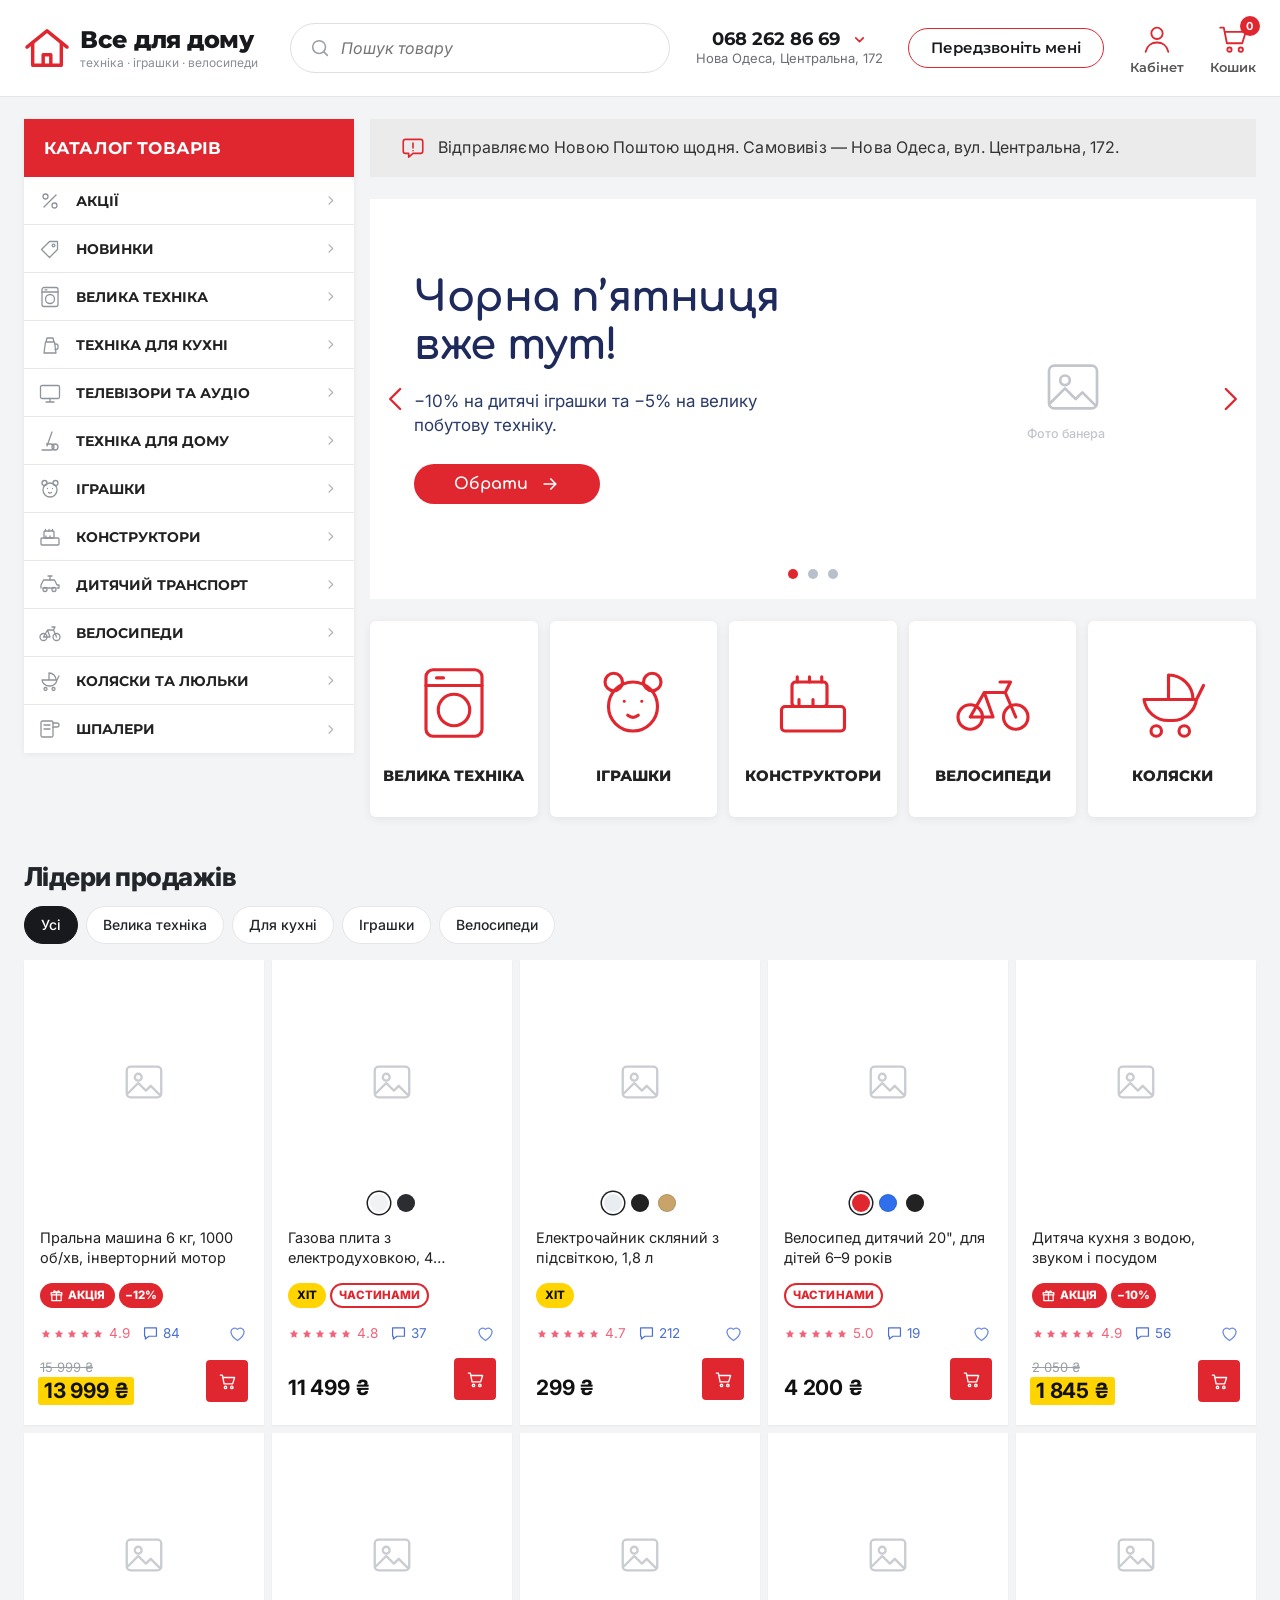
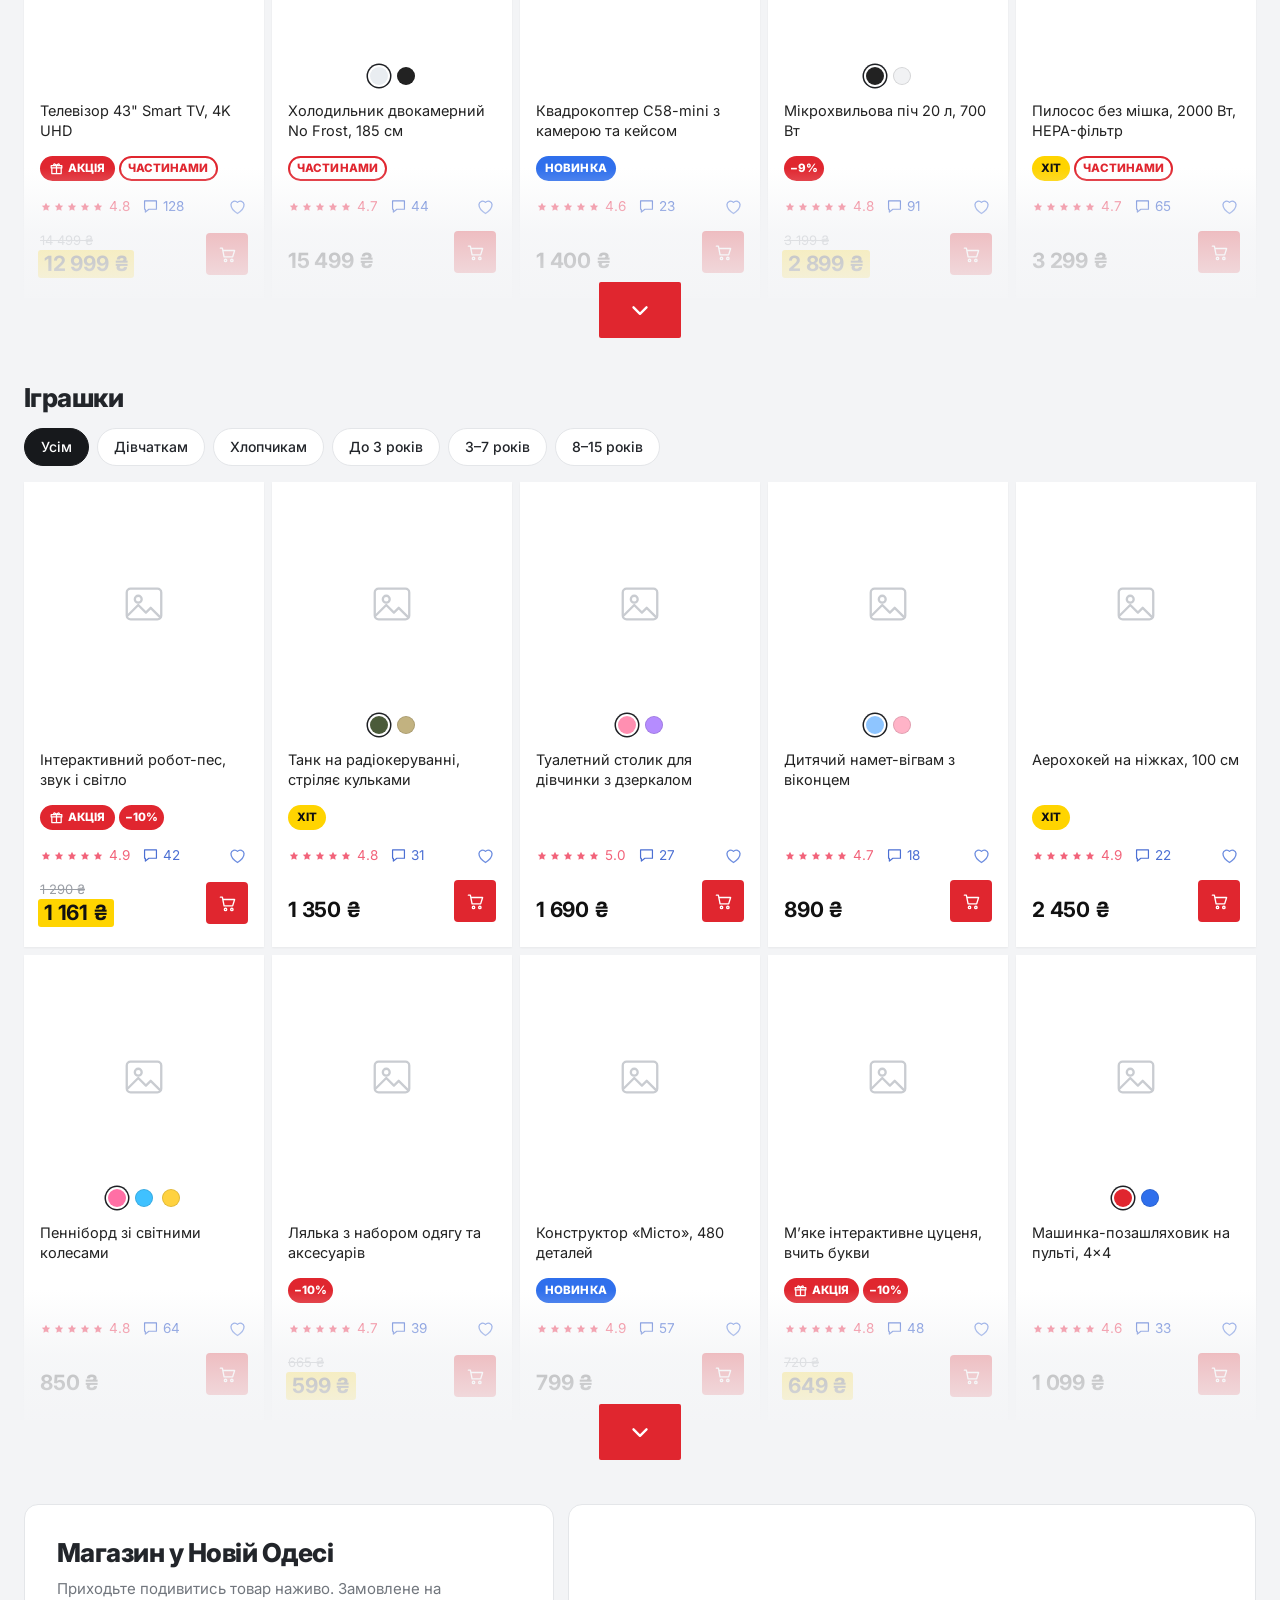
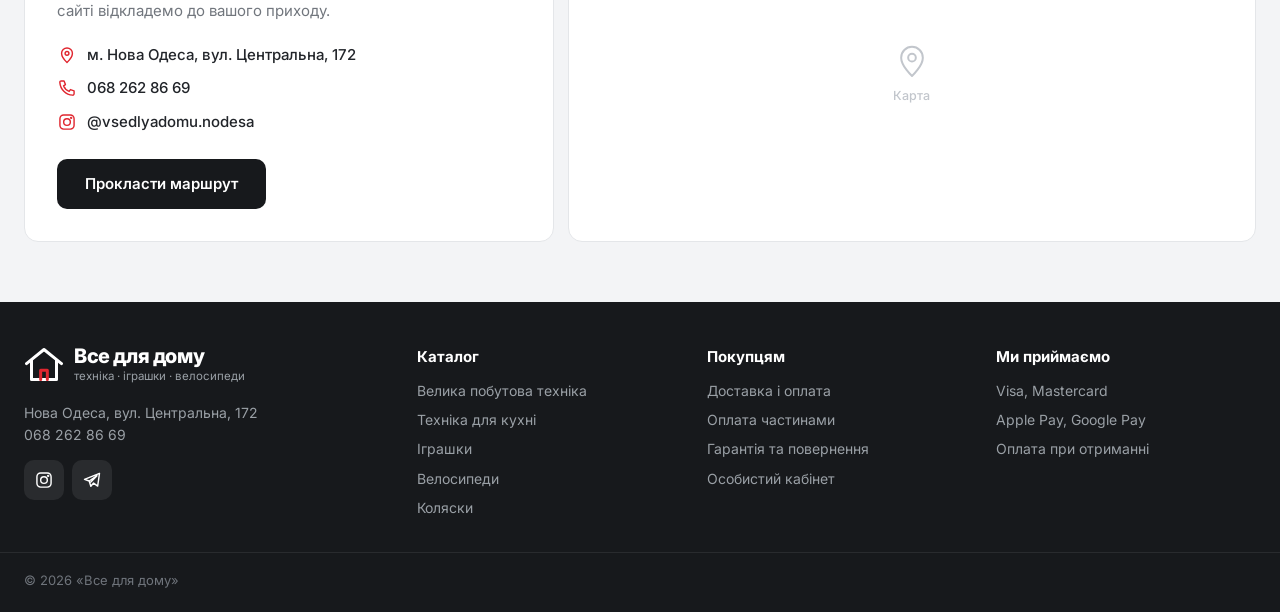
==== index.html @ 3444d802 "Все для дому: головна інтернет-магазину Перший екран як у babyplus.ua (каталог зліва, банер, плитки " ====
<!doctype html>
<html lang="uk">
<head>
<meta charset="utf-8">
<meta name="viewport" content="width=device-width,initial-scale=1">
<title>Все для дому — інтернет-магазин техніки, іграшок і велосипедів · Нова Одеса</title>
<link rel="preconnect" href="https://fonts.googleapis.com">
<link rel="preconnect" href="https://fonts.gstatic.com" crossorigin>
<link href="https://fonts.googleapis.com/css2?family=Inter:wght@400;500;600;700;800&family=Montserrat:wght@500;600;700;800&family=Comfortaa:wght@700&display=swap" rel="stylesheet">
<link rel="stylesheet" href="style.css">
</head>
<body>

<svg width="0" height="0" style="position:absolute" aria-hidden="true">
  <defs>
    <symbol id="i-search" viewBox="0 0 24 24"><circle cx="11" cy="11" r="7"/><path d="M20 20l-4-4"/></symbol>
    <symbol id="i-cart" viewBox="0 0 24 24"><path d="M3 4h2.5l2.2 11h10.8L21 7H7"/><circle cx="9.5" cy="19.5" r="1.5"/><circle cx="17.5" cy="19.5" r="1.5"/></symbol>
    <symbol id="i-user" viewBox="0 0 24 24"><circle cx="12" cy="8" r="4"/><path d="M4 21c1-4.5 4.5-6.5 8-6.5s7 2 8 6.5"/></symbol>
    <symbol id="i-heart" viewBox="0 0 24 24"><path d="M12 20s-7.5-4.6-7.5-10.2A4.3 4.3 0 0 1 12 7.3a4.3 4.3 0 0 1 7.5 2.5C19.5 15.4 12 20 12 20z"/></symbol>
    <symbol id="i-phone" viewBox="0 0 24 24"><path d="M5 3.5h3.5l1.6 4.4-2.2 1.5a11 11 0 0 0 6.7 6.7l1.5-2.2 4.4 1.6V19a1.6 1.6 0 0 1-1.7 1.6C10.4 20 4 13.6 3.4 5.2A1.6 1.6 0 0 1 5 3.5z"/></symbol>
    <symbol id="i-pin" viewBox="0 0 24 24"><path d="M12 21s-6.5-6-6.5-11a6.5 6.5 0 0 1 13 0c0 5-6.5 11-6.5 11z"/><circle cx="12" cy="10" r="2.3"/></symbol>
    <symbol id="i-down" viewBox="0 0 24 24"><path d="M6 9.5l6 6 6-6"/></symbol>
    <symbol id="i-left" viewBox="0 0 24 24"><path d="M14.5 6l-6 6 6 6"/></symbol>
    <symbol id="i-right" viewBox="0 0 24 24"><path d="M9.5 6l6 6-6 6"/></symbol>
    <symbol id="i-menu" viewBox="0 0 24 24"><path d="M3.5 6.5h17M3.5 12h17M3.5 17.5h17"/></symbol>
    <symbol id="i-grid" viewBox="0 0 24 24"><rect x="3.5" y="3.5" width="7" height="7" rx="1.5"/><rect x="13.5" y="3.5" width="7" height="7" rx="1.5"/><rect x="3.5" y="13.5" width="7" height="7" rx="1.5"/><rect x="13.5" y="13.5" width="7" height="7" rx="1.5"/></symbol>
    <symbol id="i-arrow" viewBox="0 0 24 24"><path d="M5 12h14M13 6l6 6-6 6"/></symbol>
    <symbol id="i-ig" viewBox="0 0 24 24"><rect x="3.5" y="3.5" width="17" height="17" rx="4.5"/><circle cx="12" cy="12" r="4"/><circle cx="17" cy="7" r=".6"/></symbol>
    <symbol id="i-tg" viewBox="0 0 24 24"><path d="M21 4L3 11.2l5.6 2 2 6.3 3.3-3.8 4.9 3.6zM8.6 13.2l9.4-6.4-7.4 7.6"/></symbol>
    <symbol id="i-img" viewBox="0 0 24 24"><rect x="3" y="4" width="18" height="16" rx="2"/><circle cx="9" cy="9.5" r="1.8"/><path d="M3.5 18l5.5-5.5 4 4 2.5-2.5 5 5"/></symbol>
    <symbol id="i-truck" viewBox="0 0 24 24"><path d="M2.5 6h11v10h-11zM13.5 9.5h4l3 3.5V16h-7"/><circle cx="6.5" cy="17.5" r="1.8"/><circle cx="17" cy="17.5" r="1.8"/></symbol>
    <symbol id="i-store" viewBox="0 0 24 24"><path d="M3.5 9.5V20h17V9.5M2.5 9.5l2-5.5h15l2 5.5zM9.5 20v-5.5h5V20"/></symbol>
    <symbol id="i-parts" viewBox="0 0 24 24"><rect x="3" y="4.5" width="18" height="16" rx="2"/><path d="M3 9.5h18M8 2.5v4M16 2.5v4M8 14h2M14 14h2M8 17h2"/></symbol>
    <symbol id="i-shield" viewBox="0 0 24 24"><path d="M12 3l7.5 3v5.5c0 4.6-3.2 8.2-7.5 9.5-4.3-1.3-7.5-4.9-7.5-9.5V6z"/><path d="M8.5 12l2.5 2.5 4.5-5"/></symbol>
    <symbol id="i-pct" viewBox="0 0 24 24"><path d="M18 6L6 18"/><circle cx="7.5" cy="7.5" r="2.5"/><circle cx="16.5" cy="16.5" r="2.5"/></symbol>
    <symbol id="i-washer" viewBox="0 0 24 24"><rect x="4" y="2.5" width="16" height="19" rx="2"/><path d="M4 7h16"/><circle cx="12" cy="14" r="4.5"/><path d="M7 4.8h2"/></symbol>
    <symbol id="i-fridge" viewBox="0 0 24 24"><rect x="5.5" y="2.5" width="13" height="19" rx="2"/><path d="M5.5 10h13M8.5 5.5v2M8.5 12.5v3"/></symbol>
    <symbol id="i-stove" viewBox="0 0 24 24"><rect x="4" y="3" width="16" height="18" rx="2"/><path d="M4 11h16"/><circle cx="8.5" cy="7" r="1.6"/><circle cx="15.5" cy="7" r="1.6"/><rect x="7.5" y="14" width="9" height="4.5" rx=".8"/></symbol>
    <symbol id="i-tv" viewBox="0 0 24 24"><rect x="2.5" y="4.5" width="19" height="13" rx="1.5"/><path d="M8 21h8M12 17.5V21"/></symbol>
    <symbol id="i-kettle" viewBox="0 0 24 24"><path d="M6 20h12l-1.5-11h-9zM8 9l1-4h6l1 4M16.5 11h1.5a2 2 0 0 1 2 2v1.5a2 2 0 0 1-2 2h-1"/></symbol>
    <symbol id="i-vacuum" viewBox="0 0 24 24"><path d="M14 3l-5 14"/><path d="M4 21h9a3 3 0 0 0 0-6H8.5"/><circle cx="17" cy="18" r="3"/></symbol>
    <symbol id="i-bear" viewBox="0 0 24 24"><circle cx="6.5" cy="6" r="2.5"/><circle cx="17.5" cy="6" r="2.5"/><circle cx="12" cy="13" r="7"/><path d="M10.5 15.5c.9.7 2.1.7 3 0M9.5 11.5h.01M14.5 11.5h.01"/></symbol>
    <symbol id="i-blocks" viewBox="0 0 24 24"><rect x="3" y="13" width="18" height="7" rx="1"/><rect x="6" y="6" width="10" height="7" rx="1"/><path d="M8 13v-2M12 13v-2M7.5 6V4.5M11 6V4.5M14.5 6V4.5"/></symbol>
    <symbol id="i-car" viewBox="0 0 24 24"><path d="M3 15v-3l2.5-5h11l2.5 5h2v3h-2"/><path d="M5 15h11"/><circle cx="7" cy="16.5" r="2"/><circle cx="16" cy="16.5" r="2"/><path d="M12 3v4M10 3h4"/></symbol>
    <symbol id="i-doll" viewBox="0 0 24 24"><circle cx="12" cy="6" r="3.2"/><path d="M12 9.2L6.5 21h11z"/><path d="M8 13l-3 2M16 13l3 2"/></symbol>
    <symbol id="i-bike" viewBox="0 0 24 24"><circle cx="5.5" cy="16" r="3.5"/><circle cx="18.5" cy="16" r="3.5"/><path d="M5.5 16l4-7h6l3 7M9.5 9L12 16h-6.5M14 6h3l-1.5 3"/></symbol>
    <symbol id="i-pram" viewBox="0 0 24 24"><path d="M4 11h15a7 7 0 0 1-7 6h-1a7 7 0 0 1-7-6zM11 11V4a7 7 0 0 1 7 7M19 11l2-4"/><circle cx="7.5" cy="20" r="1.5"/><circle cx="15.5" cy="20" r="1.5"/></symbol>
    <symbol id="i-roll" viewBox="0 0 24 24"><rect x="3" y="4" width="12" height="16" rx="1.5"/><path d="M15 6h4a2 2 0 0 1 2 2v0a2 2 0 0 1-2 2h-4M6 8h6M6 12h6"/></symbol>
    <symbol id="i-home" viewBox="0 0 24 24"><path d="M3.5 11L12 4l8.5 7M6 9.5V20h12V9.5"/></symbol>
    <symbol id="i-house" viewBox="0 0 48 44"><path d="M3 21L24 4l21 17"/><path d="M9 17v23h30V17"/><path d="M20 40V29h8v11" style="stroke:var(--accent)"/></symbol>
    <symbol id="i-star" viewBox="0 0 24 24"><path d="M12 3.5l2.6 5.3 5.8.8-4.2 4.1 1 5.8L12 16.8l-5.2 2.7 1-5.8-4.2-4.1 5.8-.8z"/></symbol>
    <symbol id="i-chat" viewBox="0 0 24 24"><path d="M4.5 5h15v10.5H10l-4.5 3.5v-3.5h-1z"/></symbol>
    <symbol id="i-scales" viewBox="0 0 24 24"><path d="M12 4v15M7.5 19.5h9M5 7.5h14M5 7.5L2.5 13a2.5 2.5 0 0 0 5 0zM19 7.5L16.5 13a2.5 2.5 0 0 0 5 0z"/></symbol>
    <symbol id="i-gift" viewBox="0 0 24 24"><path d="M4.5 11h15v9h-15zM3.5 7.5h17V11h-17zM12 7.5V20M12 7.5C11 4.5 7.5 4 7.5 6s3 1.5 4.5 1.5zM12 7.5c1-3 4.5-3.5 4.5-1.5s-3 1.5-4.5 1.5z"/></symbol>
    <symbol id="i-info" viewBox="0 0 24 24"><path d="M5 4h14a2 2 0 0 1 2 2v9a2 2 0 0 1-2 2h-7l-4 3.5V17H5a2 2 0 0 1-2-2V6a2 2 0 0 1 2-2z"/><path d="M12 7.5v4.5M12 14.5h.01"/></symbol>
    <symbol id="i-tag" viewBox="0 0 24 24"><path d="M3.5 12.5l8-8h8v8l-8 8z"/><circle cx="15.5" cy="8.5" r="1.4"/></symbol>
  </defs>
</svg>

<!-- header -->
<header class="hd">
  <div class="wrap hd__in">
    <a class="logo" href="#">
      <svg class="logo__mark"><use href="#i-house"/></svg>
      <span class="logo__txt"><b>Все для дому</b><small>техніка · іграшки · велосипеди</small></span>
    </a>
    <button class="hd__sections">Розділи<svg class="ic"><use href="#i-menu"/></svg></button>
    <button class="hd__sbtn" aria-label="Пошук"><svg class="ic"><use href="#i-search"/></svg></button>
    <form class="hd__search" onsubmit="return false"><svg class="ic"><use href="#i-search"/></svg><input type="text" placeholder="Пошук товару"></form>
    <div class="hd__phone">
      <a href="tel:+380682628669"><b>068 262 86 69</b><svg class="ic"><use href="#i-down"/></svg></a>
      <small>Нова Одеса, Центральна, 172</small>
    </div>
    <button class="hd__call">Передзвоніть мені</button>
    <a class="hd__ic hd__ic--user" href="#"><svg class="ic"><use href="#i-user"/></svg><span>Кабінет</span></a>
    <a class="hd__ic hic--cart" href="#"><svg class="ic"><use href="#i-cart"/></svg><i>0</i><span>Кошик</span></a>
  </div>
</header>

<!-- first screen: catalog on the left, note + banner + category tiles on the right -->
<section class="wrap first">
  <nav class="cat">
    <button class="cat__head"><svg class="ic"><use href="#i-menu"/></svg><span>Каталог товарів</span><svg class="ic cat__dd"><use href="#i-down"/></svg></button>
    <div class="cat__list">
      <a href="#"><svg class="ic"><use href="#i-pct"/></svg>Акції<svg class="ic ar"><use href="#i-right"/></svg></a>
      <a href="#"><svg class="ic"><use href="#i-tag"/></svg>Новинки<svg class="ic ar"><use href="#i-right"/></svg></a>
      <a href="#"><svg class="ic"><use href="#i-washer"/></svg>Велика техніка<svg class="ic ar"><use href="#i-right"/></svg></a>
      <a href="#"><svg class="ic"><use href="#i-kettle"/></svg>Техніка для кухні<svg class="ic ar"><use href="#i-right"/></svg></a>
      <a href="#"><svg class="ic"><use href="#i-tv"/></svg>Телевізори та аудіо<svg class="ic ar"><use href="#i-right"/></svg></a>
      <a href="#"><svg class="ic"><use href="#i-vacuum"/></svg>Техніка для дому<svg class="ic ar"><use href="#i-right"/></svg></a>
      <a href="#"><svg class="ic"><use href="#i-bear"/></svg>Іграшки<svg class="ic ar"><use href="#i-right"/></svg></a>
      <a href="#"><svg class="ic"><use href="#i-blocks"/></svg>Конструктори<svg class="ic ar"><use href="#i-right"/></svg></a>
      <a href="#"><svg class="ic"><use href="#i-car"/></svg>Дитячий транспорт<svg class="ic ar"><use href="#i-right"/></svg></a>
      <a href="#"><svg class="ic"><use href="#i-bike"/></svg>Велосипеди<svg class="ic ar"><use href="#i-right"/></svg></a>
      <a href="#"><svg class="ic"><use href="#i-pram"/></svg>Коляски та люльки<svg class="ic ar"><use href="#i-right"/></svg></a>
      <a href="#"><svg class="ic"><use href="#i-roll"/></svg>Шпалери<svg class="ic ar"><use href="#i-right"/></svg></a>
    </div>
  </nav>
  <div class="first__main">
    <div class="note"><svg class="ic"><use href="#i-info"/></svg>Відправляємо Новою Поштою щодня. Самовивіз — Нова Одеса, вул. Центральна, 172.</div>
    <div class="banner">
      <div class="bslide on">
        <div class="ph ph--banner"><svg class="ic"><use href="#i-img"/></svg><span>Фото банера</span></div>
        <div class="bslide__txt"><h2>Чорна п’ятниця<br>вже тут!</h2><p>−10% на дитячі іграшки та −5% на велику побутову техніку.</p><a class="bbtn" href="#">Обрати<svg class="ic"><use href="#i-arrow"/></svg></a></div>
      </div>
      <div class="bslide">
        <div class="ph ph--banner"><svg class="ic"><use href="#i-img"/></svg><span>Фото банера</span></div>
        <div class="bslide__txt"><h2>Подарунки<br>до Миколая</h2><p>Іграшки, конструктори й велосипеди для дітей від 0 до 15 років.</p><a class="bbtn" href="#">Обрати<svg class="ic"><use href="#i-arrow"/></svg></a></div>
      </div>
      <div class="bslide">
        <div class="ph ph--banner"><svg class="ic"><use href="#i-img"/></svg><span>Фото банера</span></div>
        <div class="bslide__txt"><h2>Техніка<br>частинами</h2><p>Пральні машини, плити й холодильники — оформлення прямо в кошику.</p><a class="bbtn" href="#">Обрати<svg class="ic"><use href="#i-arrow"/></svg></a></div>
      </div>
      <button class="banner__arr banner__arr--l" data-dir="-1" aria-label="Назад"><svg class="ic"><use href="#i-left"/></svg></button>
      <button class="banner__arr banner__arr--r" data-dir="1" aria-label="Далі"><svg class="ic"><use href="#i-right"/></svg></button>
      <div class="banner__dots"><i class="on"></i><i></i><i></i></div>
    </div>
    <div class="tiles">
      <a class="tile" href="#"><span class="tile__ic"><svg class="ic"><use href="#i-washer"/></svg></span><b>Велика техніка</b></a>
      <a class="tile" href="#"><span class="tile__ic"><svg class="ic"><use href="#i-bear"/></svg></span><b>Іграшки</b></a>
      <a class="tile" href="#"><span class="tile__ic"><svg class="ic"><use href="#i-blocks"/></svg></span><b>Конструктори</b></a>
      <a class="tile" href="#"><span class="tile__ic"><svg class="ic"><use href="#i-bike"/></svg></span><b>Велосипеди</b></a>
      <a class="tile" href="#"><span class="tile__ic"><svg class="ic"><use href="#i-pram"/></svg></span><b>Коляски</b></a>
      <a class="tile tile--m" href="#"><span class="tile__ic"><svg class="ic"><use href="#i-kettle"/></svg></span><b>Техніка для кухні</b></a>
    </div>
  </div>
</section>

<main class="wrap">

<!-- best sellers -->
<section class="block">
  <div class="block__head">
    <h2 class="title">Лідери продажів</h2>
  </div>
  <div class="pills"><span class="on">Усі</span><span>Велика техніка</span><span>Для кухні</span><span>Іграшки</span><span>Велосипеди</span></div>
  <div class="grid" data-list="hits"></div>
</section>

<!-- toys -->
<section class="block">
  <div class="block__head">
    <h2 class="title">Іграшки</h2>
  </div>
  <div class="pills"><span class="on">Усім</span><span>Дівчаткам</span><span>Хлопчикам</span><span>До 3 років</span><span>3–7 років</span><span>8–15 років</span></div>
  <div class="grid" data-list="toys"></div>
</section>

<!-- store -->
<section class="block shop">
  <div class="shop__txt">
    <h2 class="title">Магазин у Новій Одесі</h2>
    <p>Приходьте подивитись товар наживо. Замовлене на сайті відкладемо до вашого приходу.</p>
    <ul>
      <li><svg class="ic"><use href="#i-pin"/></svg>м. Нова Одеса, вул. Центральна, 172</li>
      <li><svg class="ic"><use href="#i-phone"/></svg>068 262 86 69</li>
      <li><svg class="ic"><use href="#i-ig"/></svg>@vsedlyadomu.nodesa</li>
    </ul>
    <a class="btn btn--dark" href="#">Прокласти маршрут</a>
  </div>
  <div class="ph ph--map"><svg class="ic"><use href="#i-pin"/></svg><span>Карта</span></div>
</section>

</main>

<footer class="foot">
  <div class="wrap foot__in">
    <div>
      <a class="logo logo--light" href="#"><svg class="logo__mark"><use href="#i-house"/></svg><span class="logo__txt"><b>Все для дому</b><small>техніка · іграшки · велосипеди</small></span></a>
      <p>Нова Одеса, вул. Центральна, 172<br>068 262 86 69</p>
      <div class="soc"><a href="#" aria-label="Instagram"><svg class="ic"><use href="#i-ig"/></svg></a><a href="#" aria-label="Telegram"><svg class="ic"><use href="#i-tg"/></svg></a></div>
    </div>
    <div><h4>Каталог</h4><a href="#">Велика побутова техніка</a><a href="#">Техніка для кухні</a><a href="#">Іграшки</a><a href="#">Велосипеди</a><a href="#">Коляски</a></div>
    <div><h4>Покупцям</h4><a href="#">Доставка і оплата</a><a href="#">Оплата частинами</a><a href="#">Гарантія та повернення</a><a href="#">Особистий кабінет</a></div>
    <div><h4>Ми приймаємо</h4><span>Visa, Mastercard</span><span>Apple Pay, Google Pay</span><span>Оплата при отриманні</span></div>
  </div>
  <div class="wrap foot__bottom">© 2026 «Все для дому»</div>
</footer>


<div class="toast" role="status"></div>
<script src="script.js"></script>
</body>
</html>
---- style.css ----
:root{
  --ink:#17191c; --text:#22252a; --muted:#71767d; --line:#e4e6e9;
  --bg:#f3f4f6; --ph:#f6f7f8;
  --accent:#e0262f; --accent-d:#c11d25; --accent-l:#fdeaea;
  --ok:#1a9b4b;
  --f:'Inter',system-ui,-apple-system,sans-serif;
}
*{box-sizing:border-box;margin:0;padding:0}
html{-webkit-text-size-adjust:100%}
body{font:400 15px/1.45 var(--f);color:var(--text);background:var(--bg);-webkit-font-smoothing:antialiased}
a{color:inherit;text-decoration:none}
button{font:inherit;border:0;background:none;cursor:pointer;color:inherit}
ul{list-style:none}
.wrap{max-width:1280px;margin:0 auto;padding:0 24px}
.ic{width:20px;height:20px;fill:none;stroke:currentColor;stroke-width:1.7;stroke-linecap:round;stroke-linejoin:round;flex:none}

/* white placeholder instead of a photo */
.ph{position:relative;background:#fff;color:#c2c6cc;display:flex;flex-direction:column;align-items:center;justify-content:center;gap:6px;font-size:12.5px;font-weight:500}
.ph>.ic{width:40px;height:40px;stroke-width:1.2}

/* top line */
.topbar{background:#fff;border-bottom:1px solid var(--line);font-size:13px}
.topbar__in{display:flex;align-items:center;gap:28px;height:38px}
.topbar__city{display:flex;align-items:center;gap:6px;font-weight:500}
.topbar__city .ic{width:16px;height:16px;color:var(--accent)}
.topbar__links{display:flex;gap:24px;color:var(--muted)}
.topbar__links a:hover{color:var(--text)}
.topbar__sale{color:var(--accent)!important;font-weight:600}
.topbar__phone{margin-left:auto;display:flex;align-items:center;gap:6px;font-weight:600}
.topbar__phone .ic{width:16px;height:16px}

/* header */
.head{background:var(--ink);color:#fff}
.head__in{display:flex;align-items:center;gap:18px;height:76px}
.head__burger{display:none}
.logo{display:flex;align-items:center;gap:10px;flex:none;margin-right:6px}
.logo__mark{width:40px;height:37px;fill:none;stroke:currentColor;stroke-width:3.6;stroke-linejoin:round;stroke-linecap:round}
.logo__txt{display:flex;flex-direction:column;line-height:1}
.logo__txt b{font-size:20px;font-weight:800;letter-spacing:-.02em}
.logo__txt small{font-size:11.5px;color:#9aa0a6;margin-top:5px}
.catalog-btn{display:flex;align-items:center;gap:9px;height:46px;padding:0 22px 0 18px;background:var(--accent);color:#fff;border-radius:10px;font-weight:600;flex:none;transition:background .2s}
.catalog-btn:hover{background:var(--accent-d)}
.search{flex:1;display:flex;height:46px;background:#fff;border-radius:10px;padding:4px 4px 4px 16px}
.search input{flex:1;border:0;outline:0;font:inherit;color:var(--text);min-width:0;background:none}
.search__btn{display:flex;align-items:center;gap:7px;padding:0 18px;background:var(--accent);color:#fff;border-radius:8px;font-weight:600;font-size:14px}
.search__btn .ic{width:18px;height:18px}
.head__icons{display:flex;gap:4px}
.hic{position:relative;display:flex;flex-direction:column;align-items:center;gap:3px;padding:6px 12px;border-radius:10px;font-size:12px;color:#d6d9dd;transition:background .2s}
.hic:hover{background:rgba(255,255,255,.08)}
.hic .ic{width:24px;height:24px;color:#fff}
.hic i{position:absolute;top:2px;right:8px;min-width:18px;height:18px;padding:0 5px;border-radius:9px;background:var(--accent);color:#fff;font:700 11px/18px var(--f);font-style:normal;text-align:center}
.hic i:empty,.hic i[data-n="0"]{display:none}
.hic.bump i{animation:bump .4s}
@keyframes bump{40%{transform:scale(1.45)}}

/* first block: deals */
.hero{background:var(--ink);color:#fff;padding:30px 0 34px;border-top:1px solid rgba(255,255,255,.07)}
.hero__in{display:grid;grid-template-columns:.95fr 1.05fr;gap:48px;align-items:center}
.hero__tag{display:inline-flex;align-items:center;gap:8px;padding:7px 12px;border-radius:8px;background:rgba(255,255,255,.08);font-size:13.5px;font-weight:600}
.hero__tag i{width:8px;height:8px;border-radius:50%;background:var(--accent);box-shadow:0 0 0 4px rgba(224,38,47,.25)}
.hero h1{font-size:46px;line-height:1.08;font-weight:800;letter-spacing:-.03em;margin:18px 0 14px}
.hero h1 em{font-style:normal;color:#ff4d55}
.hero p{color:#aeb3b9;font-size:16px;max-width:470px}
.timer{display:flex;align-items:center;gap:8px;margin:22px 0 24px}
.timer__lbl{font-size:13.5px;color:#aeb3b9;margin-right:6px;max-width:70px;line-height:1.25}
.timer b{display:flex;flex-direction:column;align-items:center;justify-content:center;width:62px;height:62px;border-radius:12px;background:rgba(255,255,255,.08)}
.timer i{font-style:normal;font-size:24px;font-weight:700;line-height:1;font-variant-numeric:tabular-nums}
.timer small{font-size:11px;color:#9aa0a6;margin-top:4px}
.hero__btns{display:flex;gap:10px}
.btn{display:inline-flex;align-items:center;justify-content:center;gap:8px;height:50px;padding:0 28px;border-radius:10px;font-weight:600;font-size:15px;transition:background .2s,transform .15s}
.btn:active{transform:scale(.97)}
.btn--accent{background:var(--accent);color:#fff}
.btn--accent:hover{background:var(--accent-d)}
.btn--dark{background:var(--ink);color:#fff}
.btn--dark:hover{background:#000}
.btn--ghost{box-shadow:inset 0 0 0 1.5px rgba(255,255,255,.28);color:#fff}
.btn--ghost:hover{box-shadow:inset 0 0 0 1.5px #fff}
.deals{display:grid;grid-template-columns:repeat(3,1fr);gap:12px}
.deal{position:relative;background:#fff;color:var(--text);border-radius:14px;padding:12px 12px 14px;display:flex;flex-direction:column}
.deal h3{font-size:14px;font-weight:500;line-height:1.38;min-height:39px;margin-bottom:10px}
.deal h3 a:hover{color:var(--accent)}

/* benefits */
.perks{display:grid;grid-template-columns:repeat(4,1fr);background:#fff;border:1px solid var(--line);border-radius:14px;margin-top:14px}
.perks div{display:flex;align-items:center;gap:12px;padding:14px 20px;font-size:14px;color:var(--muted)}
.perks div+div{border-left:1px solid var(--line)}
.perks b{color:var(--text);font-weight:600}
.perks .ic{width:26px;height:26px;color:var(--accent);stroke-width:1.6}

/* product blocks */
.block{margin-top:44px}
.block__head{display:flex;align-items:center;justify-content:space-between;margin-bottom:14px}
.title{font-size:26px;font-weight:800;letter-spacing:-.02em;line-height:1.2}
.more{display:flex;align-items:center;gap:4px;font-size:14px;font-weight:600;color:var(--accent)}
.more .ic{width:17px;height:17px}
.pills{display:flex;gap:8px;margin-bottom:16px;flex-wrap:wrap}
.pills span{padding:8px 16px;border-radius:20px;background:#fff;border:1px solid var(--line);font-size:14px;font-weight:500;cursor:pointer;transition:border-color .2s}
.pills span:hover{border-color:var(--text)}
.pills span.on{background:var(--ink);border-color:var(--ink);color:#fff}
.grid{display:grid;grid-template-columns:repeat(6,1fr);gap:12px}
.card{position:relative;background:#fff;border:1px solid var(--line);border-radius:14px;padding:12px 12px 14px;display:flex;flex-direction:column;transition:box-shadow .2s,border-color .2s}
.card:hover{border-color:#d3d6da;box-shadow:0 10px 28px -14px rgba(0,0,0,.25)}
.ph--card{aspect-ratio:1;background:var(--ph);border-radius:10px;margin-bottom:12px}
.badge{position:absolute;left:8px;top:8px;padding:3px 8px;border-radius:6px;background:var(--accent);color:#fff;font-size:12px;font-weight:700}
.badge--hit{background:#ffc928;color:var(--text)}
.badge--new{background:var(--ok)}
.fav{position:absolute;right:16px;top:16px;width:34px;height:34px;border-radius:50%;background:#fff;display:grid;place-items:center;color:#8a8f96;box-shadow:0 2px 8px rgba(0,0,0,.08);transition:color .2s}
.fav .ic{width:18px;height:18px}
.fav:hover,.fav.on{color:var(--accent)}
.fav.on .ic{fill:var(--accent)}
.card h3{font-size:14px;font-weight:500;line-height:1.38;min-height:58px;display:-webkit-box;-webkit-line-clamp:3;-webkit-box-orient:vertical;overflow:hidden}
.card h3 a:hover{color:var(--accent)}
.stock{font-size:12.5px;color:var(--ok);margin:6px 0 10px}
.stock--low{color:#d27a00}
.card__foot{display:flex;align-items:flex-end;justify-content:space-between;gap:8px;margin-top:auto}
.price{display:flex;flex-direction:column}
.price s{font-size:13px;color:var(--muted)}
.price b{font-size:20px;font-weight:800;letter-spacing:-.01em;line-height:1.15}
.price s+b{color:var(--accent)}
.buy{width:44px;height:44px;border-radius:10px;background:var(--accent);color:#fff;display:grid;place-items:center;flex:none;transition:background .2s,transform .15s}
.buy:hover{background:var(--accent-d)}
.buy:active{transform:scale(.92)}
.buy.done{background:var(--ok)}
.parts{font-size:12px;color:var(--muted);margin-top:8px}

/* store */
.shop{display:grid;grid-template-columns:1fr 1.3fr;gap:14px}
.shop__txt{background:#fff;border:1px solid var(--line);border-radius:14px;padding:32px}
.shop__txt p{color:var(--muted);margin:10px 0 22px;max-width:420px}
.shop ul{display:flex;flex-direction:column;gap:12px;margin-bottom:26px}
.shop li{display:flex;align-items:center;gap:10px;font-weight:500}
.shop li .ic{color:var(--accent)}
.ph--map{border:1px solid var(--line);border-radius:14px;min-height:300px}

/* footer */
.foot{background:var(--ink);color:#9aa0a6;margin-top:60px;font-size:14px}
.foot__in{display:grid;grid-template-columns:1.4fr 1fr 1fr 1fr;gap:30px;padding-top:44px;padding-bottom:34px}
.foot__in>div{display:flex;flex-direction:column;gap:9px}
.foot__in a:hover{color:#fff}
.foot .logo{color:#fff}
.foot p{margin-top:10px;line-height:1.6}
.foot h4{color:#fff;font-size:15px;margin-bottom:4px}
.soc{display:flex;gap:8px;margin-top:4px}
.soc a{width:40px;height:40px;border-radius:10px;background:rgba(255,255,255,.08);color:#fff;display:grid;place-items:center}
.foot__bottom{border-top:1px solid rgba(255,255,255,.08);padding-top:18px;padding-bottom:22px;font-size:13px;color:#6f747b}

.tabbar{display:none}
.toast{position:fixed;left:50%;bottom:26px;transform:translate(-50%,16px);max-width:calc(100% - 32px);width:max-content;text-align:center;background:var(--ink);color:#fff;padding:12px 18px;border-radius:12px;font-size:14px;font-weight:500;opacity:0;pointer-events:none;transition:opacity .25s,transform .25s;z-index:100}
.toast.on{opacity:1;transform:translate(-50%,0)}

/* ===== tablet ===== */
@media (max-width:1100px){
  .grid{grid-template-columns:repeat(4,1fr)}
  .hero__in{grid-template-columns:1fr;gap:28px}
  .hic span{display:none}
}

/* ===== phone ===== */
@media (max-width:760px){
  body{padding-bottom:66px;font-size:14.5px}
  .wrap{padding:0 12px}
  .topbar,.catalog-btn,.hic--hide{display:none}
  .head{position:sticky;top:0;z-index:40}
  .head__in{flex-wrap:wrap;height:auto;gap:10px;padding-top:10px;padding-bottom:12px}
  .head__burger{display:grid;place-items:center;width:40px;height:40px;margin-left:-6px;color:#fff}
  .head__burger .ic{width:26px;height:26px}
  .logo__mark{width:32px;height:30px}
  .logo__txt b{font-size:18px}.logo__txt small{font-size:10.5px;margin-top:4px}
  .head__icons{margin-left:auto}
  .hic{padding:6px}
  .hic i{right:-2px}
  .search{order:5;flex-basis:100%;height:44px}
  .search__btn{padding:0 14px}
  .search__btn span{display:none}

  .hero{padding:24px 0 22px}
  .hero__tag{font-size:12.5px;padding:6px 10px}
  .hero h1{font-size:29px;margin:14px 0 10px}
  .hero p{font-size:14px}
  .timer{gap:6px;margin:18px 0 18px}
  .timer__lbl{font-size:12px;max-width:60px}
  .timer b{width:52px;height:52px;border-radius:10px}
  .timer i{font-size:20px}
  .hero__btns .btn{flex:1;height:46px;padding:0 12px;font-size:14px}
  .btn{height:46px;padding:0 22px;font-size:14px}
  .deals{display:none}
  .deal{display:grid;grid-template-columns:84px 1fr auto;grid-template-rows:auto auto;column-gap:12px;align-items:center;padding:8px 10px 8px 8px;border-radius:12px}
  .deal .ph--card{grid-row:1/3;width:84px;height:84px;margin:0;border-radius:8px}
  .deal .badge{font-size:10.5px;padding:2px 6px;left:4px;top:4px}
  .deal h3{grid-column:2;font-size:13px;min-height:0;margin:0 0 4px;align-self:end}
  .deal .card__foot{display:contents}
  .deal .price{grid-column:2;grid-row:2;align-self:start;flex-direction:row;align-items:baseline;gap:8px}
  .deal .price b{font-size:17px}
  .deal .buy{grid-column:3;grid-row:1/3;width:40px;height:40px}
  .deal .parts{display:none}


  .perks{grid-template-columns:1fr 1fr;margin-top:8px;border-radius:12px}
  .perks div{padding:12px;gap:8px;font-size:12.5px;line-height:1.3}
  .perks div+div{border-left:0}
  .perks div:nth-child(even){border-left:1px solid var(--line)}
  .perks div:nth-child(n+3){border-top:1px solid var(--line)}
  .perks .ic{width:22px;height:22px}

  .block{margin-top:32px}
  .title{font-size:21px}
  .pills{flex-wrap:nowrap;overflow-x:auto;margin:0 -12px 12px;padding:0 12px;scrollbar-width:none}
  .pills::-webkit-scrollbar{display:none}
  .pills span{flex:none;padding:7px 14px;font-size:13.5px}
  .grid{grid-template-columns:1fr 1fr;gap:8px}
  .card{padding:8px 8px 12px;border-radius:12px}
  .ph--card{margin-bottom:10px;border-radius:8px}
  .fav{right:12px;top:12px;width:30px;height:30px}
  .card h3{font-size:13px;min-height:54px}
  .stock{font-size:11.5px;margin:4px 0 8px}
  .price b{font-size:17px}
  .price s{font-size:12px}
  .buy{width:40px;height:40px}
  .parts{font-size:11px}

  .shop{grid-template-columns:1fr;gap:8px}
  .shop__txt{padding:22px 18px;border-radius:12px}
  .shop .btn{width:100%}
  .ph--map{min-height:200px;border-radius:12px}

  .foot{margin-top:40px}
  .foot__in{grid-template-columns:1fr 1fr;padding-top:32px;gap:24px}
  .foot__in>div:first-child{grid-column:1/-1}

  .tabbar{display:grid;grid-template-columns:repeat(5,1fr);position:fixed;left:0;right:0;bottom:0;height:62px;background:#fff;border-top:1px solid var(--line);z-index:50}
  .tabbar a{position:relative;display:flex;flex-direction:column;align-items:center;justify-content:center;gap:3px;font-size:11px;color:var(--muted)}
  .tabbar a.on{color:var(--accent)}
  .tabbar .ic{width:23px;height:23px}
  .tabbar i{position:absolute;top:6px;left:calc(50% + 5px);min-width:16px;height:16px;padding:0 4px;border-radius:8px;background:var(--accent);color:#fff;font:700 10px/16px var(--f);font-style:normal;text-align:center}
  .tabbar i[data-n="0"]{display:none}
  .toast{bottom:78px}
}

/* ===== whole catalog row ===== */
.catalog{display:grid;grid-template-columns:repeat(10,1fr);background:#fff;margin-top:16px;border:1px solid var(--line)}
.catalog a{position:relative;display:flex;flex-direction:column;align-items:center;gap:9px;padding:16px 6px 14px;text-align:center;font-size:13px;font-weight:500;line-height:1.25;transition:box-shadow .2s,color .2s}
.catalog a+a::before{content:"";position:absolute;left:0;top:14px;bottom:14px;width:1px;background:var(--line)}
.catalog a:hover{box-shadow:0 2px 22px rgba(0,0,0,.16);color:var(--accent);z-index:1}
.catalog a:hover::before,.catalog a:hover+a::before{opacity:0}
.catalog__ic{width:52px;height:52px;display:grid;place-items:center;background:var(--accent-l);color:var(--accent);border-radius:4px}
.catalog__ic .ic{width:27px;height:27px;stroke-width:1.6}
.catalog__sale{color:var(--accent);font-weight:600}
.catalog__sale .catalog__ic{background:var(--accent);color:#fff}

/* ===== product cards like Allo: square, edge to edge, shadow on hover ===== */
.gwrap{position:relative;overflow:hidden;padding:12px;margin:-12px;transition:max-height .45s ease}
.gwrap.clip::after{content:"";position:absolute;left:0;right:0;bottom:0;height:130px;background:linear-gradient(rgba(243,244,246,0),rgba(243,244,246,.74) 50%,rgba(243,244,246,.93));pointer-events:none;z-index:3}
.grid[data-list]{display:grid;grid-template-columns:repeat(5,minmax(0,1fr));gap:8px}
.pc{position:relative;min-width:0;background:#fff;padding:18px 16px 20px;display:flex;flex-direction:column;box-shadow:0 1px 2px rgba(0,0,0,.05);transition:box-shadow .2s;z-index:0}
.pc:hover{box-shadow:0 2px 30px rgba(0,0,0,.18);z-index:2}
.pc__img{aspect-ratio:1;color:#c9ccd1}
.pc__img .ic{width:46px;height:46px}
.pc__col{display:flex;justify-content:center;gap:9px;height:22px;margin:8px 0 12px}
.pc__col i{width:18px;height:18px;border-radius:50%;box-shadow:inset 0 0 0 1px rgba(0,0,0,.12)}
.pc__col i.on{box-shadow:0 0 0 2px #fff,0 0 0 3.5px #1d1f23}
.pc h3{font-size:15.5px;font-weight:400;line-height:1.4;color:#222;min-height:43px;display:-webkit-box;-webkit-line-clamp:2;-webkit-box-orient:vertical;overflow:hidden}
.pc h3 a:hover{color:var(--accent)}
.pc__tags{display:flex;flex-wrap:wrap;gap:4px;min-height:28px;margin:12px 0 12px}
.tg{display:inline-flex;align-items:center;gap:4px;height:28px;padding:0 10px;border-radius:14px;font-size:12.5px;font-weight:800;text-transform:uppercase;letter-spacing:.01em}
.tg .ic{width:17px;height:17px;stroke-width:2}
.tg--sale{background:var(--accent);color:#fff}
.tg--pct{background:var(--accent);color:#fff;min-width:28px;justify-content:center;padding:0 7px}
.tg--parts{box-shadow:inset 0 0 0 2px var(--accent);color:var(--accent)}
.tg--hit{background:#ffd400;color:#111}
.tg--new{background:#2f6fec;color:#fff}
.pc__meta{display:flex;align-items:center;gap:5px;min-width:0;white-space:nowrap;font-size:13.5px;color:#7a7f87}
.pc__stars{display:flex;gap:1px}
.st{width:12px;height:12px;fill:#f2637a}
.pc__rate{color:#f2637a}
.pc__rev{display:flex;align-items:center;gap:3px;margin-left:6px;color:#4b6fd3}
.pc__rev .ic{width:19px;height:19px;stroke-width:1.5}
.pc__act{margin-left:auto;display:flex;gap:8px}
.pc-cmp,.pc-fav{color:#6f8fe0;display:grid;place-items:center;transition:color .2s}
.pc-cmp .ic,.pc-fav .ic{width:21px;height:21px;stroke-width:1.5}
.pc-cmp:hover,.pc-fav:hover,.pc-cmp.on,.pc-fav.on{color:var(--accent)}
.pc-fav.on .ic{fill:var(--accent)}
.pc__foot{display:flex;align-items:flex-end;justify-content:space-between;gap:8px;margin-top:14px}
.pc__price{display:flex;flex-direction:column;align-items:flex-start}
.pc__price s{font-size:13px;color:#9a9ea5;min-height:18px}
.pc__price b{font-size:25px;font-weight:700;line-height:1.15;color:#111;letter-spacing:-.01em}
.pc__price b.hot{background:#ffd400;padding:1px 6px}
.pc .buy{width:50px;height:46px;border-radius:4px}
.expand{position:relative;z-index:4;display:grid;place-items:center;width:82px;height:56px;margin:-16px auto 0;background:var(--accent);color:#fff;border-radius:2px;transition:background .2s}
.expand:hover{background:var(--accent-d)}
.expand .ic{width:26px;height:26px;stroke-width:2.2;transition:transform .3s}
.expand.open{margin-top:12px}
.expand.open .ic{transform:rotate(180deg)}

@media (max-width:1100px){
  .catalog{grid-template-columns:repeat(5,1fr)}
  .catalog a:nth-child(6)::before{display:none}
  .catalog a:nth-child(n+6){border-top:1px solid var(--line)}
  .grid[data-list]{grid-template-columns:repeat(3,minmax(0,1fr))}
}
@media (max-width:760px){
  .catalog{margin-top:12px}
  .catalog a{padding:10px 2px 9px;gap:6px;font-size:11px}
  .catalog__ic{width:40px;height:40px}
  .catalog__ic .ic{width:22px;height:22px}
  .grid[data-list]{grid-template-columns:repeat(2,minmax(0,1fr));gap:6px}
  .pc{padding:10px 10px 14px}
  .pc__img .ic{width:36px;height:36px}
  .pc__col{height:16px;margin:4px 0 8px;gap:7px}
  .pc__col i{width:14px;height:14px}
  .pc h3{font-size:13px;min-height:36px}
  .pc__tags{margin:8px 0;min-height:22px;gap:3px}
  .tg{height:22px;font-size:10.5px;padding:0 7px}
  .tg .ic{width:13px;height:13px}
  .tg--pct{min-width:22px;padding:0 5px}
  .pc__meta{font-size:12px;gap:4px}
  .st{width:10px;height:10px}
  .pc__rev{margin-left:2px}
  .pc__rev .ic{width:15px;height:15px}
  .pc-cmp{display:none}
  .pc-fav .ic{width:20px;height:20px}
  .pc__price b{font-size:18px}
  .pc__price s{font-size:11.5px;min-height:15px}
  .pc .buy{width:40px;height:38px}
  .expand{width:68px;height:48px;margin-top:-14px}
}

/* ===== product card adapts to its own width (no wrapped prices) ===== */
.pc{container-type:inline-size}
.pc__price s,.pc__price b{white-space:nowrap}
.pc__price b.hot{border-radius:3px;padding:2px 8px;margin-left:-2px}
.pc__foot{align-items:center}
@container (max-width:250px){
  .pc h3{font-size:14.5px}
  .tg{height:25px;font-size:11.5px;padding:0 9px}
  .tg .ic{width:15px;height:15px}
  .tg--pct{min-width:25px;padding:0 6px}
  .pc-cmp{display:none}
  .pc__price b{font-size:21px}
  .pc__price b.hot{padding:2px 6px}
  .pc .buy{width:42px;height:42px}
  .pc .buy .ic{width:19px;height:19px}
}
@container (max-width:200px){
  .pc h3{font-size:13px}
  .pc__tags{gap:3px}
  .tg{height:22px;font-size:10.5px;padding:0 7px}
  .tg--sale .ic{display:none}
  .tg--pct{min-width:22px;padding:0 5px}
  .pc__meta{font-size:12px;gap:4px}
  .st{width:10px;height:10px}
  .pc__rev{margin-left:2px}
  .pc__rev .ic{width:15px;height:15px}
  .pc-fav .ic{width:20px;height:20px}
  .pc__price b{font-size:17px}
  .pc__price s{font-size:11.5px}
  .pc__price b.hot{padding:1px 5px}
  .pc .buy{width:38px;height:38px}
  .pc .buy .ic{width:18px;height:18px}
}

/* ===== header (BabyPlus-like) ===== */
.hd{background:#fff;border-bottom:1px solid var(--line)}
.hd__in{display:flex;align-items:center;justify-content:space-between;gap:24px;height:96px}
.hd__burger{display:none}
.hd .logo{color:var(--accent)}
.hd .logo__mark{width:46px;height:42px}
.hd .logo__txt b{font:800 24px/1 'Montserrat',sans-serif;color:var(--ink);letter-spacing:-.02em}
.hd .logo__txt small{font-size:12px;color:#8a8f96}
.hd__search{flex:1;max-width:380px;display:flex;align-items:center;gap:10px;height:50px;border:1.5px solid #dcdfe3;border-radius:25px;padding:0 18px;color:#9aa0a6;transition:border-color .2s}
.hd__search:focus-within{border-color:var(--accent)}
.hd__search .ic{width:22px;height:22px}
.hd__search input{flex:1;border:0;outline:0;font:italic 400 16px var(--f);color:var(--text);min-width:0;background:none}
.hd__phone{display:flex;flex-direction:column;align-items:center;line-height:1.35}
.hd__phone a{display:flex;align-items:center;gap:12px;font:600 18px 'Montserrat',sans-serif;color:var(--ink)}
.hd__phone a .ic{width:15px;height:15px;color:var(--accent);stroke-width:2.6}
.hd__phone small{font-size:13px;color:#6b6f75}
.hd__call{height:40px;padding:0 22px;border:1.5px solid var(--accent);border-radius:20px;font:600 14.5px 'Montserrat',sans-serif;color:var(--ink);transition:background .2s,color .2s}
.hd__call:hover{background:var(--accent);color:#fff}
.hd__ic{position:relative;display:flex;flex-direction:column;align-items:center;gap:4px;font:600 12.5px 'Montserrat',sans-serif;color:#555}
.hd__ic .ic{width:34px;height:34px;color:var(--accent);stroke-width:1.3}
.hd__ic i{position:absolute;top:-6px;right:-4px;min-width:20px;height:20px;padding:0 5px;border-radius:10px;background:var(--accent);color:#fff;font:700 11px/20px var(--f);font-style:normal;text-align:center}
.hd__ic.bump i{animation:bump .4s}

/* ===== first screen ===== */
.first{display:grid;grid-template-columns:330px minmax(0,1fr);gap:16px;margin-top:22px;align-items:start}
.cat{background:#fff;box-shadow:0 1px 6px rgba(0,0,0,.06)}
.cat__head{display:flex;align-items:center;gap:12px;width:100%;height:58px;padding:0 20px;background:var(--accent);color:#fff;font:700 16.5px 'Montserrat',sans-serif;text-transform:uppercase;letter-spacing:.01em;cursor:default}
.cat__head .ic{display:none}
.cat__list a{display:flex;align-items:center;gap:14px;height:48px;padding:0 16px 0 14px;border-bottom:1px solid #e8e8e8;font:700 13.5px 'Montserrat',sans-serif;text-transform:uppercase;color:#222;transition:background .15s,color .15s}
.cat__list a:last-child{border-bottom:0}
.cat__list a>.ic:first-child{width:24px;height:24px;color:#8f949b;stroke-width:1.3;transition:color .15s}
.cat__list .ar{margin-left:auto;width:15px;height:15px;color:#b0b4ba}
.cat__list a:hover{background:var(--accent-l);color:var(--accent)}
.cat__list a:hover .ic{color:var(--accent)}
.first__main{display:flex;flex-direction:column;gap:22px}
.note{display:flex;align-items:center;gap:12px;min-height:58px;padding:10px 30px;background:#ebebec;font-size:16px;color:#333;letter-spacing:.01em}
.note .ic{width:26px;height:26px;color:var(--accent);stroke-width:1.5}
.banner{position:relative;height:400px;overflow:hidden;background:#fff}
.bslide{position:absolute;inset:0;opacity:0;visibility:hidden;transition:opacity .5s,visibility .5s}
.bslide.on{opacity:1;visibility:visible}
.ph--banner{position:absolute;inset:0;align-items:flex-end;padding-right:17%}
.ph--banner>.ic{width:64px;height:64px;stroke-width:1}
.bslide__txt{position:relative;z-index:1;height:100%;max-width:500px;display:flex;flex-direction:column;justify-content:center;align-items:flex-start;padding:0 44px 20px}
.bslide h2{font:700 42px/1.15 'Comfortaa',sans-serif;color:#1d2a5b;letter-spacing:-.01em}
.bslide p{font-size:17px;line-height:1.45;color:#2b3a67;margin:18px 0 26px}
.bbtn{display:inline-flex;align-items:center;gap:12px;height:40px;padding:0 40px;border-radius:20px;background:var(--accent);color:#fff;font:700 16px 'Comfortaa',sans-serif;transition:background .2s}
.bbtn:hover{background:var(--accent-d)}
.bbtn .ic{width:20px;height:20px;stroke-width:2}
.banner__arr{position:absolute;top:50%;transform:translateY(-50%);width:44px;height:64px;display:grid;place-items:center;color:var(--accent);z-index:2}
.banner__arr .ic{width:40px;height:40px;stroke-width:1.4}
.banner__arr--l{left:4px}.banner__arr--r{right:4px}
.banner__dots{position:absolute;left:50%;bottom:20px;transform:translateX(-50%);display:flex;gap:10px;z-index:2}
.banner__dots i{width:10px;height:10px;border-radius:50%;background:#b8c0cc;cursor:pointer}
.banner__dots i.on{background:var(--accent)}
.tiles{display:grid;grid-template-columns:repeat(5,minmax(0,1fr));gap:12px}
.tile{display:flex;flex-direction:column;align-items:center;justify-content:center;gap:14px;height:196px;padding:16px 10px;background:#fff;border-radius:6px;box-shadow:0 2px 10px rgba(0,0,0,.07);text-align:center;transition:box-shadow .2s,transform .2s}
.tile:hover{box-shadow:0 10px 26px rgba(0,0,0,.14);transform:translateY(-2px)}
.tile__ic{width:100px;height:100px;display:grid;place-items:center;color:var(--accent)}
.tile__ic .ic{width:84px;height:84px;stroke-width:.9}
.tile b{font:800 15px/1.2 'Montserrat',sans-serif;text-transform:uppercase;color:#222}
.tile:hover b{color:var(--accent)}

@media (max-width:1200px){
  .hd__call{display:none}
  .first{grid-template-columns:280px minmax(0,1fr)}
  .cat__list a{font-size:12.5px;gap:10px}
  .bslide h2{font-size:34px}
  .tile{height:170px}
  .tile__ic .ic{width:64px;height:64px}
  .tile b{font-size:13px}
}
@media (max-width:1000px){
  .hd__phone{display:none}
  .first{grid-template-columns:1fr}
  .cat__head{cursor:pointer}
  .cat__head .ic{display:block;width:22px;height:22px}
  .cat__head .cat__dd{margin-left:auto;transition:transform .25s}
  .cat.open .cat__dd{transform:rotate(180deg)}
  .cat:not(.open) .cat__list{display:none}
}
@media (max-width:760px){
  .hd__in{flex-wrap:wrap;height:auto;gap:10px;padding-top:10px;padding-bottom:12px}
  .hd__burger{display:grid;place-items:center;width:40px;height:40px;margin-left:-6px}
  .hd__burger .ic{width:26px;height:26px}
  .hd .logo{margin-right:auto}
  .hd .logo__mark{width:34px;height:31px}
  .hd .logo__txt b{font-size:19px}
  .hd .logo__txt small{font-size:10.5px}
  .hd__ic--user{display:none}
  .hd__ic span{display:none}
  .hd__ic .ic{width:30px;height:30px}
  .hd__search{order:5;flex-basis:100%;max-width:none;height:44px}
  .first{margin-top:10px;gap:10px}
  .cat__head{height:50px;font-size:15px;padding:0 16px}
  .first__main{gap:10px}
  .note{padding:10px 14px;font-size:13px;gap:10px}
  .note .ic{width:22px;height:22px}
  .banner{height:280px}
  .ph--banner{align-items:flex-end;justify-content:flex-start;padding:18px 18px 0 0}
  .ph--banner>.ic{width:40px;height:40px}
  .bslide__txt{padding:0 20px 24px}
  .bslide h2{font-size:26px}
  .bslide p{font-size:14px;margin:10px 0 16px}
  .bbtn{height:38px;padding:0 28px;font-size:15px}
  .banner__arr{display:none}
  .banner__dots{bottom:14px}
  .tiles{display:flex;overflow-x:auto;scroll-snap-type:x mandatory;scrollbar-width:none;margin:0 -12px;padding:2px 12px 8px;gap:8px}
  .tiles::-webkit-scrollbar{display:none}
  .tile{flex:0 0 124px;height:128px;gap:8px;scroll-snap-align:start}
  .tile__ic{width:56px;height:56px}
  .tile__ic .ic{width:48px;height:48px}
  .tile b{font-size:11.5px}
}

/* ===== phone: same order as BabyPlus ===== */
.hd__sections,.hd__sbtn{display:none}
.tile--m{display:none}
@media (max-width:760px){
  body{padding-bottom:0}
  .tabbar{display:none!important}
  .toast{bottom:20px}
  .hd__in{padding:12px 14px 6px;gap:10px 16px}
  .hd .logo{order:1;margin-right:0}
  .hd__sections{order:2;margin-left:auto;display:flex;align-items:center;gap:8px;height:36px;padding:0 10px 0 12px;border:1.5px solid #2b3a67;border-radius:6px;font:600 12.5px 'Montserrat',sans-serif;color:#1d2a5b}
  .hd__sections .ic{width:22px;height:22px;stroke-width:1.8}
  .hd__phone{order:3;display:flex;align-items:flex-start;line-height:1.3}
  .hd__phone a{font-size:17px;gap:8px}
  .hd__phone small{font-size:12.5px}
  .hd__sbtn{order:4;margin-left:auto;display:grid;place-items:center;color:var(--accent)}
  .hd__sbtn .ic{width:28px;height:28px;stroke-width:1.5}
  .hd__ic--user{order:5;display:flex}
  .hd__ic{order:6}
  .hd__ic .ic{width:28px;height:28px}
  .hd__ic i{top:auto;bottom:-6px;right:-8px;min-width:18px;height:18px;font-size:10.5px;line-height:18px}
  .hd__search{order:7;display:none}
  .hd.search-open .hd__search{display:flex}
  .first{margin-top:8px}
  .cat{background:none;box-shadow:none}
  .cat__head{justify-content:center;gap:22px;height:54px;border-radius:6px;font-size:15px}
  .cat__head .ic{width:30px;height:30px;stroke-width:1.4}
  .cat__head .cat__dd{display:none}
  .cat.open .cat__head{border-radius:6px 6px 0 0}
  .cat__list{background:#fff;box-shadow:0 6px 18px rgba(0,0,0,.08)}
  .note{background:none;padding:6px 2px;font-size:13.5px;align-items:flex-start;color:#444}
  .banner__arr{display:grid;width:30px;height:48px}
  .banner__arr .ic{width:30px;height:30px}
  .bslide__txt{padding:0 36px 30px}
  .tiles{display:grid;grid-template-columns:1fr 1fr;gap:10px;margin:4px 0 0;padding:0;overflow:visible}
  .tile,.tile--m{display:flex;flex:none;height:150px;gap:10px}
  .tile__ic{width:72px;height:72px}
  .tile__ic .ic{width:62px;height:62px}
  .tile b{font-size:12px}
}
@media (max-width:760px){.ph--banner span{display:none}}
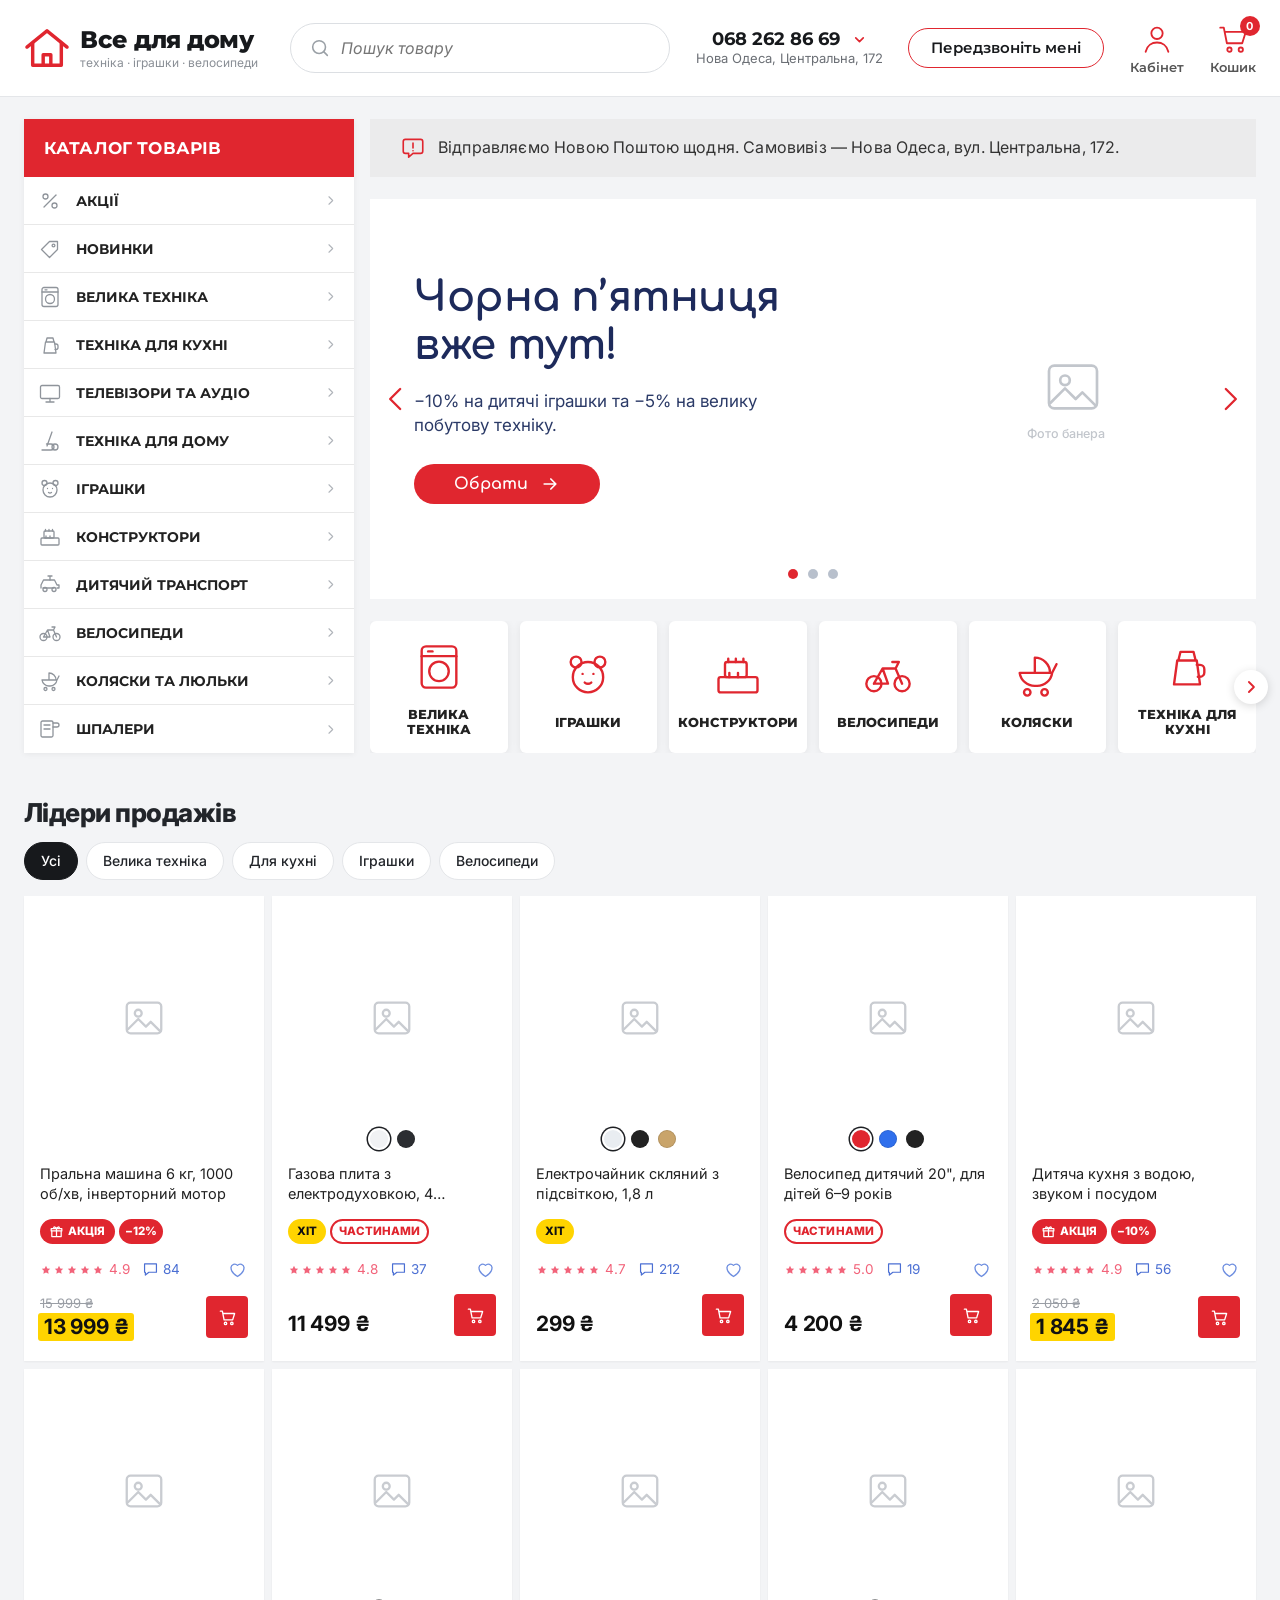
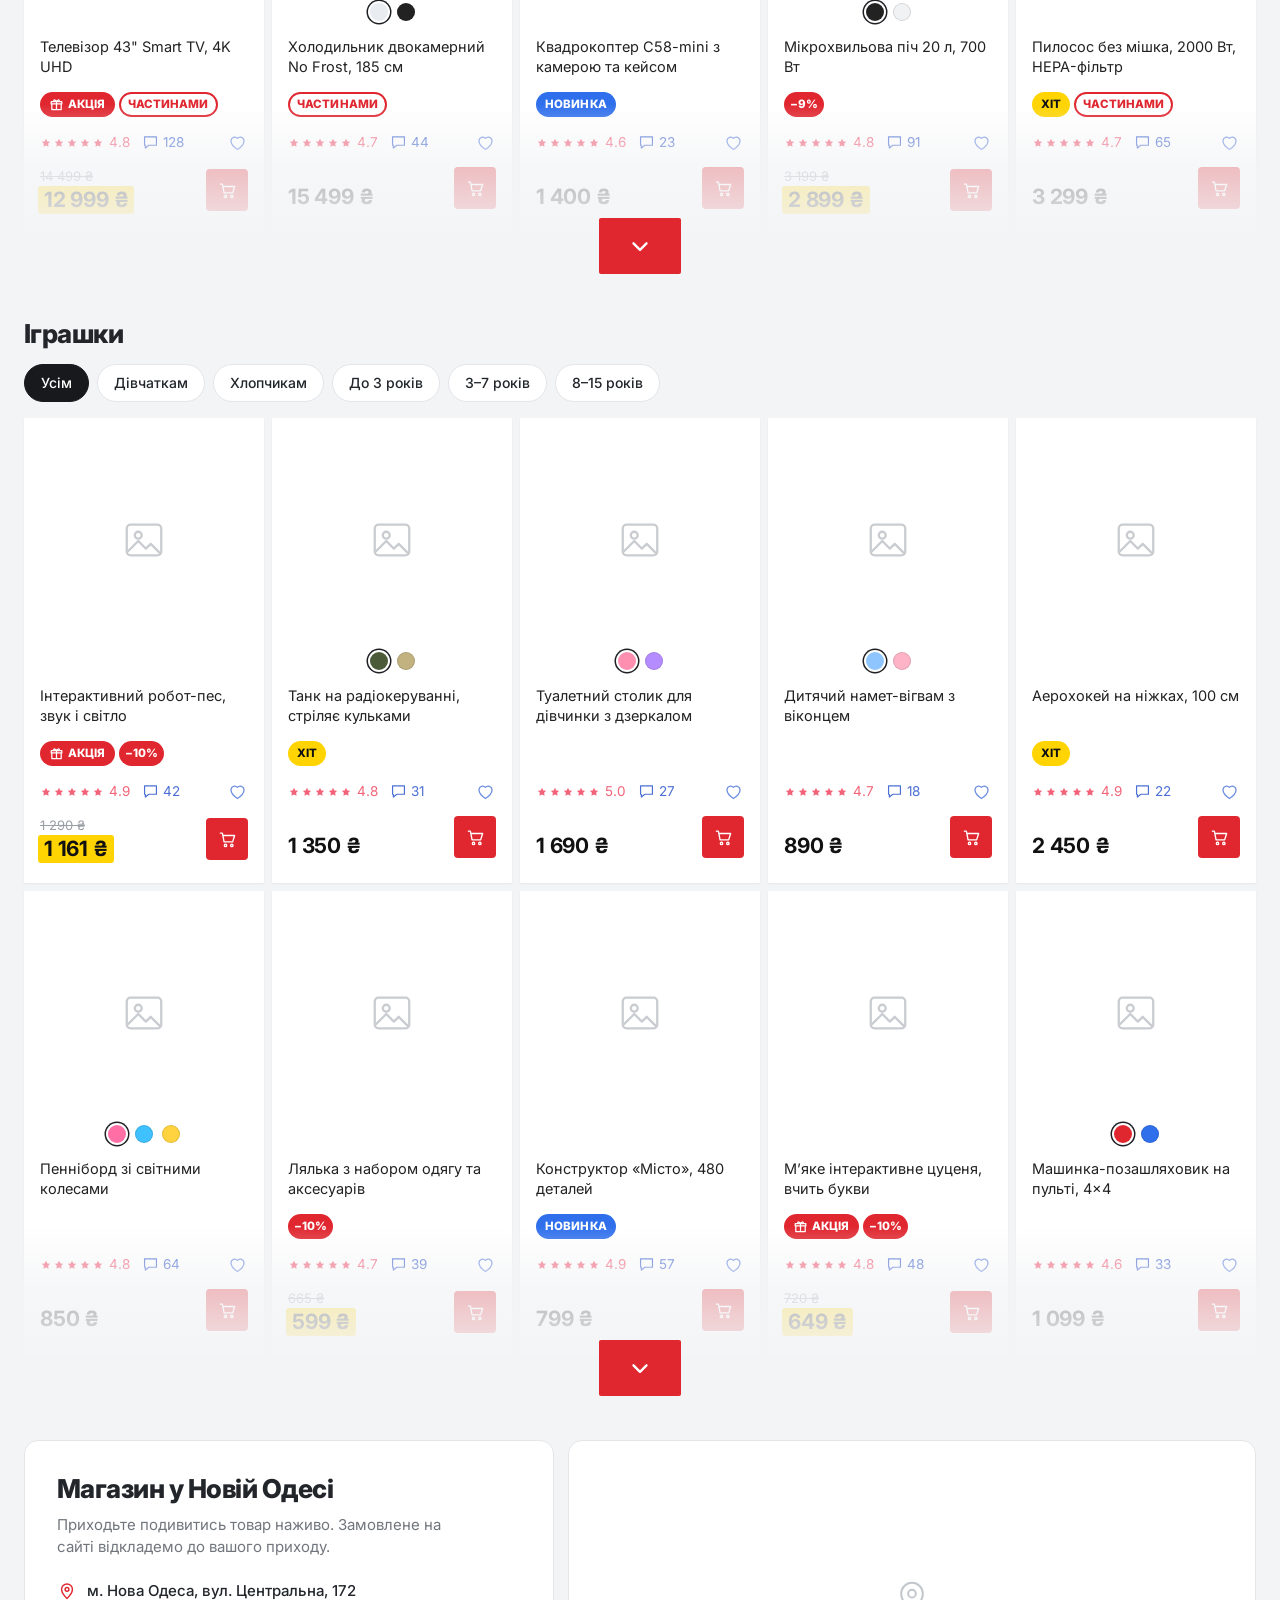
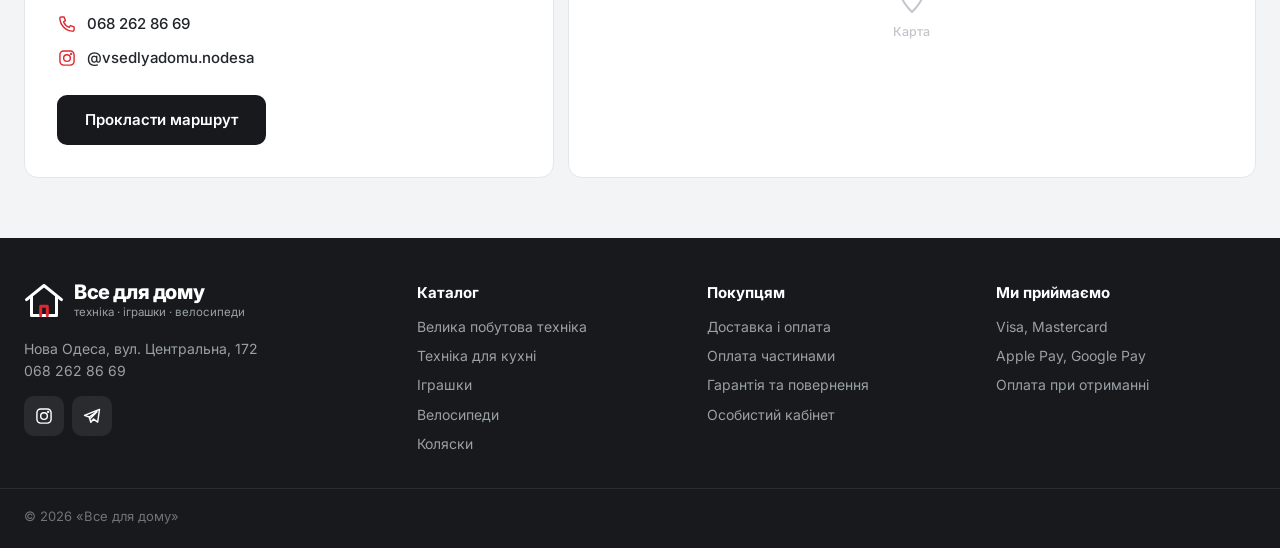
==== commit 84542c67: "Плитки категорій: менші, в рівень з каталогом, 9 шт, гортаються вбік Co-Authored-By: Claude Opus 5.5" ====
--- a/index.html
+++ b/index.html
@@ -54,6 +54,7 @@
     <symbol id="i-gift" viewBox="0 0 24 24"><path d="M4.5 11h15v9h-15zM3.5 7.5h17V11h-17zM12 7.5V20M12 7.5C11 4.5 7.5 4 7.5 6s3 1.5 4.5 1.5zM12 7.5c1-3 4.5-3.5 4.5-1.5s-3 1.5-4.5 1.5z"/></symbol>
     <symbol id="i-info" viewBox="0 0 24 24"><path d="M5 4h14a2 2 0 0 1 2 2v9a2 2 0 0 1-2 2h-7l-4 3.5V17H5a2 2 0 0 1-2-2V6a2 2 0 0 1 2-2z"/><path d="M12 7.5v4.5M12 14.5h.01"/></symbol>
     <symbol id="i-tag" viewBox="0 0 24 24"><path d="M3.5 12.5l8-8h8v8l-8 8z"/><circle cx="15.5" cy="8.5" r="1.4"/></symbol>
+    <symbol id="i-rug" viewBox="0 0 24 24"><rect x="4.5" y="5" width="15" height="14" rx="1"/><rect x="8" y="8.5" width="8" height="7" rx=".5"/><path d="M7 5V3M10 5V3M13 5V3M16 5V3M7 21v-2M10 21v-2M13 21v-2M16 21v-2"/></symbol>
   </defs>
 </svg>
 
@@ -64,7 +65,6 @@
       <svg class="logo__mark"><use href="#i-house"/></svg>
       <span class="logo__txt"><b>Все для дому</b><small>техніка · іграшки · велосипеди</small></span>
     </a>
-    <button class="hd__sections">Розділи<svg class="ic"><use href="#i-menu"/></svg></button>
     <button class="hd__sbtn" aria-label="Пошук"><svg class="ic"><use href="#i-search"/></svg></button>
     <form class="hd__search" onsubmit="return false"><svg class="ic"><use href="#i-search"/></svg><input type="text" placeholder="Пошук товару"></form>
     <div class="hd__phone">
@@ -115,13 +115,20 @@
       <button class="banner__arr banner__arr--r" data-dir="1" aria-label="Далі"><svg class="ic"><use href="#i-right"/></svg></button>
       <div class="banner__dots"><i class="on"></i><i></i><i></i></div>
     </div>
-    <div class="tiles">
-      <a class="tile" href="#"><span class="tile__ic"><svg class="ic"><use href="#i-washer"/></svg></span><b>Велика техніка</b></a>
-      <a class="tile" href="#"><span class="tile__ic"><svg class="ic"><use href="#i-bear"/></svg></span><b>Іграшки</b></a>
-      <a class="tile" href="#"><span class="tile__ic"><svg class="ic"><use href="#i-blocks"/></svg></span><b>Конструктори</b></a>
-      <a class="tile" href="#"><span class="tile__ic"><svg class="ic"><use href="#i-bike"/></svg></span><b>Велосипеди</b></a>
-      <a class="tile" href="#"><span class="tile__ic"><svg class="ic"><use href="#i-pram"/></svg></span><b>Коляски</b></a>
-      <a class="tile tile--m" href="#"><span class="tile__ic"><svg class="ic"><use href="#i-kettle"/></svg></span><b>Техніка для кухні</b></a>
+    <div class="tiles-wrap">
+      <button class="tiles__arr tiles__arr--l" data-dir="-1" aria-label="Назад"><svg class="ic"><use href="#i-left"/></svg></button>
+      <div class="tiles">
+        <a class="tile" href="#"><span class="tile__ic"><svg class="ic"><use href="#i-washer"/></svg></span><b>Велика техніка</b></a>
+        <a class="tile" href="#"><span class="tile__ic"><svg class="ic"><use href="#i-bear"/></svg></span><b>Іграшки</b></a>
+        <a class="tile" href="#"><span class="tile__ic"><svg class="ic"><use href="#i-blocks"/></svg></span><b>Конструктори</b></a>
+        <a class="tile" href="#"><span class="tile__ic"><svg class="ic"><use href="#i-bike"/></svg></span><b>Велосипеди</b></a>
+        <a class="tile" href="#"><span class="tile__ic"><svg class="ic"><use href="#i-pram"/></svg></span><b>Коляски</b></a>
+        <a class="tile" href="#"><span class="tile__ic"><svg class="ic"><use href="#i-kettle"/></svg></span><b>Техніка для кухні</b></a>
+        <a class="tile" href="#"><span class="tile__ic"><svg class="ic"><use href="#i-tv"/></svg></span><b>Телевізори</b></a>
+        <a class="tile" href="#"><span class="tile__ic"><svg class="ic"><use href="#i-rug"/></svg></span><b>Килими</b></a>
+        <a class="tile" href="#"><span class="tile__ic"><svg class="ic"><use href="#i-roll"/></svg></span><b>Шпалери</b></a>
+      </div>
+      <button class="tiles__arr tiles__arr--r" data-dir="1" aria-label="Далі"><svg class="ic"><use href="#i-right"/></svg></button>
     </div>
   </div>
 </section>
--- a/style.css
+++ b/style.css
@@ -512,3 +512,37 @@
   .tile b{font-size:12px}
 }
 @media (max-width:760px){.ph--banner span{display:none}}
+
+/* ===== category tiles: one side-scrolling row, level with the catalog bottom ===== */
+.first{align-items:stretch}
+.first__main{min-height:0}
+.tiles-wrap{position:relative;flex:1 1 auto;min-height:132px;display:flex}
+.tiles-wrap .tiles{display:flex;gap:12px;flex:1;min-width:0;overflow-x:auto;scroll-snap-type:x mandatory;scroll-behavior:smooth;scrollbar-width:none;padding:0;margin:0}
+.tiles-wrap .tiles::-webkit-scrollbar{display:none}
+.tiles-wrap .tile{flex:0 0 calc((100% - 60px) / 6);height:auto;min-height:132px;gap:10px;padding:12px 8px;scroll-snap-align:start}
+.tiles-wrap .tile__ic{width:60px;height:60px}
+.tiles-wrap .tile__ic .ic{width:52px;height:52px;stroke-width:1.1}
+.tiles-wrap .tile b{font-size:12.5px;line-height:1.2}
+.tiles__arr{position:absolute;top:50%;transform:translateY(-50%);z-index:2;width:34px;height:34px;border-radius:50%;background:#fff;color:var(--accent);display:grid;place-items:center;box-shadow:0 2px 10px rgba(0,0,0,.15);transition:opacity .2s}
+.tiles__arr .ic{width:20px;height:20px;stroke-width:2.2}
+.tiles__arr--l{left:-12px}.tiles__arr--r{right:-12px}
+.tiles__arr[disabled]{opacity:0;pointer-events:none}
+@media (max-width:1200px){
+  .tiles-wrap .tile{flex-basis:calc((100% - 48px) / 5)}
+}
+@media (max-width:1000px){
+  .tiles-wrap{flex:none}
+  .tiles-wrap .tile{flex-basis:132px;min-height:128px}
+}
+@media (max-width:760px){
+  .tiles-wrap{margin:2px -14px 0}
+  .tiles-wrap .tiles{display:flex;gap:8px;padding:2px 14px 6px;overflow-x:auto;grid-template-columns:none}
+  .tiles-wrap .tile,.tiles-wrap .tile--m{flex:0 0 88px;height:92px;min-height:0;gap:6px;padding:8px 4px;border-radius:6px}
+  .tiles-wrap .tile__ic{width:38px;height:38px}
+  .tiles-wrap .tile__ic .ic{width:34px;height:34px;stroke-width:1.3}
+  .tiles-wrap .tile b{font-size:10px}
+  .tiles__arr{display:none}
+}
+.first__main{min-width:0}
+@media (max-width:1000px){.first{grid-template-columns:minmax(0,1fr)}}
+@media (max-width:760px){.tiles-wrap{margin:2px -12px 0}.tiles-wrap .tiles{padding:2px 12px 6px}}
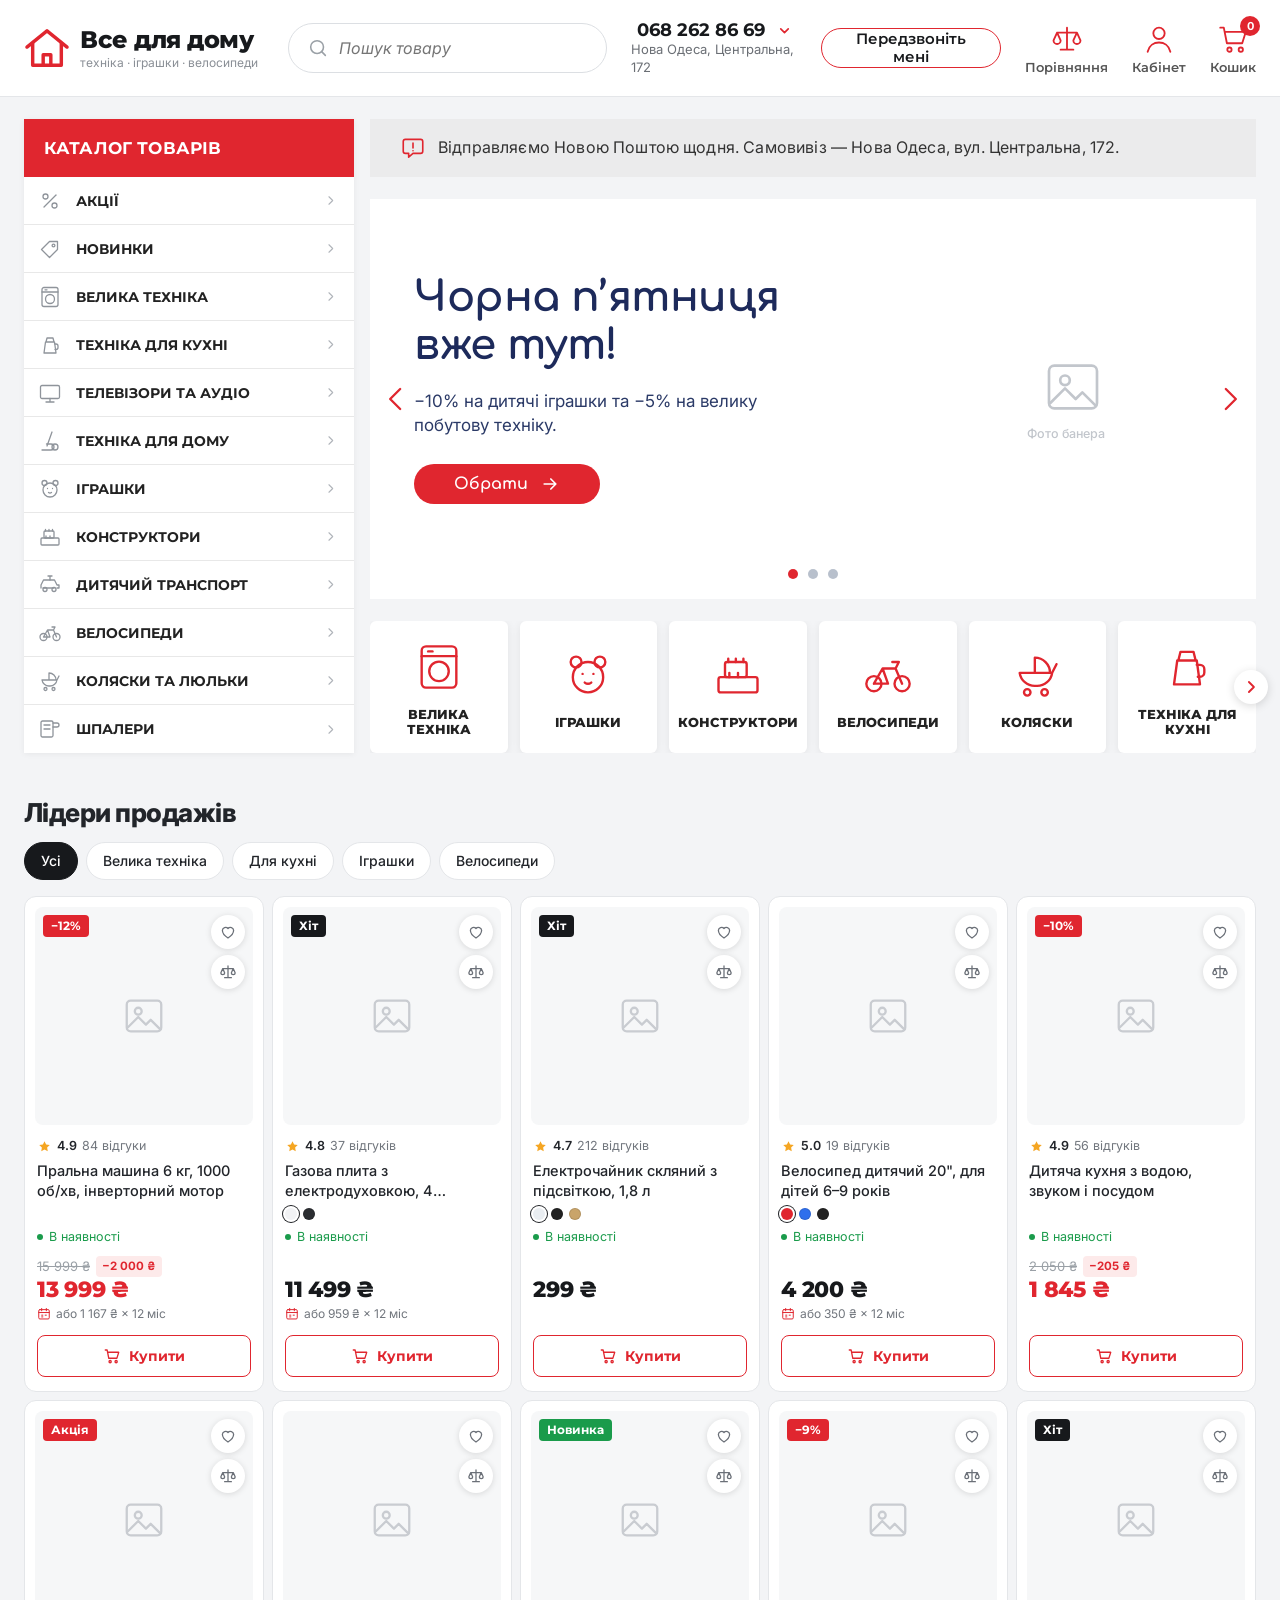
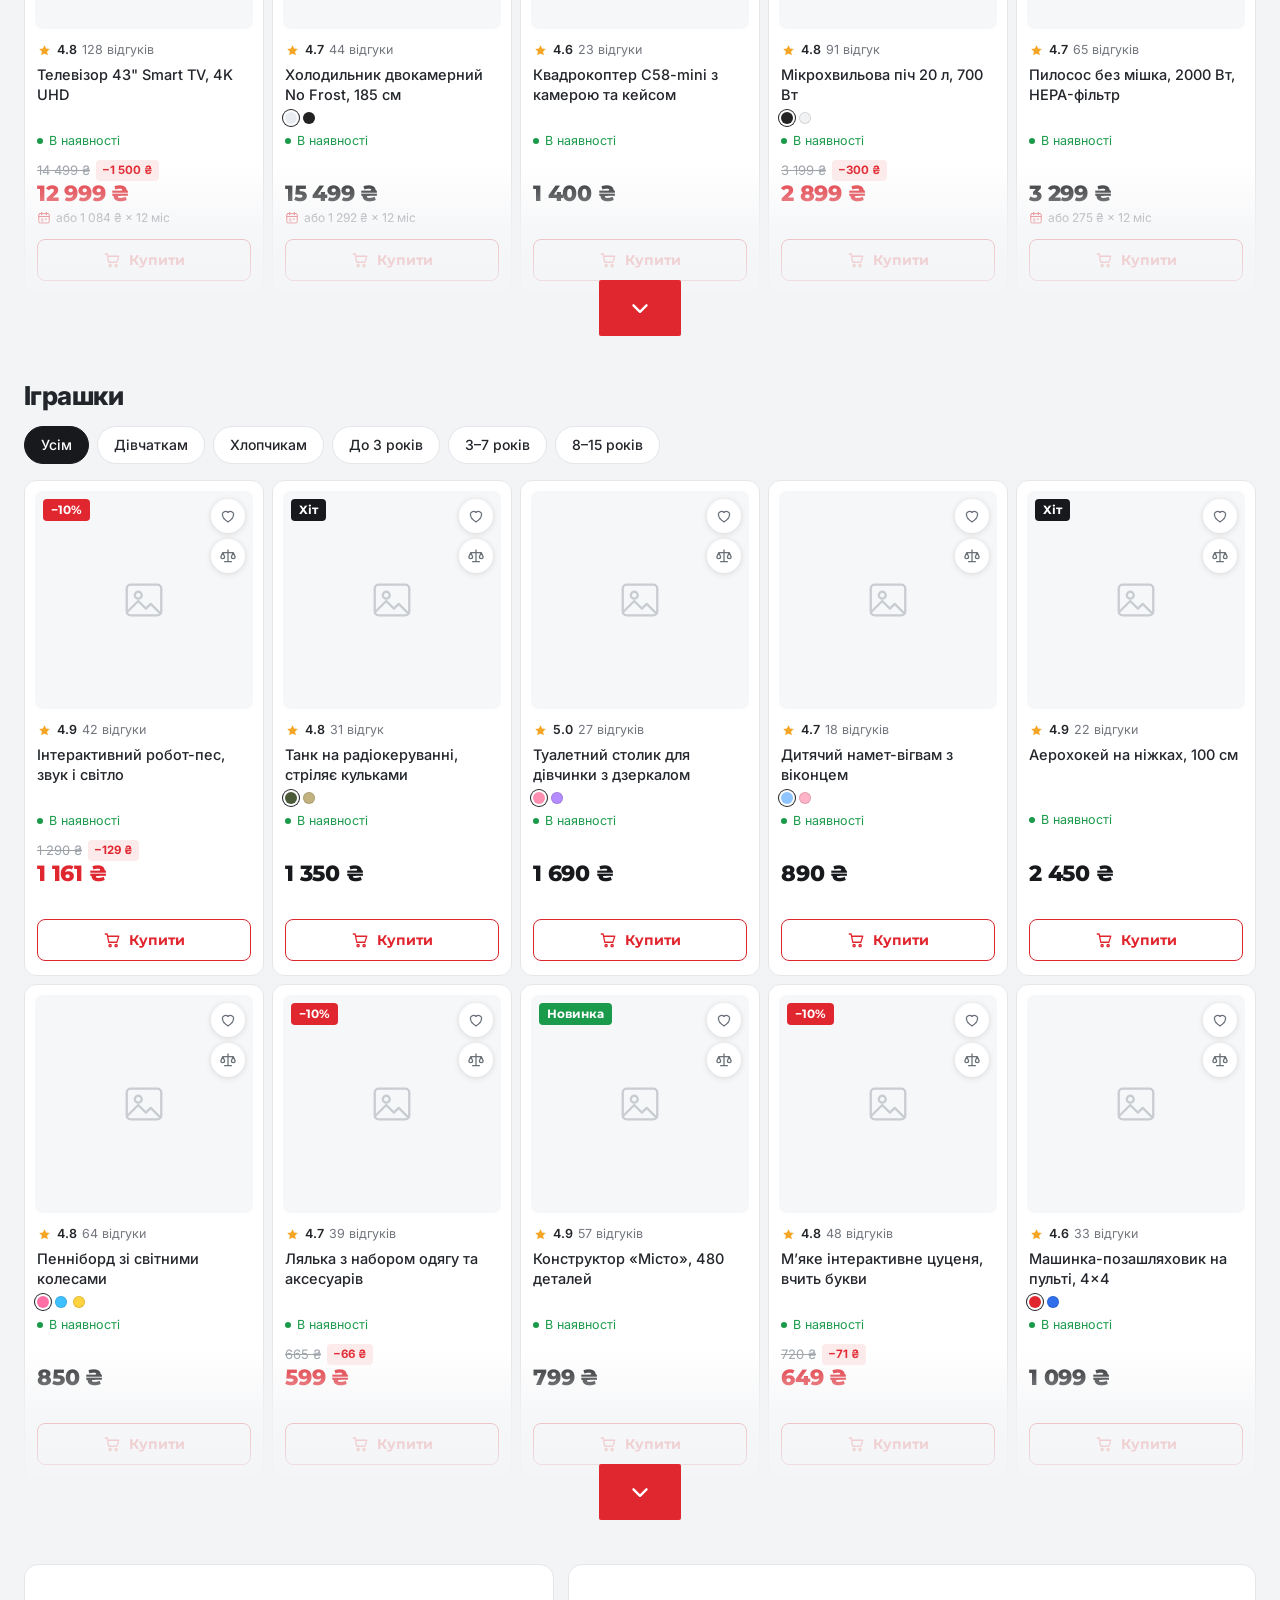
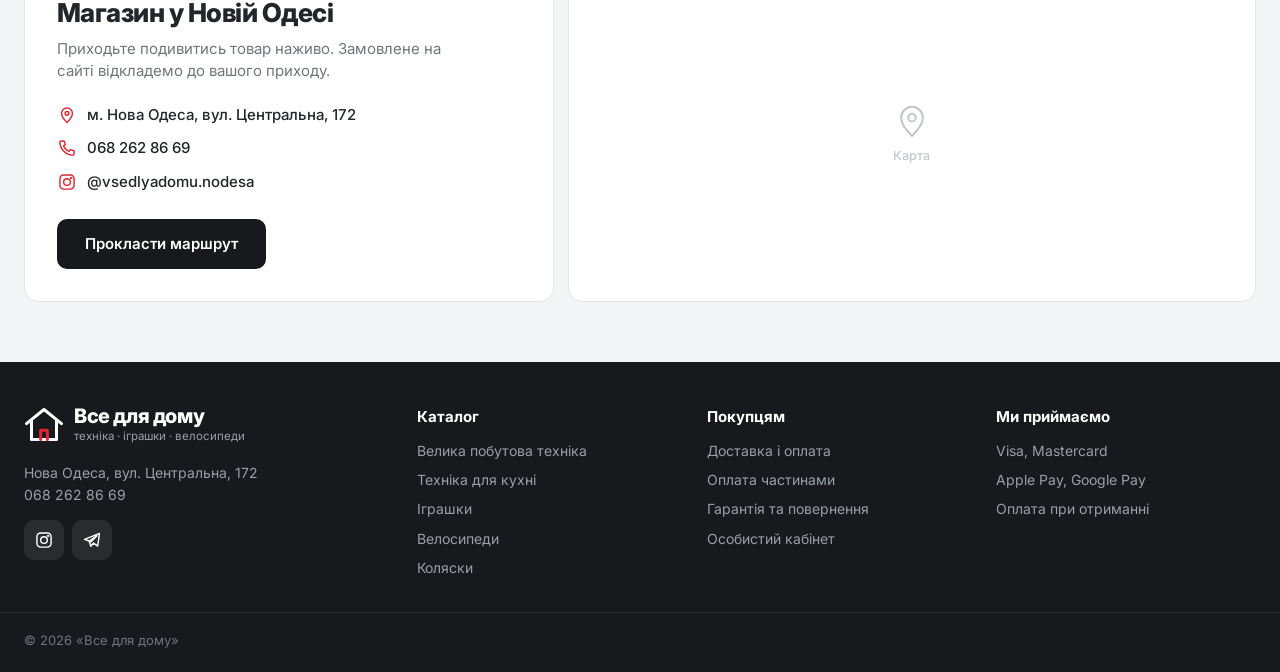
==== commit cae3acf4: "Власна картка товару замість Allo-подібної; порівняння з лічильником у шапці Co-Authored-By: Claude " ====
--- a/index.html
+++ b/index.html
@@ -72,6 +72,7 @@
       <small>Нова Одеса, Центральна, 172</small>
     </div>
     <button class="hd__call">Передзвоніть мені</button>
+    <a class="hd__ic hd__ic--cmp" href="#"><svg class="ic"><use href="#i-scales"/></svg><i data-n="0">0</i><span>Порівняння</span></a>
     <a class="hd__ic hd__ic--user" href="#"><svg class="ic"><use href="#i-user"/></svg><span>Кабінет</span></a>
     <a class="hd__ic hic--cart" href="#"><svg class="ic"><use href="#i-cart"/></svg><i>0</i><span>Кошик</span></a>
   </div>
--- a/style.css
+++ b/style.css
@@ -546,3 +546,60 @@
 .first__main{min-width:0}
 @media (max-width:1000px){.first{grid-template-columns:minmax(0,1fr)}}
 @media (max-width:760px){.tiles-wrap{margin:2px -12px 0}.tiles-wrap .tiles{padding:2px 12px 6px}}
+
+/* ===== own product card (not Allo) ===== */
+.pc{border:1px solid var(--line);border-radius:12px;padding:10px 12px 14px;box-shadow:none;transition:border-color .2s,box-shadow .2s,transform .2s}
+.pc:hover{border-color:var(--accent);box-shadow:0 14px 30px -16px rgba(224,38,47,.45);transform:translateY(-2px);z-index:2}
+.pc__media{position:relative;margin:0 -2px 12px}
+.pc .pc__img{display:flex;aspect-ratio:1;border-radius:8px;background:#f6f7f8}
+.pc__badges{position:absolute;left:8px;top:8px;display:flex;flex-direction:column;align-items:flex-start;gap:4px}
+.bd{display:inline-block;padding:5px 8px;border-radius:4px;background:var(--accent);color:#fff;font:700 12px/1 'Montserrat',sans-serif}
+.bd--hit{background:var(--ink)}
+.bd--new{background:#1a9b4b}
+.pc__btns{position:absolute;right:8px;top:8px;display:flex;flex-direction:column;gap:6px}
+.pc__btns .pc-fav,.pc__btns .pc-cmp{display:grid;place-items:center;width:34px;height:34px;border-radius:50%;background:#fff;color:#6b7078;box-shadow:0 1px 6px rgba(0,0,0,.13);transition:color .2s,background .2s}
+.pc__btns .ic{width:18px;height:18px;stroke-width:1.7}
+.pc__btns button:hover{color:var(--accent)}
+.pc__btns .pc-fav.on{color:var(--accent)}
+.pc__btns .pc-fav.on .ic{fill:var(--accent)}
+.pc__btns .pc-cmp.on{background:var(--accent);color:#fff}
+.pc__rate{display:flex;align-items:center;gap:5px;font-size:12.5px;color:var(--muted)}
+.pc__star{width:15px;height:15px;fill:#f5a623}
+.pc__rate b{color:var(--text);font-weight:600}
+.pc h3{font:500 14.5px/1.4 var(--f);color:var(--text);min-height:40px;margin:6px 0 6px;display:-webkit-box;-webkit-line-clamp:2;-webkit-box-orient:vertical;overflow:hidden}
+.pc .pc__col{justify-content:flex-start;gap:6px;height:14px;margin:0 0 6px}
+.pc .pc__col i{width:12px;height:12px}
+.pc .pc__col i.on{box-shadow:0 0 0 2px #fff,0 0 0 3px #1d1f23}
+.pc__stock{display:flex;align-items:center;gap:6px;font-size:12.5px;color:#1a9b4b}
+.pc__stock::before{content:"";width:6px;height:6px;border-radius:50%;background:currentColor}
+.pc__cost{margin-top:auto;padding-top:10px}
+.pc__old{display:flex;align-items:center;gap:6px;min-height:20px}
+.pc__old s{font-size:13px;color:#9aa0a6}
+.pc__old em{font-style:normal;font-size:11.5px;font-weight:700;color:var(--accent);background:var(--accent-l);padding:2px 6px;border-radius:4px}
+.pc__cost b{display:block;font:800 22px/1.15 'Montserrat',sans-serif;color:var(--ink);white-space:nowrap;letter-spacing:-.01em}
+.pc__cost b.is-sale{color:var(--accent)}
+.pc__parts{display:flex;align-items:center;gap:5px;min-height:18px;margin-top:3px;font-size:12px;color:var(--muted);white-space:nowrap}
+.pc__parts .ic{width:14px;height:14px;color:var(--accent)}
+.pc__buy{display:flex;align-items:center;justify-content:center;gap:8px;width:100%;height:42px;margin-top:12px;border:1.5px solid var(--accent);border-radius:8px;background:#fff;color:var(--accent);font:700 14px 'Montserrat',sans-serif;transition:background .2s,color .2s}
+.pc__buy .ic{width:18px;height:18px}
+.pc__buy:hover,.pc:hover .pc__buy{background:var(--accent);color:#fff}
+.pc__buy.done{background:#1a9b4b!important;border-color:#1a9b4b;color:#fff!important}
+.hd__ic--cmp i[data-n="0"]{display:none}
+@container (max-width:200px){
+  .pc h3{font-size:13px;min-height:36px}
+  .pc__btns .pc-fav,.pc__btns .pc-cmp{width:30px;height:30px}
+  .pc__btns .ic{width:16px;height:16px}
+  .bd{font-size:10.5px;padding:4px 6px}
+  .pc__rate{font-size:11.5px}
+  .pc__cost b{font-size:17px}
+  .pc__old s{font-size:11.5px}
+  .pc__old em{font-size:10.5px;padding:1px 4px}
+  .pc__parts{font-size:10.5px}
+  .pc__buy{height:36px;font-size:12.5px;margin-top:8px}
+}
+@media (max-width:760px){
+  .pc{padding:8px 8px 10px;border-radius:10px}
+  .pc:hover{transform:none}
+  .hd__ic--cmp{order:5}
+  .hd__ic--cmp i{top:auto;bottom:-6px;right:-8px;min-width:18px;height:18px;font-size:10.5px;line-height:18px}
+}
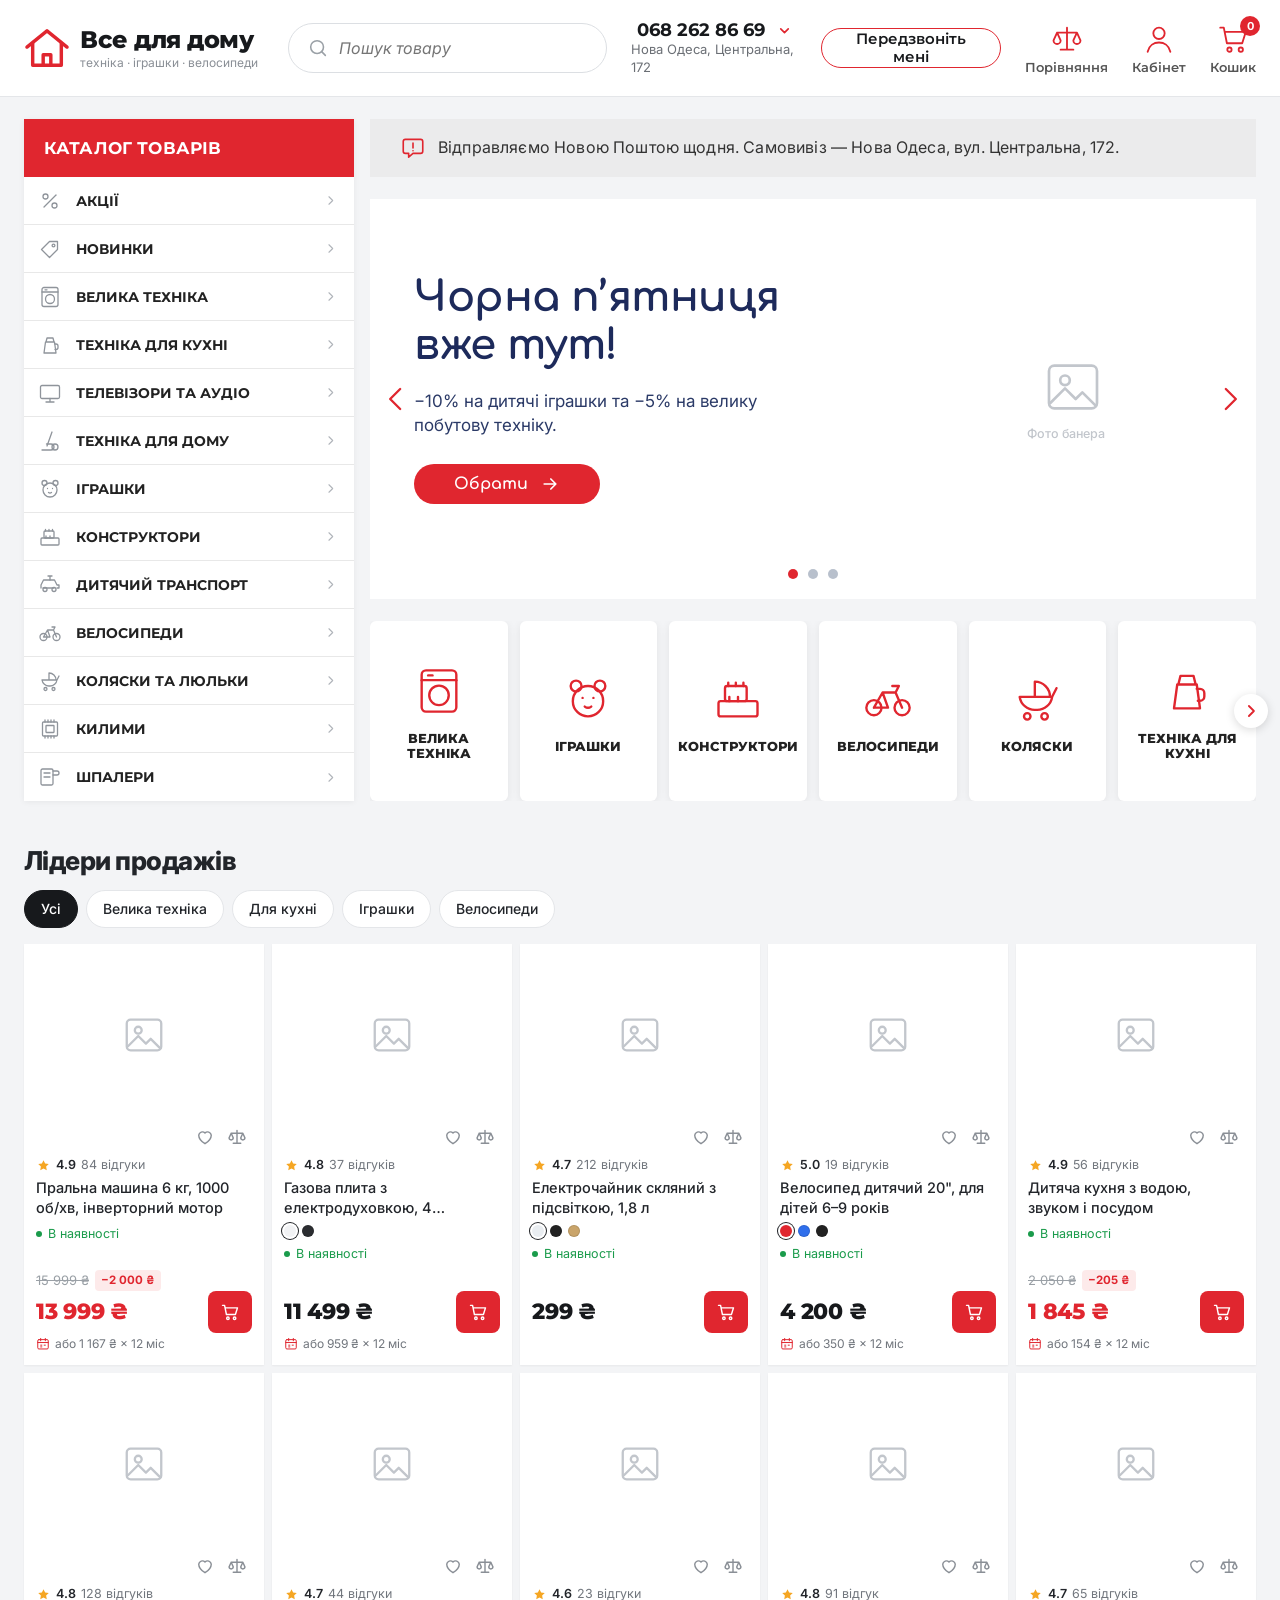
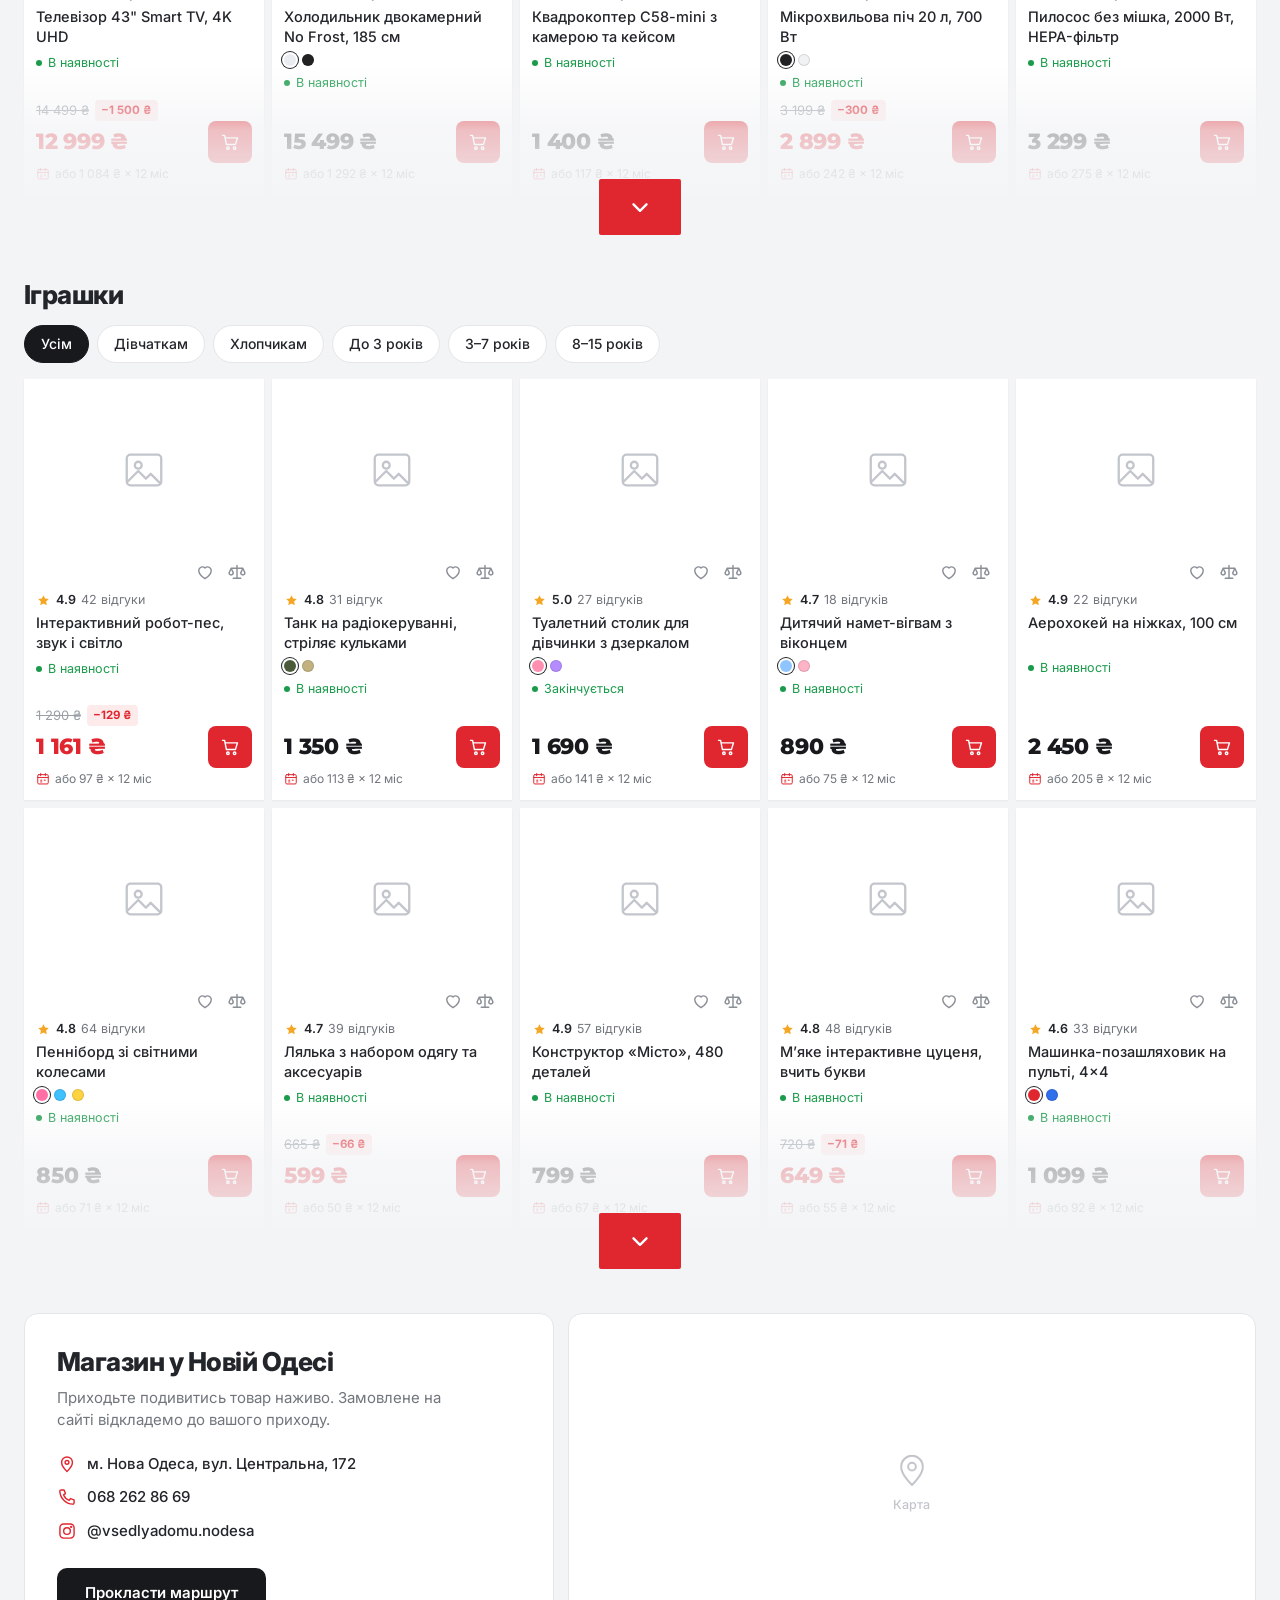
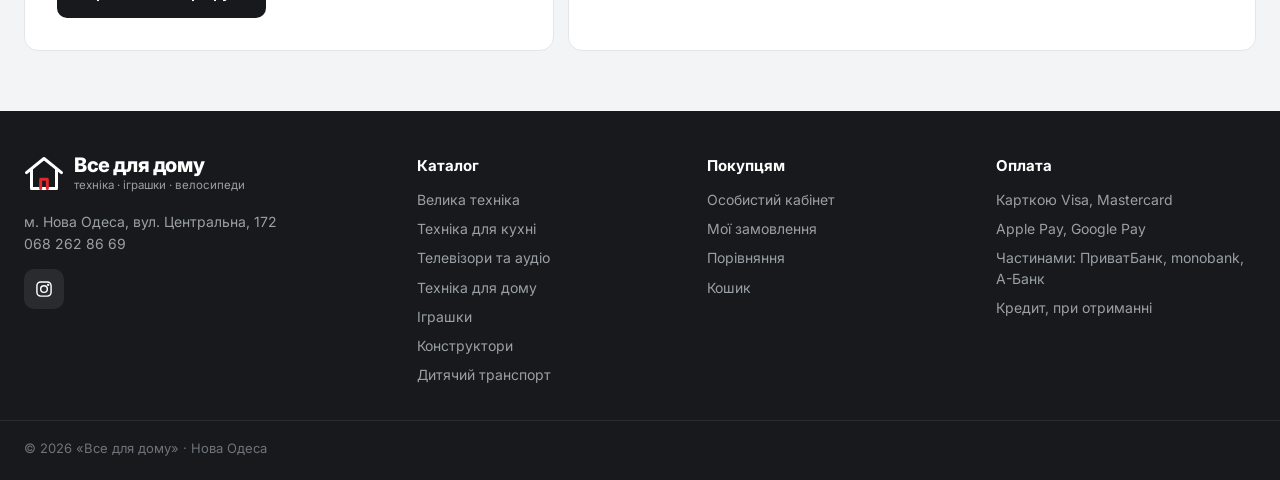
==== commit 756c9526: "Повноцінний магазин: каталог з фільтрами, сторінка товару, кошик, оформлення як у Rozetka, кабінет, " ====
--- a/index.html
+++ b/index.html
@@ -9,92 +9,30 @@
 <link href="https://fonts.googleapis.com/css2?family=Inter:wght@400;500;600;700;800&family=Montserrat:wght@500;600;700;800&family=Comfortaa:wght@700&display=swap" rel="stylesheet">
 <link rel="stylesheet" href="style.css">
 </head>
-<body>
+<body data-page="home">
 
-<svg width="0" height="0" style="position:absolute" aria-hidden="true">
-  <defs>
-    <symbol id="i-search" viewBox="0 0 24 24"><circle cx="11" cy="11" r="7"/><path d="M20 20l-4-4"/></symbol>
-    <symbol id="i-cart" viewBox="0 0 24 24"><path d="M3 4h2.5l2.2 11h10.8L21 7H7"/><circle cx="9.5" cy="19.5" r="1.5"/><circle cx="17.5" cy="19.5" r="1.5"/></symbol>
-    <symbol id="i-user" viewBox="0 0 24 24"><circle cx="12" cy="8" r="4"/><path d="M4 21c1-4.5 4.5-6.5 8-6.5s7 2 8 6.5"/></symbol>
-    <symbol id="i-heart" viewBox="0 0 24 24"><path d="M12 20s-7.5-4.6-7.5-10.2A4.3 4.3 0 0 1 12 7.3a4.3 4.3 0 0 1 7.5 2.5C19.5 15.4 12 20 12 20z"/></symbol>
-    <symbol id="i-phone" viewBox="0 0 24 24"><path d="M5 3.5h3.5l1.6 4.4-2.2 1.5a11 11 0 0 0 6.7 6.7l1.5-2.2 4.4 1.6V19a1.6 1.6 0 0 1-1.7 1.6C10.4 20 4 13.6 3.4 5.2A1.6 1.6 0 0 1 5 3.5z"/></symbol>
-    <symbol id="i-pin" viewBox="0 0 24 24"><path d="M12 21s-6.5-6-6.5-11a6.5 6.5 0 0 1 13 0c0 5-6.5 11-6.5 11z"/><circle cx="12" cy="10" r="2.3"/></symbol>
-    <symbol id="i-down" viewBox="0 0 24 24"><path d="M6 9.5l6 6 6-6"/></symbol>
-    <symbol id="i-left" viewBox="0 0 24 24"><path d="M14.5 6l-6 6 6 6"/></symbol>
-    <symbol id="i-right" viewBox="0 0 24 24"><path d="M9.5 6l6 6-6 6"/></symbol>
-    <symbol id="i-menu" viewBox="0 0 24 24"><path d="M3.5 6.5h17M3.5 12h17M3.5 17.5h17"/></symbol>
-    <symbol id="i-grid" viewBox="0 0 24 24"><rect x="3.5" y="3.5" width="7" height="7" rx="1.5"/><rect x="13.5" y="3.5" width="7" height="7" rx="1.5"/><rect x="3.5" y="13.5" width="7" height="7" rx="1.5"/><rect x="13.5" y="13.5" width="7" height="7" rx="1.5"/></symbol>
-    <symbol id="i-arrow" viewBox="0 0 24 24"><path d="M5 12h14M13 6l6 6-6 6"/></symbol>
-    <symbol id="i-ig" viewBox="0 0 24 24"><rect x="3.5" y="3.5" width="17" height="17" rx="4.5"/><circle cx="12" cy="12" r="4"/><circle cx="17" cy="7" r=".6"/></symbol>
-    <symbol id="i-tg" viewBox="0 0 24 24"><path d="M21 4L3 11.2l5.6 2 2 6.3 3.3-3.8 4.9 3.6zM8.6 13.2l9.4-6.4-7.4 7.6"/></symbol>
-    <symbol id="i-img" viewBox="0 0 24 24"><rect x="3" y="4" width="18" height="16" rx="2"/><circle cx="9" cy="9.5" r="1.8"/><path d="M3.5 18l5.5-5.5 4 4 2.5-2.5 5 5"/></symbol>
-    <symbol id="i-truck" viewBox="0 0 24 24"><path d="M2.5 6h11v10h-11zM13.5 9.5h4l3 3.5V16h-7"/><circle cx="6.5" cy="17.5" r="1.8"/><circle cx="17" cy="17.5" r="1.8"/></symbol>
-    <symbol id="i-store" viewBox="0 0 24 24"><path d="M3.5 9.5V20h17V9.5M2.5 9.5l2-5.5h15l2 5.5zM9.5 20v-5.5h5V20"/></symbol>
-    <symbol id="i-parts" viewBox="0 0 24 24"><rect x="3" y="4.5" width="18" height="16" rx="2"/><path d="M3 9.5h18M8 2.5v4M16 2.5v4M8 14h2M14 14h2M8 17h2"/></symbol>
-    <symbol id="i-shield" viewBox="0 0 24 24"><path d="M12 3l7.5 3v5.5c0 4.6-3.2 8.2-7.5 9.5-4.3-1.3-7.5-4.9-7.5-9.5V6z"/><path d="M8.5 12l2.5 2.5 4.5-5"/></symbol>
-    <symbol id="i-pct" viewBox="0 0 24 24"><path d="M18 6L6 18"/><circle cx="7.5" cy="7.5" r="2.5"/><circle cx="16.5" cy="16.5" r="2.5"/></symbol>
-    <symbol id="i-washer" viewBox="0 0 24 24"><rect x="4" y="2.5" width="16" height="19" rx="2"/><path d="M4 7h16"/><circle cx="12" cy="14" r="4.5"/><path d="M7 4.8h2"/></symbol>
-    <symbol id="i-fridge" viewBox="0 0 24 24"><rect x="5.5" y="2.5" width="13" height="19" rx="2"/><path d="M5.5 10h13M8.5 5.5v2M8.5 12.5v3"/></symbol>
-    <symbol id="i-stove" viewBox="0 0 24 24"><rect x="4" y="3" width="16" height="18" rx="2"/><path d="M4 11h16"/><circle cx="8.5" cy="7" r="1.6"/><circle cx="15.5" cy="7" r="1.6"/><rect x="7.5" y="14" width="9" height="4.5" rx=".8"/></symbol>
-    <symbol id="i-tv" viewBox="0 0 24 24"><rect x="2.5" y="4.5" width="19" height="13" rx="1.5"/><path d="M8 21h8M12 17.5V21"/></symbol>
-    <symbol id="i-kettle" viewBox="0 0 24 24"><path d="M6 20h12l-1.5-11h-9zM8 9l1-4h6l1 4M16.5 11h1.5a2 2 0 0 1 2 2v1.5a2 2 0 0 1-2 2h-1"/></symbol>
-    <symbol id="i-vacuum" viewBox="0 0 24 24"><path d="M14 3l-5 14"/><path d="M4 21h9a3 3 0 0 0 0-6H8.5"/><circle cx="17" cy="18" r="3"/></symbol>
-    <symbol id="i-bear" viewBox="0 0 24 24"><circle cx="6.5" cy="6" r="2.5"/><circle cx="17.5" cy="6" r="2.5"/><circle cx="12" cy="13" r="7"/><path d="M10.5 15.5c.9.7 2.1.7 3 0M9.5 11.5h.01M14.5 11.5h.01"/></symbol>
-    <symbol id="i-blocks" viewBox="0 0 24 24"><rect x="3" y="13" width="18" height="7" rx="1"/><rect x="6" y="6" width="10" height="7" rx="1"/><path d="M8 13v-2M12 13v-2M7.5 6V4.5M11 6V4.5M14.5 6V4.5"/></symbol>
-    <symbol id="i-car" viewBox="0 0 24 24"><path d="M3 15v-3l2.5-5h11l2.5 5h2v3h-2"/><path d="M5 15h11"/><circle cx="7" cy="16.5" r="2"/><circle cx="16" cy="16.5" r="2"/><path d="M12 3v4M10 3h4"/></symbol>
-    <symbol id="i-doll" viewBox="0 0 24 24"><circle cx="12" cy="6" r="3.2"/><path d="M12 9.2L6.5 21h11z"/><path d="M8 13l-3 2M16 13l3 2"/></symbol>
-    <symbol id="i-bike" viewBox="0 0 24 24"><circle cx="5.5" cy="16" r="3.5"/><circle cx="18.5" cy="16" r="3.5"/><path d="M5.5 16l4-7h6l3 7M9.5 9L12 16h-6.5M14 6h3l-1.5 3"/></symbol>
-    <symbol id="i-pram" viewBox="0 0 24 24"><path d="M4 11h15a7 7 0 0 1-7 6h-1a7 7 0 0 1-7-6zM11 11V4a7 7 0 0 1 7 7M19 11l2-4"/><circle cx="7.5" cy="20" r="1.5"/><circle cx="15.5" cy="20" r="1.5"/></symbol>
-    <symbol id="i-roll" viewBox="0 0 24 24"><rect x="3" y="4" width="12" height="16" rx="1.5"/><path d="M15 6h4a2 2 0 0 1 2 2v0a2 2 0 0 1-2 2h-4M6 8h6M6 12h6"/></symbol>
-    <symbol id="i-home" viewBox="0 0 24 24"><path d="M3.5 11L12 4l8.5 7M6 9.5V20h12V9.5"/></symbol>
-    <symbol id="i-house" viewBox="0 0 48 44"><path d="M3 21L24 4l21 17"/><path d="M9 17v23h30V17"/><path d="M20 40V29h8v11" style="stroke:var(--accent)"/></symbol>
-    <symbol id="i-star" viewBox="0 0 24 24"><path d="M12 3.5l2.6 5.3 5.8.8-4.2 4.1 1 5.8L12 16.8l-5.2 2.7 1-5.8-4.2-4.1 5.8-.8z"/></symbol>
-    <symbol id="i-chat" viewBox="0 0 24 24"><path d="M4.5 5h15v10.5H10l-4.5 3.5v-3.5h-1z"/></symbol>
-    <symbol id="i-scales" viewBox="0 0 24 24"><path d="M12 4v15M7.5 19.5h9M5 7.5h14M5 7.5L2.5 13a2.5 2.5 0 0 0 5 0zM19 7.5L16.5 13a2.5 2.5 0 0 0 5 0z"/></symbol>
-    <symbol id="i-gift" viewBox="0 0 24 24"><path d="M4.5 11h15v9h-15zM3.5 7.5h17V11h-17zM12 7.5V20M12 7.5C11 4.5 7.5 4 7.5 6s3 1.5 4.5 1.5zM12 7.5c1-3 4.5-3.5 4.5-1.5s-3 1.5-4.5 1.5z"/></symbol>
-    <symbol id="i-info" viewBox="0 0 24 24"><path d="M5 4h14a2 2 0 0 1 2 2v9a2 2 0 0 1-2 2h-7l-4 3.5V17H5a2 2 0 0 1-2-2V6a2 2 0 0 1 2-2z"/><path d="M12 7.5v4.5M12 14.5h.01"/></symbol>
-    <symbol id="i-tag" viewBox="0 0 24 24"><path d="M3.5 12.5l8-8h8v8l-8 8z"/><circle cx="15.5" cy="8.5" r="1.4"/></symbol>
-    <symbol id="i-rug" viewBox="0 0 24 24"><rect x="4.5" y="5" width="15" height="14" rx="1"/><rect x="8" y="8.5" width="8" height="7" rx=".5"/><path d="M7 5V3M10 5V3M13 5V3M16 5V3M7 21v-2M10 21v-2M13 21v-2M16 21v-2"/></symbol>
-  </defs>
-</svg>
+<script src="sprite.js"></script>
 
-<!-- header -->
-<header class="hd">
-  <div class="wrap hd__in">
-    <a class="logo" href="#">
-      <svg class="logo__mark"><use href="#i-house"/></svg>
-      <span class="logo__txt"><b>Все для дому</b><small>техніка · іграшки · велосипеди</small></span>
-    </a>
-    <button class="hd__sbtn" aria-label="Пошук"><svg class="ic"><use href="#i-search"/></svg></button>
-    <form class="hd__search" onsubmit="return false"><svg class="ic"><use href="#i-search"/></svg><input type="text" placeholder="Пошук товару"></form>
-    <div class="hd__phone">
-      <a href="tel:+380682628669"><b>068 262 86 69</b><svg class="ic"><use href="#i-down"/></svg></a>
-      <small>Нова Одеса, Центральна, 172</small>
-    </div>
-    <button class="hd__call">Передзвоніть мені</button>
-    <a class="hd__ic hd__ic--cmp" href="#"><svg class="ic"><use href="#i-scales"/></svg><i data-n="0">0</i><span>Порівняння</span></a>
-    <a class="hd__ic hd__ic--user" href="#"><svg class="ic"><use href="#i-user"/></svg><span>Кабінет</span></a>
-    <a class="hd__ic hic--cart" href="#"><svg class="ic"><use href="#i-cart"/></svg><i>0</i><span>Кошик</span></a>
-  </div>
-</header>
+<header class="hd" id="hd"></header>
 
 <!-- first screen: catalog on the left, note + banner + category tiles on the right -->
 <section class="wrap first">
   <nav class="cat">
     <button class="cat__head"><svg class="ic"><use href="#i-menu"/></svg><span>Каталог товарів</span><svg class="ic cat__dd"><use href="#i-down"/></svg></button>
     <div class="cat__list">
-      <a href="#"><svg class="ic"><use href="#i-pct"/></svg>Акції<svg class="ic ar"><use href="#i-right"/></svg></a>
-      <a href="#"><svg class="ic"><use href="#i-tag"/></svg>Новинки<svg class="ic ar"><use href="#i-right"/></svg></a>
-      <a href="#"><svg class="ic"><use href="#i-washer"/></svg>Велика техніка<svg class="ic ar"><use href="#i-right"/></svg></a>
-      <a href="#"><svg class="ic"><use href="#i-kettle"/></svg>Техніка для кухні<svg class="ic ar"><use href="#i-right"/></svg></a>
-      <a href="#"><svg class="ic"><use href="#i-tv"/></svg>Телевізори та аудіо<svg class="ic ar"><use href="#i-right"/></svg></a>
-      <a href="#"><svg class="ic"><use href="#i-vacuum"/></svg>Техніка для дому<svg class="ic ar"><use href="#i-right"/></svg></a>
-      <a href="#"><svg class="ic"><use href="#i-bear"/></svg>Іграшки<svg class="ic ar"><use href="#i-right"/></svg></a>
-      <a href="#"><svg class="ic"><use href="#i-blocks"/></svg>Конструктори<svg class="ic ar"><use href="#i-right"/></svg></a>
-      <a href="#"><svg class="ic"><use href="#i-car"/></svg>Дитячий транспорт<svg class="ic ar"><use href="#i-right"/></svg></a>
-      <a href="#"><svg class="ic"><use href="#i-bike"/></svg>Велосипеди<svg class="ic ar"><use href="#i-right"/></svg></a>
-      <a href="#"><svg class="ic"><use href="#i-pram"/></svg>Коляски та люльки<svg class="ic ar"><use href="#i-right"/></svg></a>
-      <a href="#"><svg class="ic"><use href="#i-roll"/></svg>Шпалери<svg class="ic ar"><use href="#i-right"/></svg></a>
+      <a href="katalog.html?cat=akcii"><svg class="ic"><use href="#i-pct"/></svg>Акції<svg class="ic ar"><use href="#i-right"/></svg></a>
+      <a href="katalog.html?cat=novynky"><svg class="ic"><use href="#i-tag"/></svg>Новинки<svg class="ic ar"><use href="#i-right"/></svg></a>
+      <a href="katalog.html?cat=tekhnika"><svg class="ic"><use href="#i-washer"/></svg>Велика техніка<svg class="ic ar"><use href="#i-right"/></svg></a>
+      <a href="katalog.html?cat=kukhnia"><svg class="ic"><use href="#i-kettle"/></svg>Техніка для кухні<svg class="ic ar"><use href="#i-right"/></svg></a>
+      <a href="katalog.html?cat=tv"><svg class="ic"><use href="#i-tv"/></svg>Телевізори та аудіо<svg class="ic ar"><use href="#i-right"/></svg></a>
+      <a href="katalog.html?cat=dim"><svg class="ic"><use href="#i-vacuum"/></svg>Техніка для дому<svg class="ic ar"><use href="#i-right"/></svg></a>
+      <a href="katalog.html?cat=igrashky"><svg class="ic"><use href="#i-bear"/></svg>Іграшки<svg class="ic ar"><use href="#i-right"/></svg></a>
+      <a href="katalog.html?cat=konstruktory"><svg class="ic"><use href="#i-blocks"/></svg>Конструктори<svg class="ic ar"><use href="#i-right"/></svg></a>
+      <a href="katalog.html?cat=transport"><svg class="ic"><use href="#i-car"/></svg>Дитячий транспорт<svg class="ic ar"><use href="#i-right"/></svg></a>
+      <a href="katalog.html?cat=velo"><svg class="ic"><use href="#i-bike"/></svg>Велосипеди<svg class="ic ar"><use href="#i-right"/></svg></a>
+      <a href="katalog.html?cat=koliasky"><svg class="ic"><use href="#i-pram"/></svg>Коляски та люльки<svg class="ic ar"><use href="#i-right"/></svg></a>
+      <a href="katalog.html?cat=kylymy"><svg class="ic"><use href="#i-rug"/></svg>Килими<svg class="ic ar"><use href="#i-right"/></svg></a>
+      <a href="katalog.html?cat=shpalery"><svg class="ic"><use href="#i-roll"/></svg>Шпалери<svg class="ic ar"><use href="#i-right"/></svg></a>
     </div>
   </nav>
   <div class="first__main">
@@ -102,15 +40,15 @@
     <div class="banner">
       <div class="bslide on">
         <div class="ph ph--banner"><svg class="ic"><use href="#i-img"/></svg><span>Фото банера</span></div>
-        <div class="bslide__txt"><h2>Чорна п’ятниця<br>вже тут!</h2><p>−10% на дитячі іграшки та −5% на велику побутову техніку.</p><a class="bbtn" href="#">Обрати<svg class="ic"><use href="#i-arrow"/></svg></a></div>
+        <div class="bslide__txt"><h2>Чорна п’ятниця<br>вже тут!</h2><p>−10% на дитячі іграшки та −5% на велику побутову техніку.</p><a class="bbtn" href="katalog.html?cat=akcii">Обрати<svg class="ic"><use href="#i-arrow"/></svg></a></div>
       </div>
       <div class="bslide">
         <div class="ph ph--banner"><svg class="ic"><use href="#i-img"/></svg><span>Фото банера</span></div>
-        <div class="bslide__txt"><h2>Подарунки<br>до Миколая</h2><p>Іграшки, конструктори й велосипеди для дітей від 0 до 15 років.</p><a class="bbtn" href="#">Обрати<svg class="ic"><use href="#i-arrow"/></svg></a></div>
+        <div class="bslide__txt"><h2>Подарунки<br>до Миколая</h2><p>Іграшки, конструктори й велосипеди для дітей від 0 до 15 років.</p><a class="bbtn" href="katalog.html?cat=igrashky">Обрати<svg class="ic"><use href="#i-arrow"/></svg></a></div>
       </div>
       <div class="bslide">
         <div class="ph ph--banner"><svg class="ic"><use href="#i-img"/></svg><span>Фото банера</span></div>
-        <div class="bslide__txt"><h2>Техніка<br>частинами</h2><p>Пральні машини, плити й холодильники — оформлення прямо в кошику.</p><a class="bbtn" href="#">Обрати<svg class="ic"><use href="#i-arrow"/></svg></a></div>
+        <div class="bslide__txt"><h2>Техніка<br>частинами</h2><p>Пральні машини, плити й холодильники — оформлення прямо в кошику.</p><a class="bbtn" href="katalog.html?cat=tekhnika">Обрати<svg class="ic"><use href="#i-arrow"/></svg></a></div>
       </div>
       <button class="banner__arr banner__arr--l" data-dir="-1" aria-label="Назад"><svg class="ic"><use href="#i-left"/></svg></button>
       <button class="banner__arr banner__arr--r" data-dir="1" aria-label="Далі"><svg class="ic"><use href="#i-right"/></svg></button>
@@ -119,15 +57,15 @@
     <div class="tiles-wrap">
       <button class="tiles__arr tiles__arr--l" data-dir="-1" aria-label="Назад"><svg class="ic"><use href="#i-left"/></svg></button>
       <div class="tiles">
-        <a class="tile" href="#"><span class="tile__ic"><svg class="ic"><use href="#i-washer"/></svg></span><b>Велика техніка</b></a>
-        <a class="tile" href="#"><span class="tile__ic"><svg class="ic"><use href="#i-bear"/></svg></span><b>Іграшки</b></a>
-        <a class="tile" href="#"><span class="tile__ic"><svg class="ic"><use href="#i-blocks"/></svg></span><b>Конструктори</b></a>
-        <a class="tile" href="#"><span class="tile__ic"><svg class="ic"><use href="#i-bike"/></svg></span><b>Велосипеди</b></a>
-        <a class="tile" href="#"><span class="tile__ic"><svg class="ic"><use href="#i-pram"/></svg></span><b>Коляски</b></a>
-        <a class="tile" href="#"><span class="tile__ic"><svg class="ic"><use href="#i-kettle"/></svg></span><b>Техніка для кухні</b></a>
-        <a class="tile" href="#"><span class="tile__ic"><svg class="ic"><use href="#i-tv"/></svg></span><b>Телевізори</b></a>
-        <a class="tile" href="#"><span class="tile__ic"><svg class="ic"><use href="#i-rug"/></svg></span><b>Килими</b></a>
-        <a class="tile" href="#"><span class="tile__ic"><svg class="ic"><use href="#i-roll"/></svg></span><b>Шпалери</b></a>
+        <a class="tile" href="katalog.html?cat=tekhnika"><span class="tile__ic"><svg class="ic"><use href="#i-washer"/></svg></span><b>Велика техніка</b></a>
+        <a class="tile" href="katalog.html?cat=igrashky"><span class="tile__ic"><svg class="ic"><use href="#i-bear"/></svg></span><b>Іграшки</b></a>
+        <a class="tile" href="katalog.html?cat=konstruktory"><span class="tile__ic"><svg class="ic"><use href="#i-blocks"/></svg></span><b>Конструктори</b></a>
+        <a class="tile" href="katalog.html?cat=velo"><span class="tile__ic"><svg class="ic"><use href="#i-bike"/></svg></span><b>Велосипеди</b></a>
+        <a class="tile" href="katalog.html?cat=koliasky"><span class="tile__ic"><svg class="ic"><use href="#i-pram"/></svg></span><b>Коляски</b></a>
+        <a class="tile" href="katalog.html?cat=kukhnia"><span class="tile__ic"><svg class="ic"><use href="#i-kettle"/></svg></span><b>Техніка для кухні</b></a>
+        <a class="tile" href="katalog.html?cat=tv"><span class="tile__ic"><svg class="ic"><use href="#i-tv"/></svg></span><b>Телевізори</b></a>
+        <a class="tile" href="katalog.html?cat=kylymy"><span class="tile__ic"><svg class="ic"><use href="#i-rug"/></svg></span><b>Килими</b></a>
+        <a class="tile" href="katalog.html?cat=shpalery"><span class="tile__ic"><svg class="ic"><use href="#i-roll"/></svg></span><b>Шпалери</b></a>
       </div>
       <button class="tiles__arr tiles__arr--r" data-dir="1" aria-label="Далі"><svg class="ic"><use href="#i-right"/></svg></button>
     </div>
@@ -164,29 +102,19 @@
       <li><svg class="ic"><use href="#i-phone"/></svg>068 262 86 69</li>
       <li><svg class="ic"><use href="#i-ig"/></svg>@vsedlyadomu.nodesa</li>
     </ul>
-    <a class="btn btn--dark" href="#">Прокласти маршрут</a>
+    <a class="btn btn--dark" data-maps target="_blank" rel="noopener" href="#">Прокласти маршрут</a>
   </div>
   <div class="ph ph--map"><svg class="ic"><use href="#i-pin"/></svg><span>Карта</span></div>
 </section>
 
 </main>
 
-<footer class="foot">
-  <div class="wrap foot__in">
-    <div>
-      <a class="logo logo--light" href="#"><svg class="logo__mark"><use href="#i-house"/></svg><span class="logo__txt"><b>Все для дому</b><small>техніка · іграшки · велосипеди</small></span></a>
-      <p>Нова Одеса, вул. Центральна, 172<br>068 262 86 69</p>
-      <div class="soc"><a href="#" aria-label="Instagram"><svg class="ic"><use href="#i-ig"/></svg></a><a href="#" aria-label="Telegram"><svg class="ic"><use href="#i-tg"/></svg></a></div>
-    </div>
-    <div><h4>Каталог</h4><a href="#">Велика побутова техніка</a><a href="#">Техніка для кухні</a><a href="#">Іграшки</a><a href="#">Велосипеди</a><a href="#">Коляски</a></div>
-    <div><h4>Покупцям</h4><a href="#">Доставка і оплата</a><a href="#">Оплата частинами</a><a href="#">Гарантія та повернення</a><a href="#">Особистий кабінет</a></div>
-    <div><h4>Ми приймаємо</h4><span>Visa, Mastercard</span><span>Apple Pay, Google Pay</span><span>Оплата при отриманні</span></div>
-  </div>
-  <div class="wrap foot__bottom">© 2026 «Все для дому»</div>
-</footer>
+<footer class="foot" id="ft"></footer>
 
 
 <div class="toast" role="status"></div>
-<script src="script.js"></script>
+<script src="data.js"></script>
+<script src="core.js"></script>
+<script src="pages.js"></script>
 </body>
 </html>
--- a/style.css
+++ b/style.css
@@ -603,3 +603,449 @@
   .hd__ic--cmp{order:5}
   .hd__ic--cmp i{top:auto;bottom:-6px;right:-8px;min-width:18px;height:18px;font-size:10.5px;line-height:18px}
 }
+
+/* compact: square cart button next to the price (as before) */
+.pc__cost{padding-top:8px}
+.pc__row{display:flex;align-items:center;justify-content:space-between;gap:8px}
+.pc .pc__buy{width:44px;height:42px;margin:0;flex:none;border:0;border-radius:8px;background:var(--accent);color:#fff;gap:0}
+.pc .pc__buy .ic{width:20px;height:20px}
+.pc .pc__buy:hover{background:var(--accent-d)}
+.pc:hover .pc__buy{background:var(--accent);color:#fff}
+.pc:hover .pc__buy:hover{background:var(--accent-d)}
+.pc__parts{margin-top:2px}
+@container (max-width:200px){
+  .pc .pc__buy{width:38px;height:36px}
+  .pc .pc__buy .ic{width:18px;height:18px}
+}
+
+/* square cards without a border (as before), shadow on hover; shorter card */
+.pc{border:0;border-radius:0;padding:10px 12px 12px;box-shadow:0 1px 2px rgba(0,0,0,.05)}
+.pc:hover{border-color:transparent;box-shadow:0 2px 30px rgba(0,0,0,.18);transform:none}
+.pc__media{margin:0 0 10px}
+.pc .pc__img{aspect-ratio:4/3;border-radius:0}
+.pc .pc__col:empty{display:none}
+.pc h3{margin:4px 0 6px}
+@media (max-width:760px){.pc{border-radius:0;padding:8px 8px 10px}}
+
+/* white photo placeholder; nothing on top of the photo — badges, favourite, compare sit under it */
+.pc .pc__img{background:#fff;color:#c2c6cc}
+.pc__media{margin:0 0 6px}
+.pc__bar{display:flex;align-items:center;justify-content:space-between;gap:6px;min-height:30px;margin-bottom:4px}
+.pc__bar .pc__badges{position:static;flex-direction:row;flex-wrap:wrap;gap:4px}
+.pc__bar .pc__btns{position:static;flex-direction:row;gap:2px;margin-left:auto}
+.pc__bar .pc-fav,.pc__bar .pc-cmp{width:30px;height:30px;background:none;box-shadow:none;color:#8a8f96;border-radius:6px}
+.pc__bar .pc-fav:hover,.pc__bar .pc-cmp:hover{color:var(--accent);background:var(--accent-l)}
+.pc__bar .pc-cmp.on{background:var(--accent-l);color:var(--accent)}
+.pc__bar .ic{width:20px;height:20px}
+@container (max-width:200px){
+  .pc__bar .pc-fav,.pc__bar .pc-cmp{width:26px;height:26px}
+  .pc__bar .ic{width:17px;height:17px}
+}
+
+/* =====================================================================
+   INNER PAGES: catalog, product, cart, checkout, cabinet, compare
+   ===================================================================== */
+.noscroll{overflow:hidden}
+.btn--line{background:#fff;box-shadow:inset 0 0 0 1.5px var(--line);color:var(--text)}
+.btn--line:hover{box-shadow:inset 0 0 0 1.5px var(--text)}
+.btn--wide{width:100%}
+.btn .ic{width:19px;height:19px}
+.toast a{color:#ffb4b8;margin-left:8px;text-decoration:underline;white-space:nowrap}
+.ic--c{stroke:none}
+.page{padding-bottom:20px;min-height:50vh}
+.page__t{margin:4px 0 18px}
+
+/* catalog dropdown + breadcrumbs under the header */
+.subnav{display:flex;align-items:center;gap:22px;margin-top:16px;margin-bottom:16px}
+.cat--drop{position:relative;width:300px;flex:none;z-index:30;box-shadow:none;background:none}
+.cat--drop .cat__head{height:48px;border-radius:6px;cursor:pointer;font-size:15px}
+.cat--drop .cat__head .ic{display:block;width:22px;height:22px}
+.cat--drop .cat__head .cat__dd{margin-left:auto;transition:transform .25s}
+.cat--drop.open .cat__dd{transform:rotate(180deg)}
+.cat--drop .cat__list{display:none;position:absolute;left:0;right:0;top:calc(100% + 4px);background:#fff;box-shadow:0 14px 34px rgba(0,0,0,.16);border-radius:6px;overflow:hidden}
+.cat--drop.open .cat__list{display:block}
+.crumbs{display:flex;align-items:center;flex-wrap:wrap;gap:6px;font-size:13.5px;color:var(--muted);min-width:0}
+.crumbs a:hover{color:var(--accent)}
+.crumbs .ic{width:13px;height:13px}
+.crumbs span{color:var(--text);overflow:hidden;text-overflow:ellipsis;white-space:nowrap;max-width:420px}
+
+/* forms */
+.form{display:flex;flex-direction:column;gap:14px}
+.fld{display:flex;flex-direction:column;gap:6px;font-size:13.5px;color:var(--muted)}
+.fld input,.fld textarea,.fld select,.sel select{width:100%;height:46px;padding:0 14px;border:1.5px solid #d9dce0;border-radius:8px;font:inherit;font-size:15px;color:var(--text);background:#fff;outline:0;transition:border-color .2s}
+.fld textarea{height:auto;padding:12px 14px;resize:vertical}
+.fld input:focus,.fld textarea:focus,.sel select:focus{border-color:var(--text)}
+.fld input[readonly]{background:#f5f6f7;color:var(--muted)}
+.fld--bad input,.fld--bad textarea,.fld--bad select{border-color:var(--accent);background:#fff8f8}
+.fld__err{color:var(--accent);font-size:12.5px}
+.fld--full{grid-column:1/-1}
+.grid2{display:grid;grid-template-columns:1fr 1fr;gap:14px}
+.grid3{display:grid;grid-template-columns:2fr 1fr 1fr;gap:12px}
+.sel{position:relative}
+.sel select{appearance:none;padding-right:40px;cursor:pointer;background:#fff url("data:image/svg+xml,%3Csvg xmlns='http://www.w3.org/2000/svg' viewBox='0 0 24 24' fill='none' stroke='%2371767d' stroke-width='2'%3E%3Cpath d='M6 9.5l6 6 6-6'/%3E%3C/svg%3E") no-repeat right 12px center/18px}
+.chk{display:flex;align-items:center;gap:10px;cursor:pointer;font-size:14.5px;padding:5px 0}
+.chk input{width:18px;height:18px;accent-color:var(--accent);flex:none;margin:0}
+.chk em{margin-left:auto;font-style:normal;color:#9aa0a6;font-size:13px}
+
+/* empty states */
+.empty{display:flex;flex-direction:column;align-items:center;text-align:center;gap:10px;padding:56px 20px;background:#fff;border-radius:10px}
+.empty>.ic{width:56px;height:56px;color:#c2c6cc;stroke-width:1.2}
+.empty h3{font-size:20px;font-weight:700}
+.empty p{color:var(--muted);max-width:380px;margin-bottom:8px}
+
+/* modal */
+.modal{position:fixed;inset:0;z-index:200;background:rgba(17,19,22,.5);display:flex;align-items:center;justify-content:center;padding:16px;animation:fade .2s}
+@keyframes fade{from{opacity:0}}
+.modal__box{position:relative;background:#fff;border-radius:12px;width:100%;max-width:640px;max-height:calc(100vh - 32px);overflow:auto;padding:30px 30px 26px}
+.modal__box--s{max-width:440px}
+.modal__x{position:absolute;right:14px;top:14px;width:36px;height:36px;display:grid;place-items:center;color:var(--muted);border-radius:8px}
+.modal__x:hover{background:var(--bg)}
+.modal__t{font:700 24px/1.2 'Montserrat',sans-serif;margin:0 30px 10px 0;color:var(--ink)}
+.modal__p{color:var(--muted);margin-bottom:18px;line-height:1.5}
+.modal__foot{display:flex;justify-content:flex-end;margin-top:22px}
+.ac{display:flex;flex-direction:column;max-height:240px;overflow:auto;margin-top:6px;border-radius:8px}
+.ac:not(:empty){box-shadow:0 8px 24px rgba(0,0,0,.12)}
+.ac button{text-align:left;padding:12px 14px;font-size:14.5px;border-bottom:1px solid #f0f1f3}
+.ac button:hover{background:var(--accent-l)}
+.ac__msg{padding:12px 14px;color:var(--muted);font-size:14px}
+.cityq__chips{display:flex;flex-wrap:wrap;gap:8px;margin-top:16px}
+.cityq__chips button{padding:10px 16px;border:1.5px solid var(--line);border-radius:8px;font-size:14.5px}
+.cityq__chips button:hover,.cityq__chips button.on{border-color:var(--accent);background:var(--accent-l)}
+
+/* login */
+.auth__btns{display:flex;flex-direction:column;gap:10px}
+.auth__btns .btn{justify-content:center;gap:12px;font-weight:600}
+.auth__btns .ic{width:20px;height:20px}
+.auth__via{font-size:14px;color:var(--muted);line-height:1.45}
+.auth__via b{color:var(--text)}
+.auth__demo{font-size:13px;color:#a26200;background:#fff6df;padding:8px 12px;border-radius:6px}
+.auth__back{display:flex;align-items:center;justify-content:center;gap:6px;font-size:14px;color:var(--muted)}
+.auth__back .ic{width:16px;height:16px}
+.auth-page{max-width:460px;margin:10px auto 40px}
+.auth-page .title{margin-bottom:16px}
+.auth-page__box{background:#fff;border-radius:12px;padding:28px}
+
+/* done screen */
+.done{display:flex;flex-direction:column;align-items:center;text-align:center;gap:12px}
+.done>.ic{width:64px;height:64px;color:#fff;background:#1a9b4b;border-radius:50%;padding:14px;stroke-width:2.4}
+.done h1,.done h3{font:700 24px/1.25 'Montserrat',sans-serif;color:var(--ink)}
+.done p{color:var(--muted)}
+.done--page{background:#fff;border-radius:12px;padding:44px 24px;max-width:720px;margin:10px auto 30px}
+.done__box{width:100%;display:flex;flex-direction:column;gap:10px;text-align:left;background:var(--bg);border-radius:10px;padding:16px 18px;margin:8px 0}
+.done__box div{display:flex;gap:16px;justify-content:space-between;font-size:14.5px}
+.done__box span{color:var(--muted);flex:none}
+.done__box b{text-align:right;font-weight:600}
+.done__hint{font-size:14px;background:var(--accent-l);color:var(--accent-d)!important;padding:10px 14px;border-radius:8px}
+.done__btns{display:flex;gap:10px;flex-wrap:wrap;justify-content:center;margin-top:6px}
+.paydemo__tag{display:inline-block;font-size:12px;font-weight:700;color:#a26200;background:#fff6df;padding:4px 10px;border-radius:20px;margin-bottom:12px}
+.paydemo__sum{display:flex;justify-content:space-between;align-items:center;background:var(--bg);border-radius:10px;padding:14px 16px;margin-bottom:16px}
+.paydemo__sum b{font:800 22px 'Montserrat',sans-serif}
+.paydemo .btn+.btn{margin-top:10px}
+
+/* ---------- catalog ---------- */
+.kat{display:grid;grid-template-columns:260px minmax(0,1fr);gap:20px;align-items:start}
+.flt{background:#fff;border-radius:10px;padding:6px 18px 18px;position:sticky;top:12px}
+.flt__head{display:none}
+.flt__g{padding:14px 0;border-bottom:1px solid #eceef0}
+.flt__g h4{font:700 14.5px 'Montserrat',sans-serif;margin-bottom:8px;color:var(--ink)}
+.flt__price{display:flex;align-items:center;gap:8px}
+.flt__price input{width:100%;height:40px;padding:0 10px;border:1.5px solid #d9dce0;border-radius:8px;font:inherit;outline:0}
+.flt__price input:focus{border-color:var(--text)}
+.flt__apply{display:none}
+.flt__reset{margin-top:14px;font-size:14px;color:var(--accent);font-weight:600}
+.kat__top{display:flex;align-items:baseline;gap:14px;flex-wrap:wrap}
+.kat__top .title{font-size:26px}
+.kat__n{color:var(--muted);font-size:14px}
+.kat__bar{display:flex;align-items:center;justify-content:flex-end;gap:12px;margin:12px 0}
+.kat__fbtn{display:none;align-items:center;gap:8px;height:42px;padding:0 16px;background:#fff;border-radius:8px;font-weight:600}
+.kat__sort{display:flex;align-items:center;gap:10px;font-size:14px;color:var(--muted)}
+.kat__sort select{height:42px;padding:0 12px;border:1.5px solid var(--line);border-radius:8px;font:inherit;color:var(--text);background:#fff;cursor:pointer}
+.kat__chips{display:flex;flex-wrap:wrap;gap:8px;margin-bottom:12px}
+.kat__chips:empty{display:none}
+.kat__chips button{display:flex;align-items:center;gap:6px;height:34px;padding:0 10px 0 14px;background:#fff;border:1.5px solid var(--line);border-radius:17px;font-size:13.5px}
+.kat__chips .ic{width:14px;height:14px}
+.kat__chips .kat__clear{border:0;background:none;color:var(--accent);font-weight:600}
+.pgrid{display:grid;grid-template-columns:repeat(4,minmax(0,1fr));gap:8px}
+.pgrid--5{grid-template-columns:repeat(5,minmax(0,1fr))}
+.pgrid--empty{display:block}
+.kat__more{display:block;margin:20px auto 0;width:max-content;padding:0 30px}
+
+/* ---------- product ---------- */
+.pp{display:grid;grid-template-columns:minmax(0,1.05fr) minmax(0,1fr);gap:28px;background:#fff;border-radius:12px;padding:24px}
+.pp__gal{display:flex;flex-direction:column;gap:10px}
+.pp__main{aspect-ratio:1;border:1px solid #eceef0;border-radius:8px}
+.pp__main>.ic{width:72px;height:72px}
+.pp__thumbs{display:grid;grid-template-columns:repeat(4,1fr);gap:10px}
+.pp__thumbs button{aspect-ratio:1;border:1.5px solid #eceef0;border-radius:8px}
+.pp__thumbs button.on{border-color:var(--accent)}
+.pp__thumbs .ic{width:26px;height:26px}
+.pp__t{font:700 26px/1.25 'Montserrat',sans-serif;color:var(--ink)}
+.pp__meta{display:flex;flex-wrap:wrap;align-items:center;gap:16px;margin:10px 0 16px;font-size:14px;color:var(--muted)}
+.pp__meta a{color:#3a66c4}
+.pp__rate{display:flex;align-items:center;gap:5px;color:var(--text)}
+.pp__col{display:flex;align-items:center;gap:10px;margin-bottom:16px;font-size:14px;color:var(--muted)}
+.pp__col button{width:28px;height:28px;border-radius:50%;box-shadow:inset 0 0 0 1px rgba(0,0,0,.15)}
+.pp__col button.on{box-shadow:0 0 0 2px #fff,0 0 0 4px var(--ink)}
+.pp__box{border:1px solid #eceef0;border-radius:10px;padding:18px 20px}
+.pp__stock{color:#1a9b4b;font-size:14px;margin-bottom:8px}
+.pp__stock--low{color:#d27a00}
+.pp__old{display:flex;align-items:center;gap:8px}
+.pp__old s{color:#9aa0a6;font-size:15px}
+.pp__old em{font-style:normal;font-weight:700;font-size:13px;color:var(--accent);background:var(--accent-l);padding:2px 7px;border-radius:4px}
+.pp__price{font:800 34px/1.15 'Montserrat',sans-serif;color:var(--ink);margin:4px 0 16px}
+.pp__price.is-sale{color:var(--accent)}
+.pp__btns{display:flex;gap:10px;flex-wrap:wrap}
+.pp__buy{flex:1 1 180px}
+.pp__one{flex:1 1 170px}
+.pp__btns .pp__ic{width:50px;height:50px;border-radius:10px;display:grid;place-items:center;color:#8a8f96;box-shadow:inset 0 0 0 1.5px var(--line);transition:color .2s}
+.pp__btns .pp__ic .ic{width:22px;height:22px}
+.pp__btns .pp__ic.on,.pp__btns .pp__ic:hover{color:var(--accent)}
+.pp__btns .pc-fav.on .ic{fill:var(--accent)}
+.pp__parts,.pp__credit{border:1px solid #eceef0;border-radius:10px;padding:16px 20px;margin-top:12px}
+.pp__parts h3,.pp__credit h3{display:flex;align-items:center;gap:8px;font:700 16px 'Montserrat',sans-serif;margin-bottom:12px}
+.pp__parts h3 .ic,.pp__credit h3 .ic{color:var(--accent)}
+.seg{display:grid;grid-template-columns:repeat(auto-fit,minmax(120px,1fr));gap:8px}
+.seg button{display:flex;flex-direction:column;align-items:flex-start;gap:2px;padding:10px 12px;border:1.5px solid var(--line);border-radius:8px;text-align:left}
+.seg button b{font-size:14px}
+.seg button small{font-size:12px;color:var(--muted)}
+.seg button.on{border-color:var(--accent);background:var(--accent-l)}
+.pp__n,.pp__terms{display:flex;flex-wrap:wrap;gap:6px;margin:12px 0}
+.pp__n button,.pp__terms button{min-width:44px;height:38px;padding:0 12px;border:1.5px solid var(--line);border-radius:8px;font-weight:600;font-size:14px}
+.pp__n button.on,.pp__terms button.on{border-color:var(--accent);background:var(--accent);color:#fff}
+.pp__calc,.pp__ccalc{display:flex;flex-direction:column;gap:3px;margin-bottom:12px}
+.pp__calc b,.pp__ccalc b{font-size:17px}
+.pp__calc span,.pp__ccalc span{font-size:12.5px;color:var(--muted)}
+.pp__dlv{display:flex;flex-direction:column;margin-top:12px;border:1px solid #eceef0;border-radius:10px;padding:4px 20px}
+.pp__dlv div{display:flex;align-items:center;gap:12px;padding:12px 0;border-bottom:1px solid #f0f1f3}
+.pp__dlv div:last-child{border-bottom:0}
+.pp__dlv .ic{width:24px;height:24px;color:var(--accent);stroke-width:1.5}
+.pp__dlv p{display:flex;flex-direction:column;flex:1;font-size:14px}
+.pp__dlv p span{color:var(--muted);font-size:13px}
+.pp__dlv em{font-style:normal;font-size:13px;font-weight:600;text-align:right}
+.ptabs{background:#fff;border-radius:12px;margin-top:16px;padding:0 24px 24px}
+.ptabs__nav{display:flex;gap:26px;border-bottom:1px solid #eceef0;margin-bottom:18px;overflow-x:auto}
+.ptabs__nav button{height:54px;font:700 15px 'Montserrat',sans-serif;color:var(--muted);border-bottom:3px solid transparent;white-space:nowrap}
+.ptabs__nav button.on{color:var(--ink);border-color:var(--accent)}
+.ptabs__nav i{font-style:normal;font-size:12px;background:var(--bg);padding:2px 7px;border-radius:10px;margin-left:4px}
+.ptabs__pane{display:none;max-width:860px;line-height:1.6}
+.ptabs__pane.on{display:block}
+.ptabs__pane p+p{margin-top:10px}
+.spec{display:flex;flex-direction:column}
+.spec div{display:grid;grid-template-columns:240px 1fr;gap:16px;padding:10px 0;border-bottom:1px dashed #e2e4e7;font-size:14.5px}
+.spec dt{color:var(--muted)}
+.rev-form{background:var(--bg);border-radius:10px;padding:18px;margin-bottom:18px;max-width:560px}
+.rev-form h4{font:700 16px 'Montserrat',sans-serif}
+.rev-form__stars{display:flex;gap:4px}
+.rev-form__stars button svg{width:26px;height:26px;fill:#d6d9dd}
+.rev-form__stars button.on svg{fill:#f5a623}
+.rev{padding:14px 0;border-bottom:1px solid #eceef0}
+.rev__h{display:flex;align-items:center;gap:12px;margin-bottom:6px}
+.rev--new{animation:fade .4s}
+
+/* ---------- cart ---------- */
+.cartp,.co{display:grid;grid-template-columns:minmax(0,1fr) 340px;gap:20px;align-items:start}
+.cartp__list{background:#fff;border-radius:12px;padding:4px 20px}
+.ci{display:grid;grid-template-columns:86px minmax(0,1fr) auto 110px 36px;align-items:center;gap:16px;padding:16px 0;border-bottom:1px solid #eceef0}
+.ci__img{aspect-ratio:1;border:1px solid #eceef0;border-radius:8px}
+.ci__img .ic{width:28px;height:28px}
+.ci__info{display:flex;flex-direction:column;gap:4px;min-width:0}
+.ci__n{font-weight:500}
+.ci__n:hover{color:var(--accent)}
+.ci__code{font-size:12.5px;color:var(--muted);display:flex;align-items:center;gap:6px}
+.ci__code i{width:12px;height:12px;border-radius:50%;box-shadow:inset 0 0 0 1px rgba(0,0,0,.15)}
+.ci__price{display:flex;align-items:baseline;gap:8px}
+.ci__price s{font-size:13px;color:#9aa0a6}
+.ci__price b.is-sale{color:var(--accent)}
+.qty{display:flex;align-items:center;border:1.5px solid var(--line);border-radius:8px;height:40px}
+.qty button{width:36px;height:100%;display:grid;place-items:center;color:var(--muted)}
+.qty button:hover{color:var(--accent)}
+.qty .ic{width:16px;height:16px}
+.qty input{width:38px;height:100%;border:0;text-align:center;font:600 15px var(--f);outline:0}
+.ci__sum{font:800 18px 'Montserrat',sans-serif;text-align:right;white-space:nowrap}
+.ci__del{width:36px;height:36px;display:grid;place-items:center;color:#9aa0a6;border-radius:8px}
+.ci__del:hover{color:var(--accent);background:var(--accent-l)}
+.cartp__foot{display:flex;justify-content:space-between;align-items:center;padding:16px 0;font-size:14px}
+.cartp__foot a,.cartp__foot button{display:flex;align-items:center;gap:6px;color:var(--muted)}
+.cartp__foot a:hover,.cartp__foot button:hover{color:var(--accent)}
+.cartp__foot .ic{width:16px;height:16px}
+.sum{background:#fff;border-radius:12px;padding:20px;position:sticky;top:12px;display:flex;flex-direction:column;gap:12px}
+.sum h3{font:700 20px 'Montserrat',sans-serif}
+.sum>div{display:flex;justify-content:space-between;gap:12px;font-size:14px;color:var(--muted)}
+.sum>div b{color:var(--text);font-weight:600;text-align:right}
+.sum__disc b{color:var(--accent)!important}
+.sum__total{border-top:1px solid #eceef0;padding-top:12px;align-items:baseline}
+.sum__total span{color:var(--text)!important;font-size:15px}
+.sum__total b{font:800 26px 'Montserrat',sans-serif!important}
+.sum__parts{display:flex;align-items:center;gap:6px;font-size:13px;color:var(--muted)}
+.sum__parts .ic{width:16px;height:16px;color:var(--accent)}
+.sum__note{font-size:12px;color:#9aa0a6;line-height:1.4}
+
+/* ---------- checkout ---------- */
+.co__main{display:flex;flex-direction:column;gap:12px;min-width:0}
+.co__sec{background:#fff;border-radius:12px;padding:20px 22px}
+.co__h{display:flex;align-items:center;justify-content:space-between;gap:12px;margin-bottom:14px}
+.co__h h2{font:700 19px 'Montserrat',sans-serif;color:var(--ink)}
+.co__h a{display:flex;align-items:center;gap:6px;font-size:14px;color:#3a66c4}
+.co__h a .ic{width:16px;height:16px}
+.co__me{display:flex;align-items:center;gap:12px;font-size:14.5px}
+.co__me .ic{color:var(--accent)}
+.co__me a{margin-left:auto;color:#3a66c4;font-size:14px}
+.co__login .auth{max-width:380px}
+.co__guest{margin-top:12px;font-size:13.5px;color:var(--muted)}
+.co__items{display:flex;flex-direction:column;border:1px solid #eceef0;border-radius:8px;padding:0 14px}
+.co__item{display:grid;grid-template-columns:48px minmax(0,1fr) auto auto;align-items:center;gap:14px;padding:10px 0;border-bottom:1px solid #f0f1f3;font-size:14px}
+.co__item:last-child{border-bottom:0}
+.co__item .ph{width:48px;height:48px;border:1px solid #eceef0;border-radius:6px}
+.co__item .ph .ic{width:20px;height:20px}
+.co__item span{color:var(--muted);white-space:nowrap}
+.co__item b{white-space:nowrap}
+.city{display:flex;align-items:center;gap:14px;border:1px solid #e2e4e7;border-radius:8px;padding:14px 16px;margin-bottom:14px}
+.city__ic .ic{width:24px;height:24px;color:#7a7f86}
+.city p{display:flex;flex-direction:column;flex:1;min-width:0}
+.city__n{font-size:15.5px}
+.city__a{font-size:13px;color:var(--muted)}
+.city__ch{color:#3a66c4;font-weight:600;font-size:14px}
+.opts{display:flex;flex-direction:column;gap:4px}
+.opt{border:1.5px solid transparent;border-radius:8px;transition:border-color .2s}
+.opt.on{border-color:var(--accent)}
+.opt__row{display:flex;align-items:center;gap:12px;padding:12px 14px;cursor:pointer}
+.opt__row input{width:20px;height:20px;accent-color:var(--accent);margin:0;flex:none}
+.opt__ic .ic{width:24px;height:24px;color:var(--accent);stroke-width:1.5}
+.opt__n{display:flex;flex-direction:column;flex:1;font-size:15px}
+.opt__n small{font-size:12.5px;color:var(--muted);margin-top:2px}
+.opt__row em{font-style:normal;font-weight:700;font-size:13.5px;text-align:right}
+.opt__row em.free{background:#e7f6ec;color:#1a7f3e;padding:3px 8px;border-radius:4px}
+.opt__cards .ic{width:28px;height:28px;color:#7a7f86}
+.opt__body:empty{display:none}
+.opt__body{padding:0 14px 14px 46px;display:flex;flex-direction:column;gap:12px}
+.opt__info{display:flex;gap:10px;font-size:13.5px;color:var(--muted);line-height:1.45}
+.opt__info .ic{width:22px;height:22px;color:var(--accent);flex:none}
+.opt__info b{display:block;color:var(--text);font-size:14.5px}
+.opt__info em{color:#a26200;font-style:normal}
+.co__n,.co__terms{margin:0}
+.co__cmt-btn{display:flex;align-items:center;gap:8px;margin-top:16px;color:#3a66c4;font-weight:600}
+.co__cmt-btn .ic{width:18px;height:18px}
+.co__cmt{margin-top:14px}
+.co__nocall{margin-top:8px}
+.co__payline{font-size:13.5px;color:var(--accent);font-weight:600}
+.co__payline:empty{display:none}
+
+/* ---------- cabinet ---------- */
+.cab{display:grid;grid-template-columns:270px minmax(0,1fr);gap:20px;align-items:start}
+.cab__side{background:#fff;border-radius:12px;padding:16px;position:sticky;top:12px}
+.cab__me{display:flex;align-items:center;gap:12px;padding:4px 4px 16px;border-bottom:1px solid #eceef0;margin-bottom:8px}
+.cab__me>span{width:44px;height:44px;border-radius:50%;background:var(--accent-l);color:var(--accent);display:grid;place-items:center;flex:none}
+.cab__me p{display:flex;flex-direction:column;min-width:0}
+.cab__me small{color:var(--muted);font-size:12.5px;overflow:hidden;text-overflow:ellipsis}
+.cab__side nav{display:flex;flex-direction:column}
+.cab__side nav a,.cab__out{display:flex;align-items:center;gap:12px;height:44px;padding:0 10px;border-radius:8px;font-weight:500;font-size:14.5px;color:var(--text)}
+.cab__side nav a .ic,.cab__out .ic{width:20px;height:20px;color:#8a8f96}
+.cab__side nav a:hover,.cab__side nav a.on{background:var(--accent-l);color:var(--accent)}
+.cab__side nav a.on .ic{color:var(--accent)}
+.cab__out{color:var(--muted)}
+.cab__main .title{margin-bottom:14px}
+.ord{background:#fff;border-radius:12px;padding:18px 20px;margin-bottom:12px}
+.ord__h{display:flex;align-items:center;flex-wrap:wrap;gap:12px;padding-bottom:12px;border-bottom:1px solid #eceef0}
+.ord__h span{color:var(--muted);font-size:14px}
+.ord__h strong{margin-left:auto;font:800 18px 'Montserrat',sans-serif}
+.st{font-style:normal;font-size:12.5px;font-weight:700;padding:4px 10px;border-radius:20px}
+.st--ok{background:#e7f6ec;color:#1a7f3e}
+.st--wait{background:#fff3dc;color:#a26200}
+.st--off{background:#f0f1f3;color:#7a7f86}
+.ord__items{list-style:none;display:flex;flex-direction:column;gap:8px;padding:12px 0}
+.ord__items li{display:grid;grid-template-columns:40px minmax(0,1fr) auto;align-items:center;gap:12px;font-size:14px}
+.ord__items .ph{width:40px;height:40px;border:1px solid #eceef0;border-radius:6px}
+.ord__items .ph .ic{width:18px;height:18px}
+.ord__items a:hover{color:var(--accent)}
+.ord__items li>span:last-child{color:var(--muted);white-space:nowrap}
+.ord__info{display:flex;flex-direction:column;gap:6px;font-size:13.5px;color:var(--muted);padding:10px 0;border-top:1px dashed #e2e4e7}
+.ord__info p{display:flex;align-items:center;gap:8px}
+.ord__info .ic{width:16px;height:16px;flex:none}
+.ord__btns{display:flex;gap:10px;align-items:center;margin-top:8px}
+.ord__btns .btn{height:40px;font-size:14px;padding:0 16px}
+.ord__cancel{color:var(--muted);font-size:14px}
+.ord__cancel:hover{color:var(--accent)}
+.prof{background:#fff;border-radius:12px;padding:22px;max-width:720px}
+.prof .btn{align-self:flex-start}
+
+/* ---------- compare ---------- */
+.cmp__top{display:flex;align-items:center;flex-wrap:wrap;gap:20px;margin-bottom:12px}
+.cmp__top .title{margin:0}
+.cmp__top .title span{font-size:15px;color:var(--muted);font-weight:500}
+.cmp__clear{display:flex;align-items:center;gap:6px;color:var(--muted);font-size:14px;margin-left:auto}
+.cmp__clear .ic{width:16px;height:16px}
+.cmp__wrap{overflow-x:auto;background:#fff;border-radius:12px}
+.cmp{border-collapse:collapse;min-width:100%}
+.cmp th,.cmp td{padding:12px 16px;border-bottom:1px solid #eceef0;text-align:left;font-size:14px;vertical-align:top}
+.cmp tbody th{color:var(--muted);font-weight:500;width:200px;min-width:150px;position:sticky;left:0;background:#fff}
+.cmp td{min-width:210px}
+.cmp__p{position:relative;display:flex;flex-direction:column;gap:8px;width:200px;font-weight:500}
+.cmp__p .ph{aspect-ratio:4/3;border:1px solid #eceef0;border-radius:8px}
+.cmp__x{position:absolute;right:4px;top:4px;z-index:1;width:30px;height:30px;display:grid;place-items:center;border-radius:50%;background:#fff;color:var(--muted);box-shadow:0 1px 4px rgba(0,0,0,.15)}
+.cmp__x .ic{width:16px;height:16px}
+.cmp__buy{display:flex;align-items:center;justify-content:space-between}
+.cmp__buy b{font:800 18px 'Montserrat',sans-serif}
+.cmp__buy b.is-sale{color:var(--accent)}
+.cmp__buy .pc__buy{width:42px;height:40px;border-radius:8px;background:var(--accent);color:#fff;display:grid;place-items:center}
+
+/* ---------- responsive ---------- */
+@media (max-width:1100px){
+  .pgrid{grid-template-columns:repeat(3,minmax(0,1fr))}
+  .pgrid--5{grid-template-columns:repeat(3,minmax(0,1fr))}
+  .cartp,.co{grid-template-columns:minmax(0,1fr) 300px}
+  .ci{grid-template-columns:72px minmax(0,1fr) auto 36px;grid-template-areas:"img info info del" "img qty sum sum"}
+  .ci__img{grid-area:img}.ci__info{grid-area:info}.qty{grid-area:qty;justify-self:start}.ci__sum{grid-area:sum}.ci__del{grid-area:del}
+}
+@media (max-width:900px){
+  .kat{grid-template-columns:1fr}
+  .flt{position:fixed;inset:0;z-index:150;border-radius:0;overflow:auto;padding:0 18px 90px;transform:translateX(-100%);transition:transform .25s;top:0}
+  .flt.open{transform:none}
+  .flt__head{display:flex;align-items:center;justify-content:space-between;height:60px;position:sticky;top:0;background:#fff;z-index:1;border-bottom:1px solid #eceef0;font-size:18px}
+  .flt__head button{width:40px;height:40px;display:grid;place-items:center}
+  .flt__apply{display:flex;position:fixed;left:18px;right:18px;bottom:16px;width:auto}
+  .kat__fbtn{display:flex;margin-right:auto}
+  .pp{grid-template-columns:1fr;padding:16px}
+  .cartp,.co,.cab{grid-template-columns:1fr}
+  .sum,.cab__side{position:static}
+  .cab__side nav{flex-direction:row;overflow-x:auto;gap:4px}
+  .cab__side nav a,.cab__out{flex:none}
+}
+@media (max-width:760px){
+  .subnav{flex-direction:column;align-items:stretch;gap:10px;margin-top:8px}
+  .cat--drop{width:auto}
+  .cat--drop .cat__head{justify-content:flex-start;gap:14px}
+  .cat--drop .cat__head .ic{width:24px;height:24px}
+  .crumbs{font-size:12.5px}
+  .crumbs span{max-width:200px}
+  .pgrid,.pgrid--5{grid-template-columns:repeat(2,minmax(0,1fr));gap:6px}
+  .kat__top .title{font-size:21px}
+  .kat__sort{font-size:0}
+  .kat__sort select{font-size:14px}
+  .pp__t{font-size:20px}
+  .pp__price{font-size:28px}
+  .pp__btns .pp__ic{width:46px;height:46px}
+  .ptabs{padding:0 16px 18px}
+  .spec div{grid-template-columns:1fr 1fr;font-size:13.5px}
+  .modal{align-items:flex-end;padding:0}
+  .modal__box{border-radius:14px 14px 0 0;padding:24px 18px 20px;max-height:92vh}
+  .modal__t{font-size:20px}
+  .grid2,.grid3{grid-template-columns:1fr}
+  .co__sec{padding:16px 14px}
+  .opt__row{padding:12px 10px;gap:10px}
+  .opt__body{padding:0 10px 12px 10px}
+  .opt__row em{font-size:12px;max-width:110px}
+  .co__item{grid-template-columns:40px minmax(0,1fr) auto;font-size:13px}
+  .co__item span{display:none}
+  .cartp__list{padding:0 12px}
+  .ci{grid-template-columns:64px minmax(0,1fr) 36px;grid-template-areas:"img info del" "img qty sum";gap:10px 12px}
+  .ci__sum{font-size:16px}
+  .ord{padding:14px}
+  .ord__h strong{width:100%;margin-left:0}
+  .cmp td{min-width:160px}
+  .cmp__p{width:150px}
+  .cmp tbody th{min-width:110px;width:110px}
+  .auth-page__box{padding:20px}
+  .done--page{padding:30px 16px}
+}
+@media (max-width:760px){.hd__in{column-gap:12px}.hd__ic .ic,.hd__sbtn .ic{width:26px;height:26px}.hd__phone a{font-size:16px}}
+.st{white-space:nowrap}
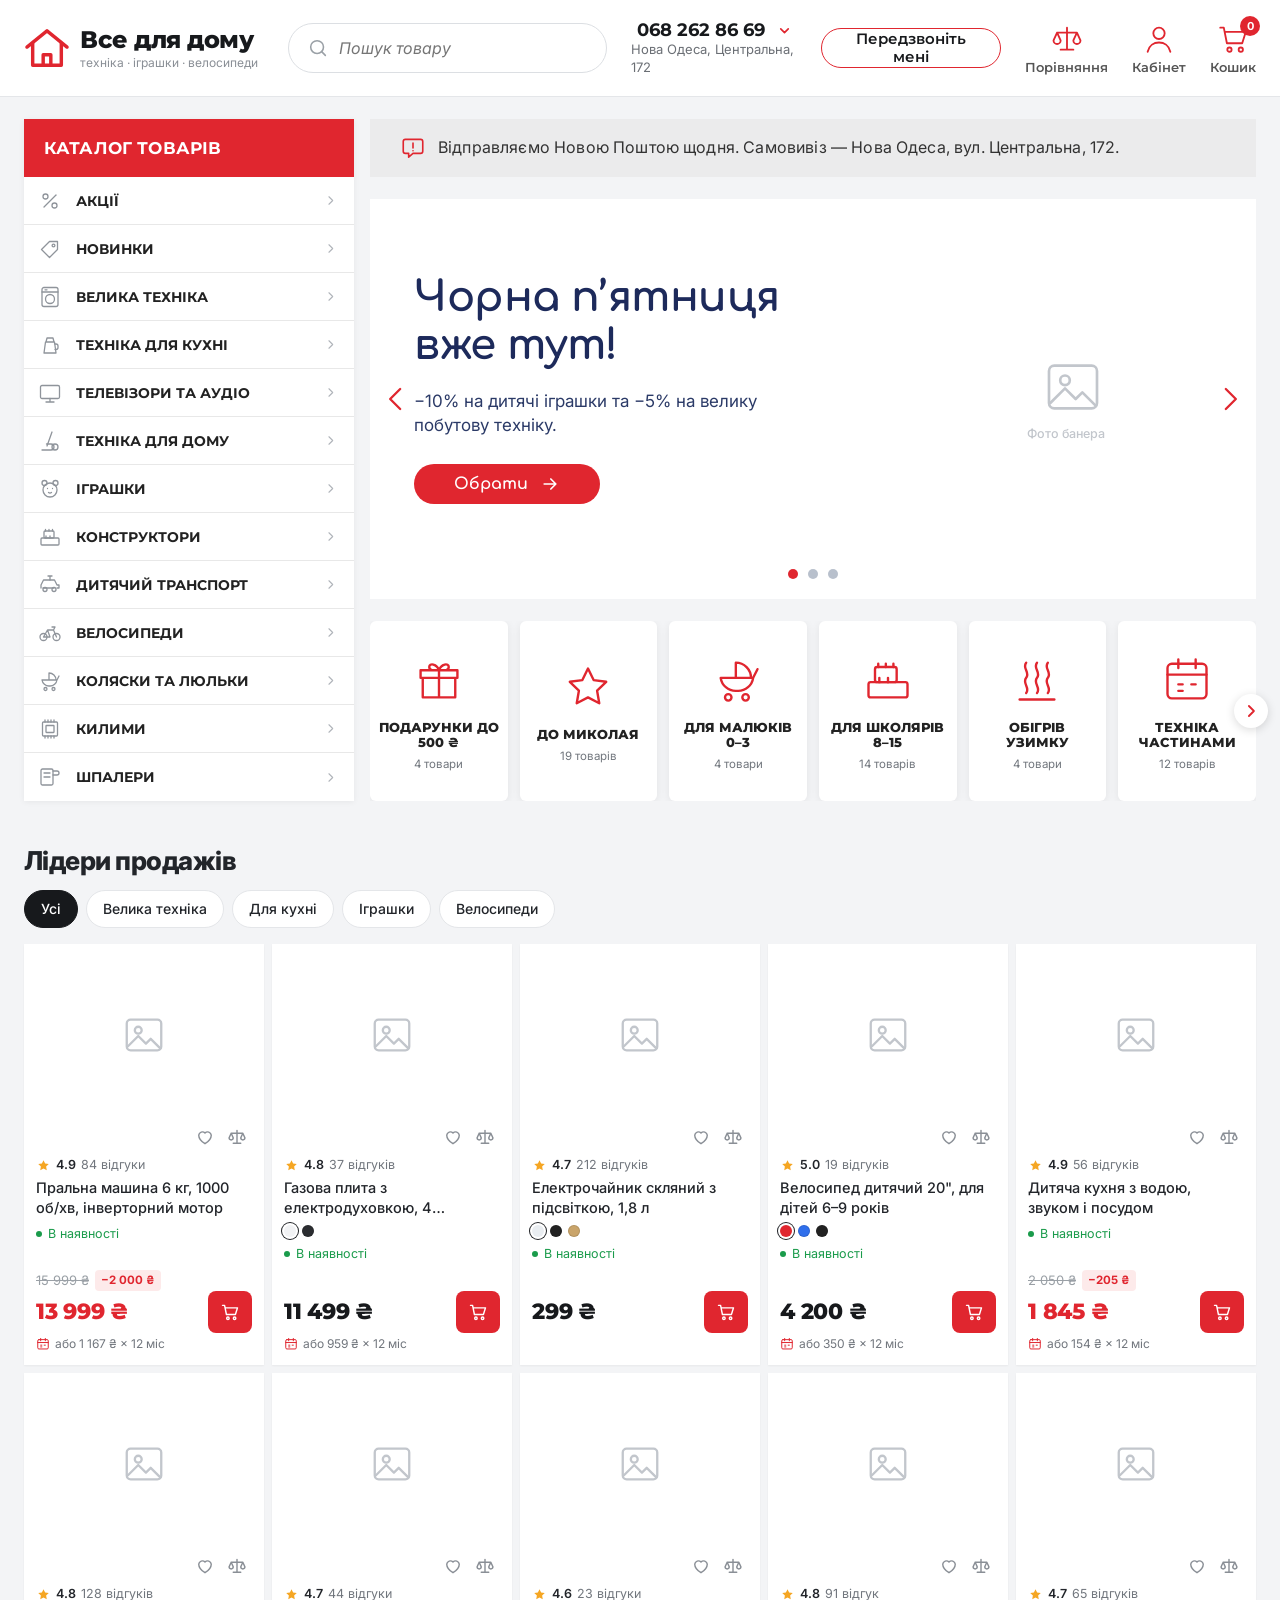
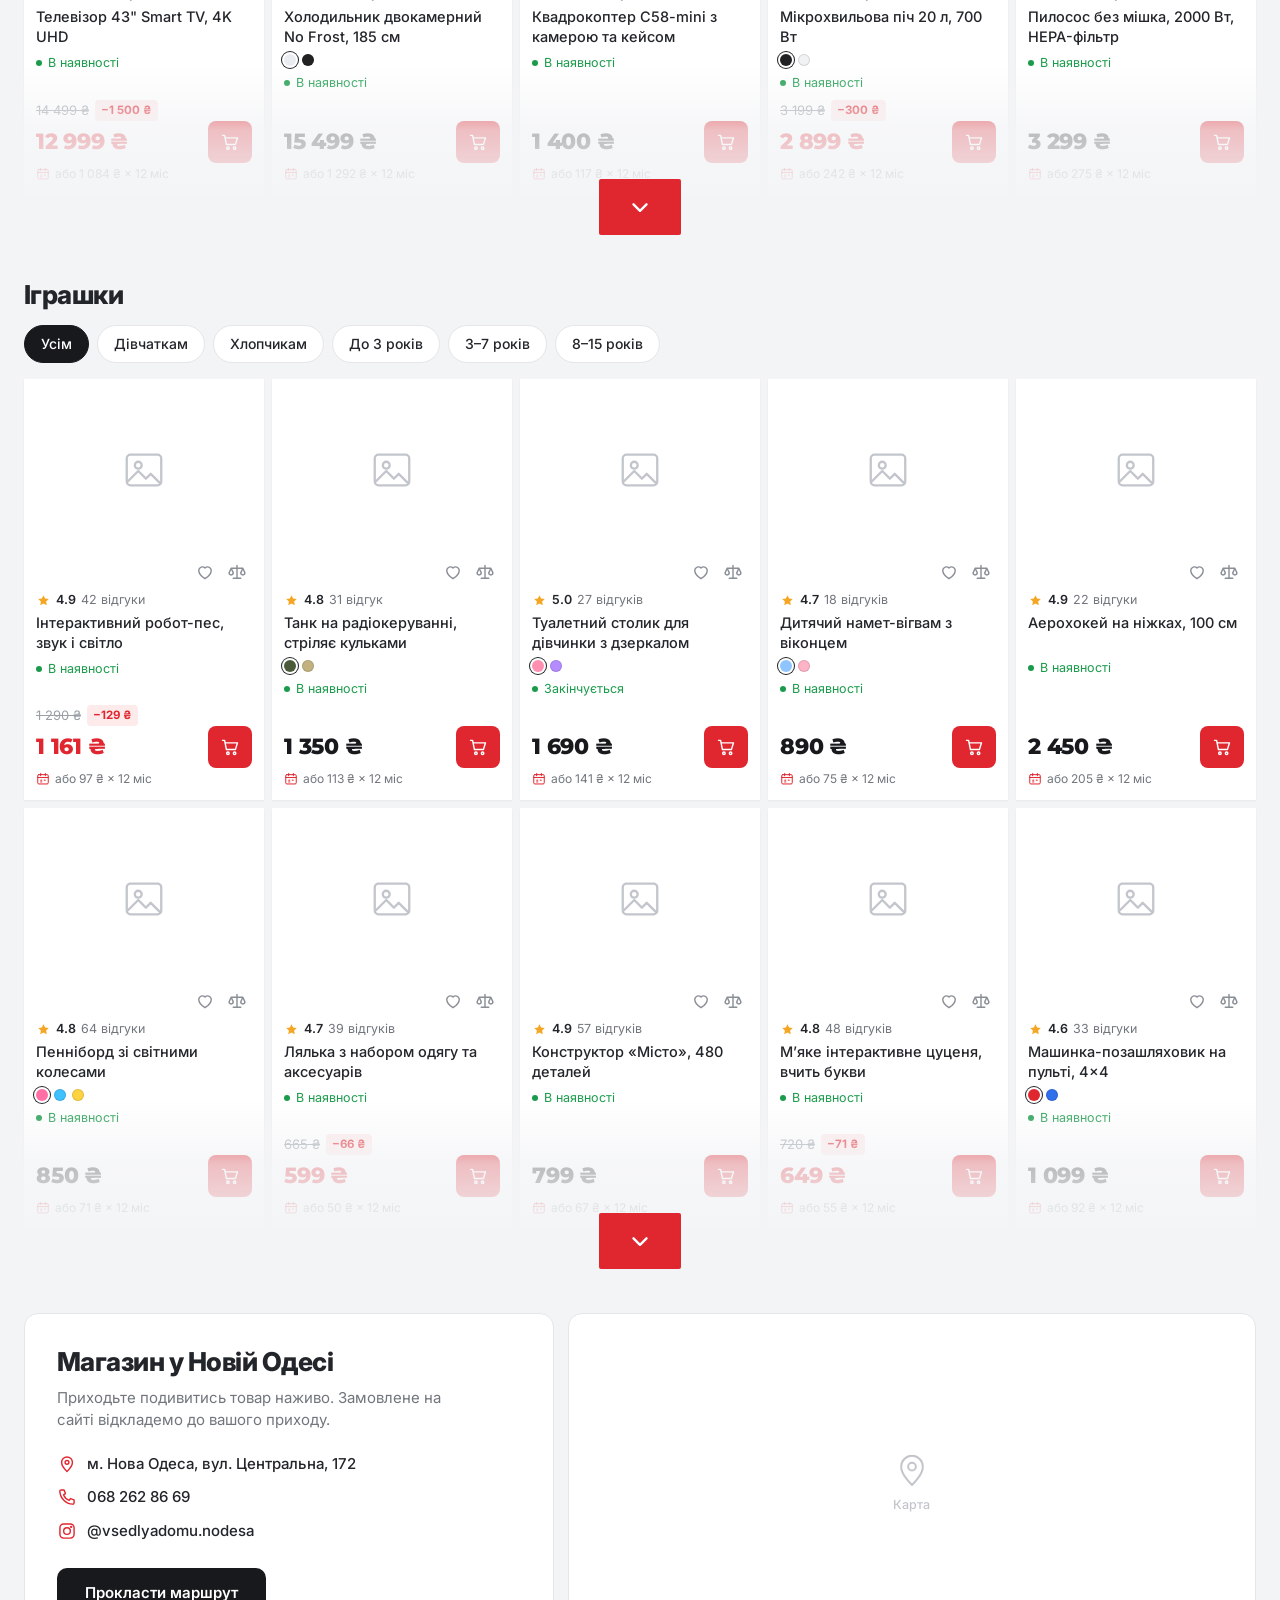
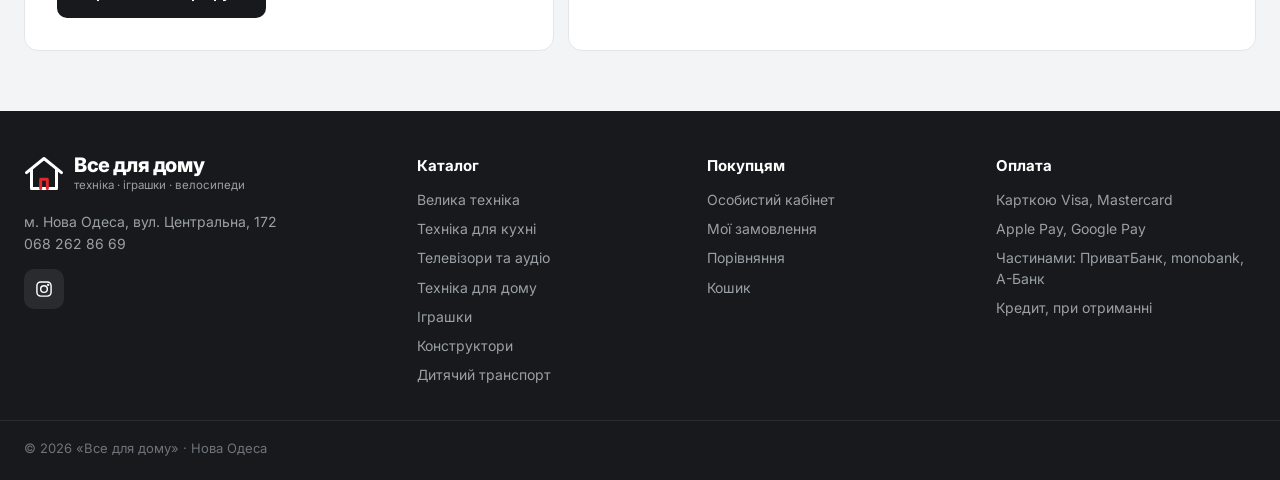
==== commit 8dc7902e: "Віконця «Вхід» і «Кошик» як у Rozetka; плитки під банером — підбірки - «Кабінет» без входу відкриває" ====
--- a/index.html
+++ b/index.html
@@ -56,17 +56,7 @@
     </div>
     <div class="tiles-wrap">
       <button class="tiles__arr tiles__arr--l" data-dir="-1" aria-label="Назад"><svg class="ic"><use href="#i-left"/></svg></button>
-      <div class="tiles">
-        <a class="tile" href="katalog.html?cat=tekhnika"><span class="tile__ic"><svg class="ic"><use href="#i-washer"/></svg></span><b>Велика техніка</b></a>
-        <a class="tile" href="katalog.html?cat=igrashky"><span class="tile__ic"><svg class="ic"><use href="#i-bear"/></svg></span><b>Іграшки</b></a>
-        <a class="tile" href="katalog.html?cat=konstruktory"><span class="tile__ic"><svg class="ic"><use href="#i-blocks"/></svg></span><b>Конструктори</b></a>
-        <a class="tile" href="katalog.html?cat=velo"><span class="tile__ic"><svg class="ic"><use href="#i-bike"/></svg></span><b>Велосипеди</b></a>
-        <a class="tile" href="katalog.html?cat=koliasky"><span class="tile__ic"><svg class="ic"><use href="#i-pram"/></svg></span><b>Коляски</b></a>
-        <a class="tile" href="katalog.html?cat=kukhnia"><span class="tile__ic"><svg class="ic"><use href="#i-kettle"/></svg></span><b>Техніка для кухні</b></a>
-        <a class="tile" href="katalog.html?cat=tv"><span class="tile__ic"><svg class="ic"><use href="#i-tv"/></svg></span><b>Телевізори</b></a>
-        <a class="tile" href="katalog.html?cat=kylymy"><span class="tile__ic"><svg class="ic"><use href="#i-rug"/></svg></span><b>Килими</b></a>
-        <a class="tile" href="katalog.html?cat=shpalery"><span class="tile__ic"><svg class="ic"><use href="#i-roll"/></svg></span><b>Шпалери</b></a>
-      </div>
+      <div class="tiles"></div>
       <button class="tiles__arr tiles__arr--r" data-dir="1" aria-label="Далі"><svg class="ic"><use href="#i-right"/></svg></button>
     </div>
   </div>
--- a/style.css
+++ b/style.css
@@ -1049,3 +1049,111 @@
 }
 @media (max-width:760px){.hd__in{column-gap:12px}.hd__ic .ic,.hd__sbtn .ic{width:26px;height:26px}.hd__phone a{font-size:16px}}
 .st{white-space:nowrap}
+
+/* ===== slim bar that follows on scroll (like Rozetka) ===== */
+.hdm{position:fixed;left:0;right:0;top:0;z-index:120;background:#fff;box-shadow:0 2px 14px rgba(0,0,0,.12);transform:translateY(-110%);transition:transform .25s ease;visibility:hidden}
+.hdm.on{transform:none;visibility:visible}
+.hdm__in{display:flex;align-items:center;gap:16px;height:64px}
+.hdm .logo{order:-1;gap:8px;color:var(--accent)}
+.hdm .logo__mark{width:34px;height:31px}
+.hdm .logo__txt b{font:800 19px/1 'Montserrat',sans-serif;color:var(--ink);letter-spacing:-.02em}
+.hdm__cat{width:auto;z-index:2}
+.hdm__cat .cat__head{height:42px;padding:0 16px 0 12px;gap:8px;border-radius:8px;font-size:14px;text-transform:none;letter-spacing:0}
+.hdm__cat .cat__head .ic{display:block;width:20px;height:20px}
+.hdm__cat .cat__list{width:320px;right:auto;max-height:calc(100vh - 80px);overflow:auto}
+.hdm__search{flex:1;display:flex;align-items:center;gap:10px;height:44px;border:1.5px solid #dcdfe3;border-radius:22px;padding:0 4px 0 16px;color:#9aa0a6;transition:border-color .2s}
+.hdm__search:focus-within{border-color:var(--accent)}
+.hdm__search .ic{width:20px;height:20px}
+.hdm__search input{flex:1;border:0;outline:0;font:inherit;font-size:15px;color:var(--text);min-width:0;background:none}
+.hdm__search button{height:36px;padding:0 18px;border-radius:18px;background:var(--accent);color:#fff;font-weight:600;font-size:14px}
+.hdm__sbtn{display:none;color:var(--accent)}
+.hdm__sbtn .ic{width:26px;height:26px;stroke-width:1.5}
+.hdm .hd__ic .ic{width:28px;height:28px}
+.hdm .hd__ic i{top:-6px;right:-8px}
+@media (max-width:760px){
+  .hdm__in{height:56px;gap:12px}
+  .hdm__cat .cat__head{width:40px;height:40px;padding:0;justify-content:center;border-radius:8px}
+  .hdm__cat .cat__head span{display:none}
+  .hdm__cat .cat__list{position:fixed;left:0;right:0;top:56px;width:auto;border-radius:0;max-height:calc(100vh - 56px)}
+  .hdm .logo{order:0;margin-right:auto}
+  .hdm .logo__mark{width:30px;height:28px}
+  .hdm .logo__txt b{font-size:16px}
+  .hdm__search{display:none;position:absolute;left:12px;right:12px;top:62px;background:#fff;box-shadow:0 8px 20px rgba(0,0,0,.12)}
+  .hdm.search-open .hdm__search{display:flex}
+  .hdm__sbtn{display:grid;place-items:center}
+  .hdm .hd__ic .ic,.hdm__sbtn .ic{width:25px;height:25px}
+  .hdm .hd__ic i{top:auto;bottom:-6px;right:-8px;min-width:18px;height:18px;font-size:10.5px;line-height:18px}
+}
+
+/* ===== cart pop-up (like Rozetka) and cart page ===== */
+.modal__box--cart{max-width:860px;padding:0}
+.modal__box--cart .modal__x{top:16px;right:16px}
+.cm{display:flex;flex-direction:column}
+.cm__t{padding:22px 24px 16px;margin:0;border-bottom:1px solid #eceef0}
+.page .cm{background:#fff;border-radius:12px}
+.cm__empty{padding:44px 20px}
+.cm__bar{display:flex;align-items:center;gap:6px;padding:14px 24px}
+.cm__bar .chk{margin-right:auto;font-size:14px}
+.cm__ic{width:36px;height:36px;display:grid;place-items:center;border-radius:8px;color:#8a8f96}
+.cm__ic:hover{color:var(--accent);background:var(--accent-l)}
+.cm__ic .ic{width:20px;height:20px}
+.cm__list{display:flex;flex-direction:column;gap:10px;padding:0 24px}
+.cm__it{display:grid;grid-template-columns:20px 72px minmax(0,1fr) auto 120px 32px;align-items:center;gap:14px;border:1px solid #e6e7ea;border-radius:10px;padding:14px}
+.cm__sel{width:18px;height:18px;accent-color:var(--accent);margin:0}
+.cm__img{aspect-ratio:1;border:1px solid #eceef0;border-radius:8px}
+.cm__img .ic{width:24px;height:24px}
+.cm__info{display:flex;flex-direction:column;gap:4px;min-width:0;font-size:14px}
+.cm__info a{display:-webkit-box;-webkit-line-clamp:2;-webkit-box-orient:vertical;overflow:hidden}
+.cm__info a:hover{color:var(--accent)}
+.cm__info span{font-size:12.5px;color:var(--muted);display:flex;align-items:center;gap:5px}
+.cm__info span i{width:11px;height:11px;border-radius:50%;box-shadow:inset 0 0 0 1px rgba(0,0,0,.15)}
+.cm__price{display:flex;flex-direction:column;align-items:flex-end}
+.cm__price s{font-size:12.5px;color:#9aa0a6}
+.cm__price b{font:800 18px 'Montserrat',sans-serif;white-space:nowrap}
+.cm__price b.is-sale{color:var(--accent)}
+.cm__menu{position:relative}
+.cm__dots{width:32px;height:32px;display:grid;place-items:center;border-radius:8px;color:#8a8f96}
+.cm__dots:hover{background:var(--bg)}
+.cm__dots .ic{fill:currentColor;stroke:none}
+.cm__pop{display:none;position:absolute;right:0;top:100%;z-index:5;background:#fff;border-radius:8px;box-shadow:0 10px 30px rgba(0,0,0,.16);padding:6px;min-width:210px}
+.cm__menu.open .cm__pop{display:block}
+.cm__pop button{display:flex;align-items:center;gap:10px;width:100%;padding:10px 12px;border-radius:6px;font-size:14px;text-align:left}
+.cm__pop button:hover{background:var(--accent-l);color:var(--accent)}
+.cm__pop .ic{width:18px;height:18px}
+.cm__foot{display:flex;align-items:center;justify-content:space-between;gap:16px;flex-wrap:wrap;padding:20px 24px}
+.cm__foot>.btn{height:46px;background:#eef1f6;box-shadow:none;color:#3a66c4}
+.cm__total{display:flex;align-items:center;gap:18px;border:1.5px solid #f3c5c8;background:#fff6f6;border-radius:10px;padding:14px 16px 14px 22px}
+.cm__total b{font:800 26px 'Montserrat',sans-serif;white-space:nowrap}
+.cm__go.is-off{opacity:.45}
+.cm__rec{padding:4px 24px 24px}
+.cm__rec h4{font:700 19px 'Montserrat',sans-serif;margin-bottom:12px}
+.cm__row{display:flex;gap:8px;overflow-x:auto;scroll-snap-type:x mandatory;padding-bottom:6px}
+.cm__row .pc{flex:0 0 190px;scroll-snap-align:start;border:1px solid #eceef0}
+.cm__row .pc:hover{transform:none}
+.page .cm__rec{border-top:1px solid #eceef0;padding-top:18px}
+
+/* collection tiles: name + count */
+.tiles-wrap .tile small{font-size:11.5px;color:var(--muted);margin-top:-4px}
+
+@media (max-width:760px){
+  .modal__box--cart{max-width:none}
+  .cm__t{padding:18px 16px 12px}
+  .cm__bar{padding:10px 16px}
+  .cm__list{padding:0 12px}
+  .cm__it{grid-template-columns:18px 56px minmax(0,1fr) 28px;grid-template-areas:"s img info menu" "s img qty price";gap:8px 10px;padding:10px}
+  .cm__sel{grid-area:s;align-self:start;margin-top:4px}
+  .cm__img{grid-area:img;align-self:start}
+  .cm__info{grid-area:info}
+  .cm__it .qty{grid-area:qty;height:36px;justify-self:start}
+  .cm__price{grid-area:price;justify-self:end}
+  .cm__price b{font-size:16px}
+  .cm__menu{grid-area:menu;align-self:start}
+  .cm__foot{padding:16px 12px;flex-direction:column-reverse;align-items:stretch}
+  .cm__foot>.btn{width:100%}
+  .cm__total{justify-content:space-between;padding:12px 12px 12px 16px;gap:10px}
+  .cm__total b{font-size:22px}
+  .cm__total .btn{padding:0 16px;font-size:14px}
+  .cm__rec{padding:4px 12px 20px}
+  .cm__row .pc{flex-basis:160px}
+  .tiles-wrap .tile small{display:none}
+}
